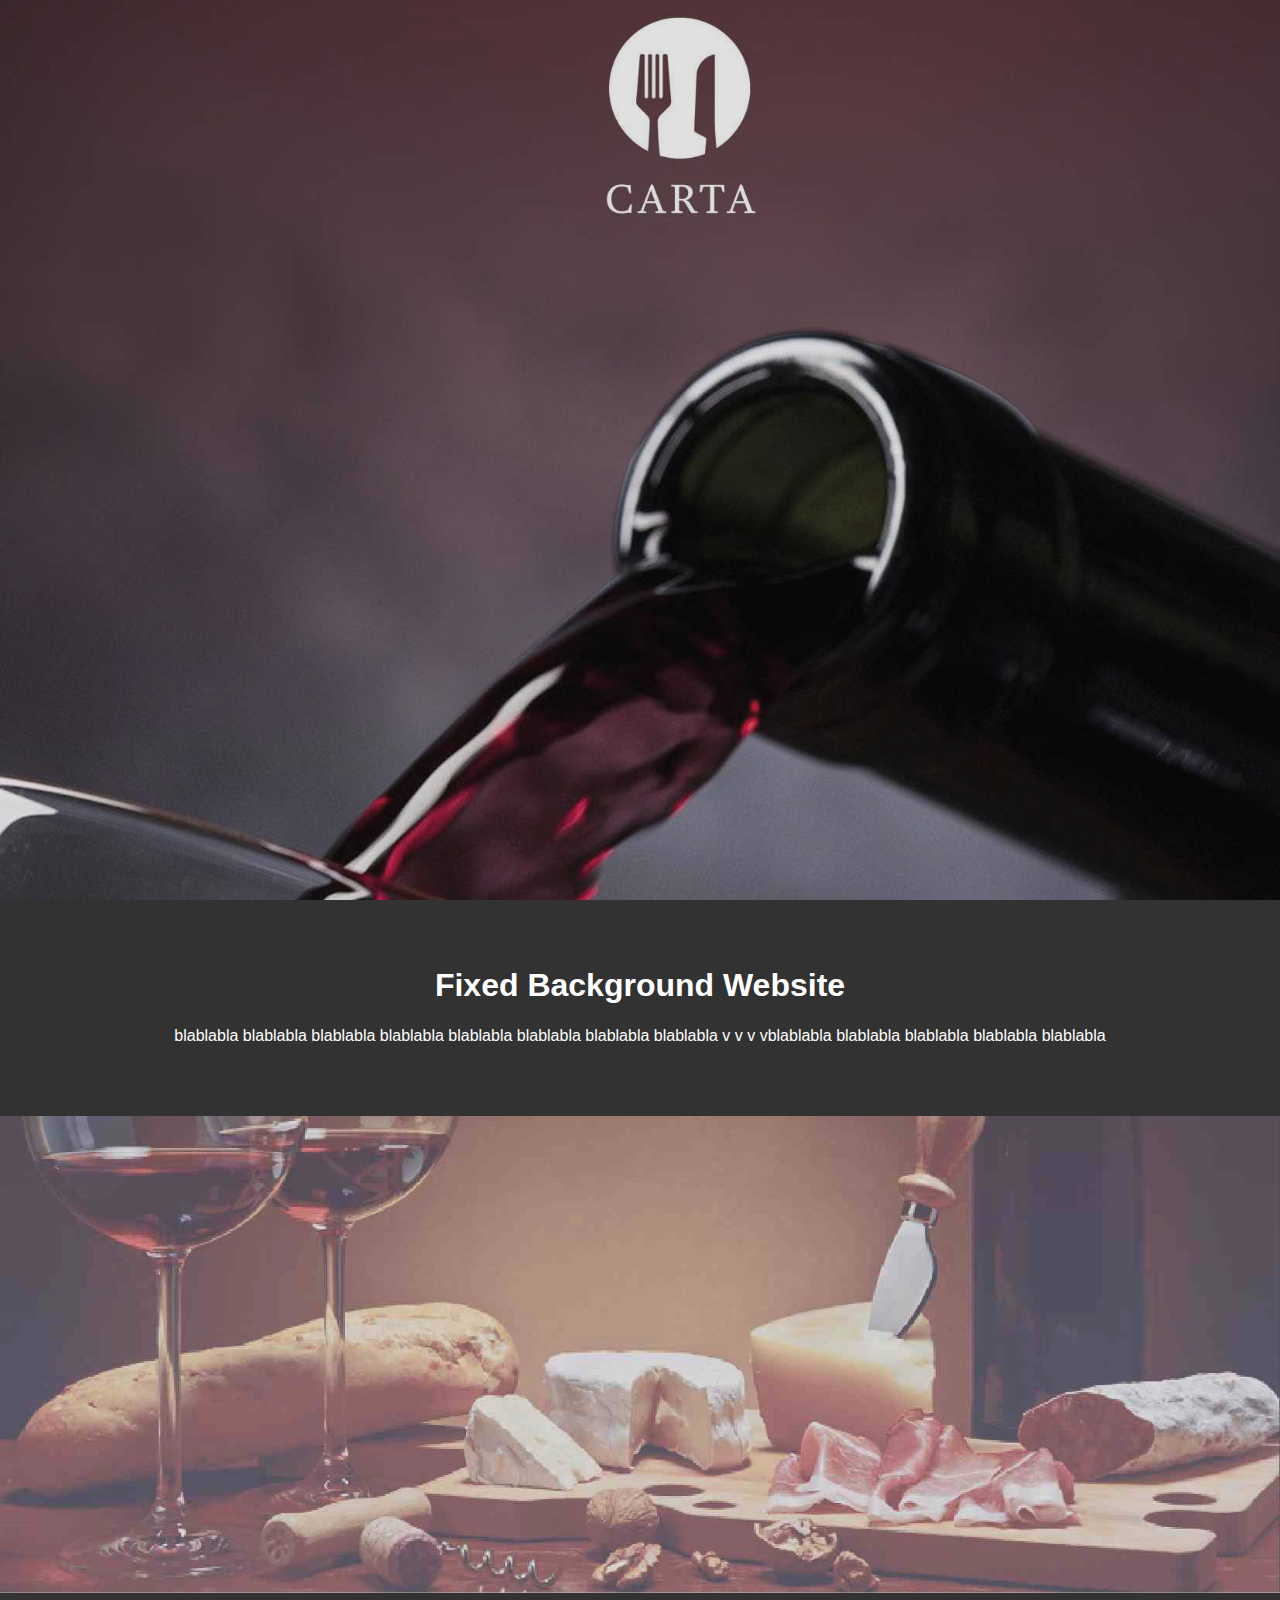
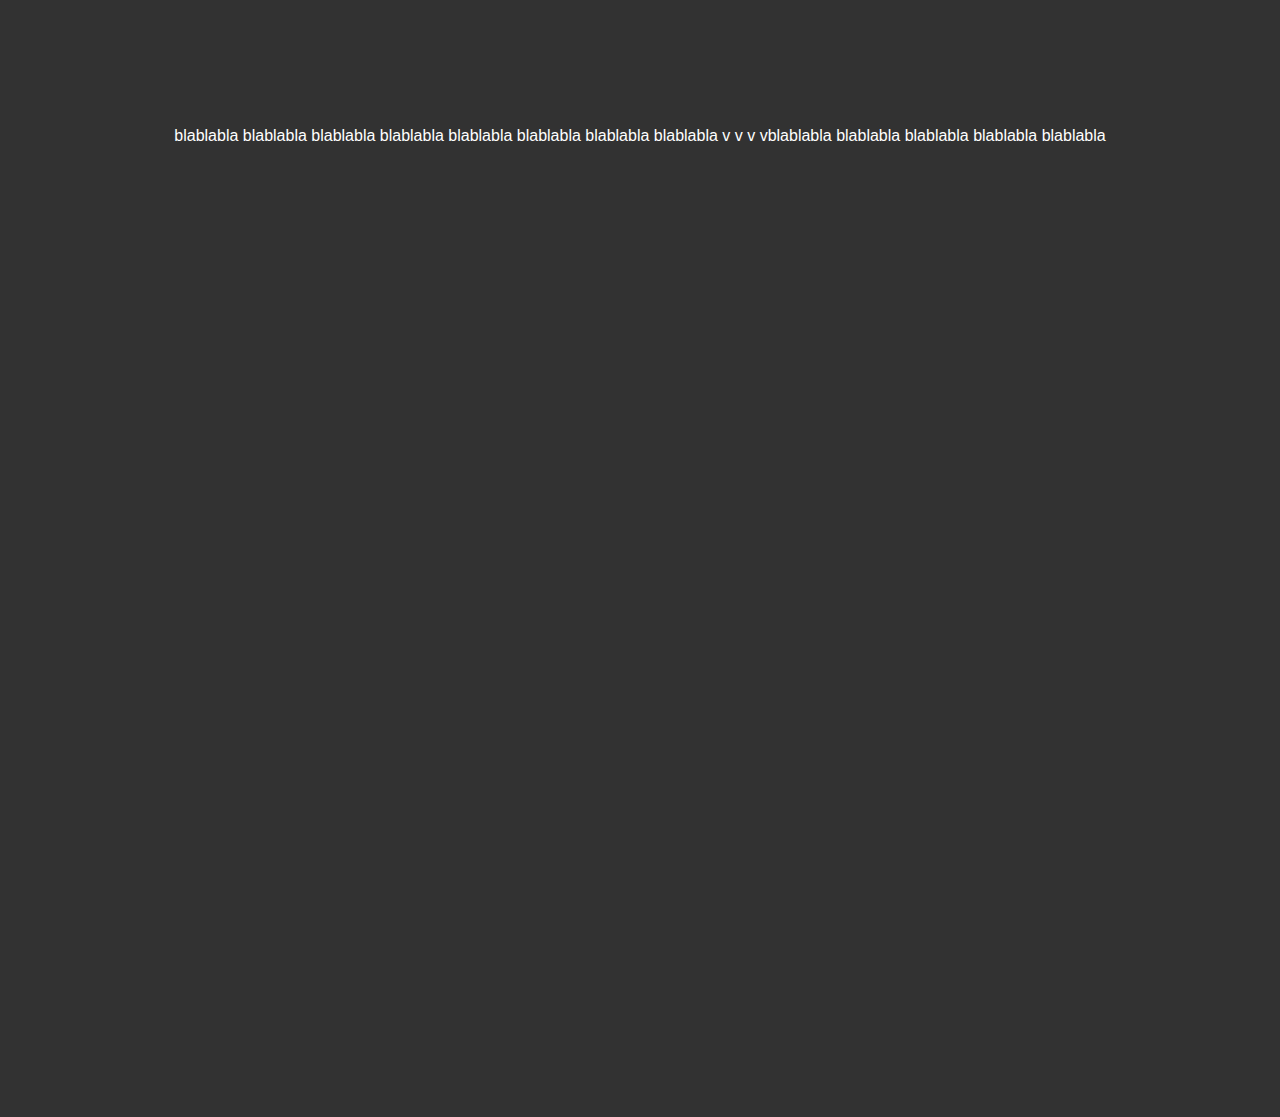
==== index.html @ 832622f6 "looking clean, need to add menu and wines" ====
<!DOCTYPE html>
<html>
<head>
<title>Bodega Vino y Jamon</title>
<link rel="stylesheet" href="style.css">
</head>

<div class="img1">
    <div class="heading">
       
    </div>
</div>

<section>
<h1>Fixed Background Website</h1>
<p>blablabla blablabla blablabla blablabla blablabla blablabla blablabla blablabla v v v vblablabla blablabla blablabla blablabla blablabla</p>
</section>

<div class="img2"></div>

<section>
<p>blablabla blablabla blablabla blablabla blablabla blablabla blablabla blablabla v v v vblablabla blablabla blablabla blablabla blablabla</p>
</section>

<div class="img3"></div>

</html>
---- style.css ----
@import url('https://fonts.googleapis.com/css?family=Open=Sans');

html, body {
    height: 100%;
    margin: 0;
    font-family: 'Open Sans', sans-serif;
    line-height: 180%;
    color: #fff;
    background-color: #323232;
    text-align: center;
}

.img1 {
    background: url(img/cover.jpg);
    min-height: 100%;
}
.img2 {
    background: url(img/mesadetrabajo.jpg);
    min-height: 60%;
}
.img3 {
    background: url(img/photooutput.jpg);
    min-height: 100%;
}
.img1, .img2, .img3 {
    position: relative;
    opacity: 0.85;
    background-position: center;
    background-size: cover;
    background-attachment: fixed;
    background-repeat: no-repeat;
}
section {
    padding: 50px 80px;
}
.heading {
    position: absolute;
    top: 50%;
    font-size: 650%;
    text-shadow: 0 0 15px #000;
    width: 100%;
    text-transform: uppercase;
    letter-spacing: 8px;
}

@media (max-width: 768px) {
  .heading {
      font-size: 250%;
  }
  h1 {
      font-size: 95%;
  }
  p{
      font-size: 90%;
  }
}
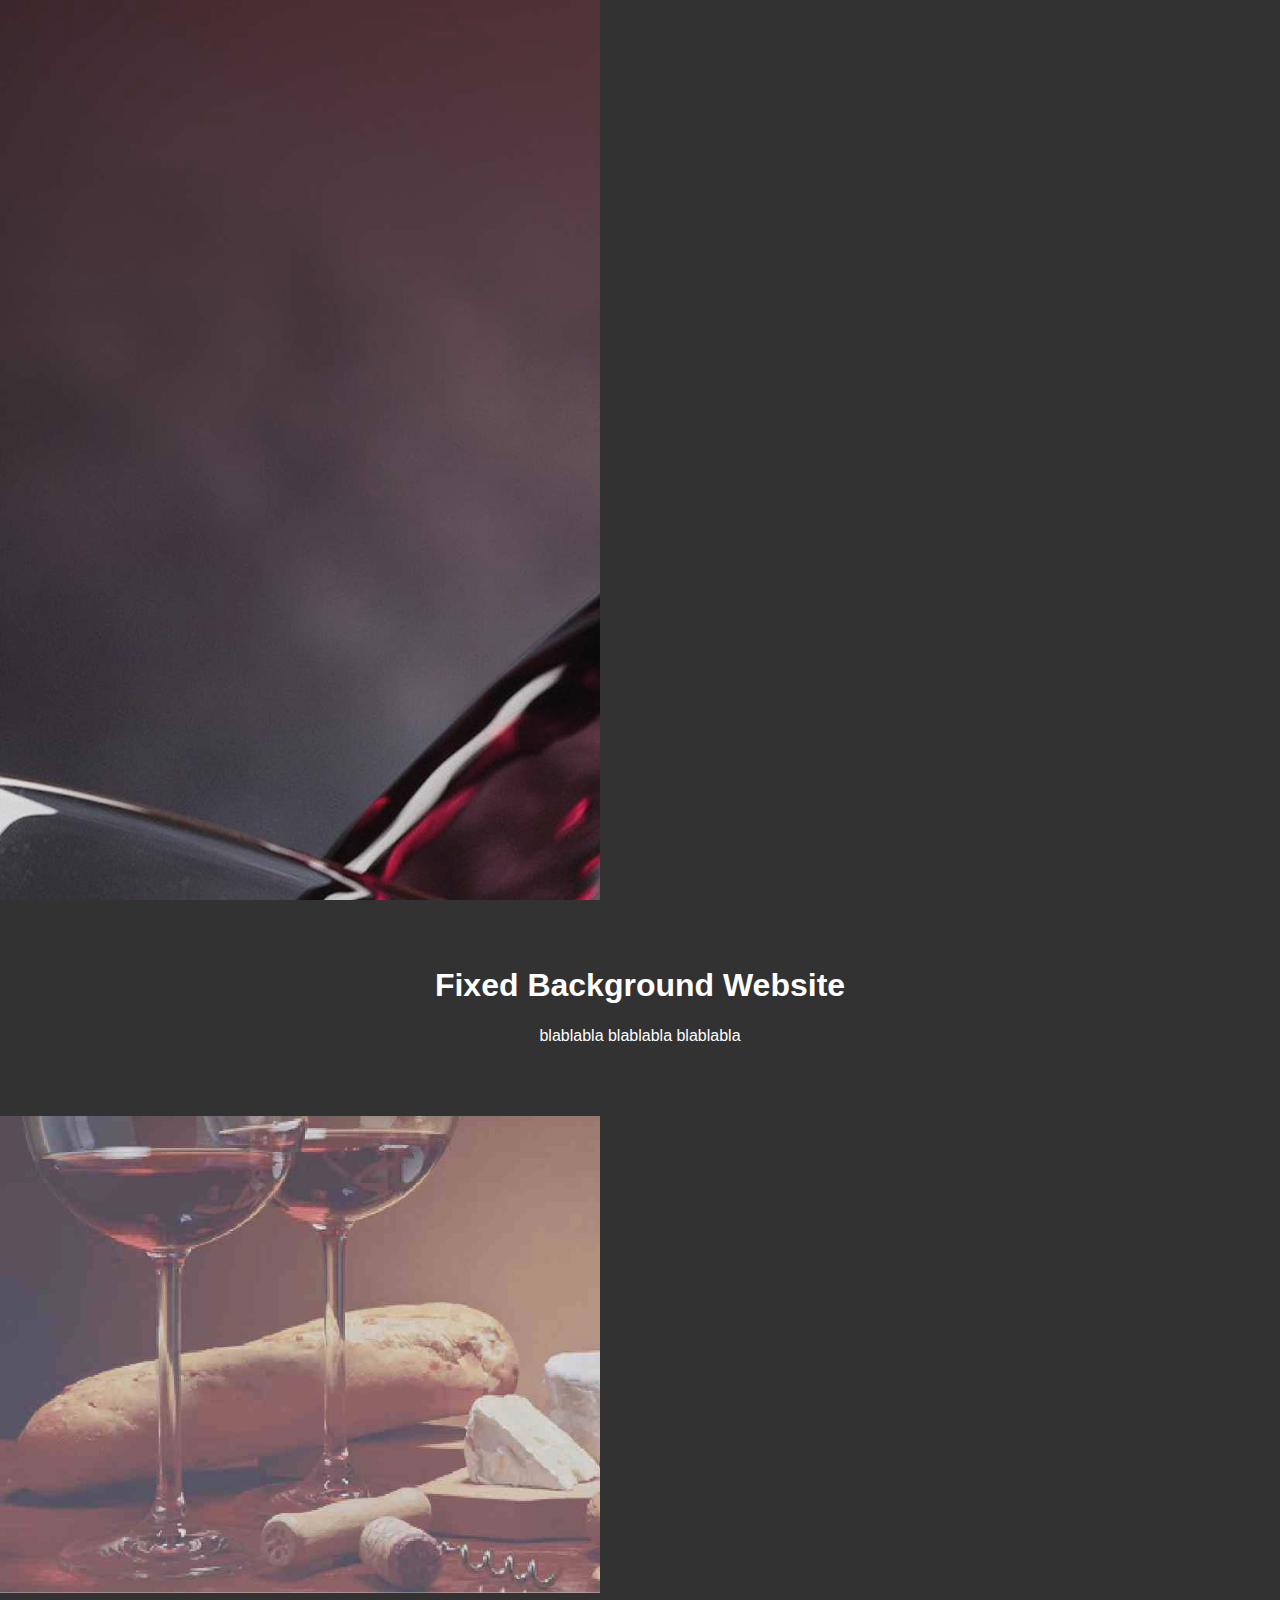
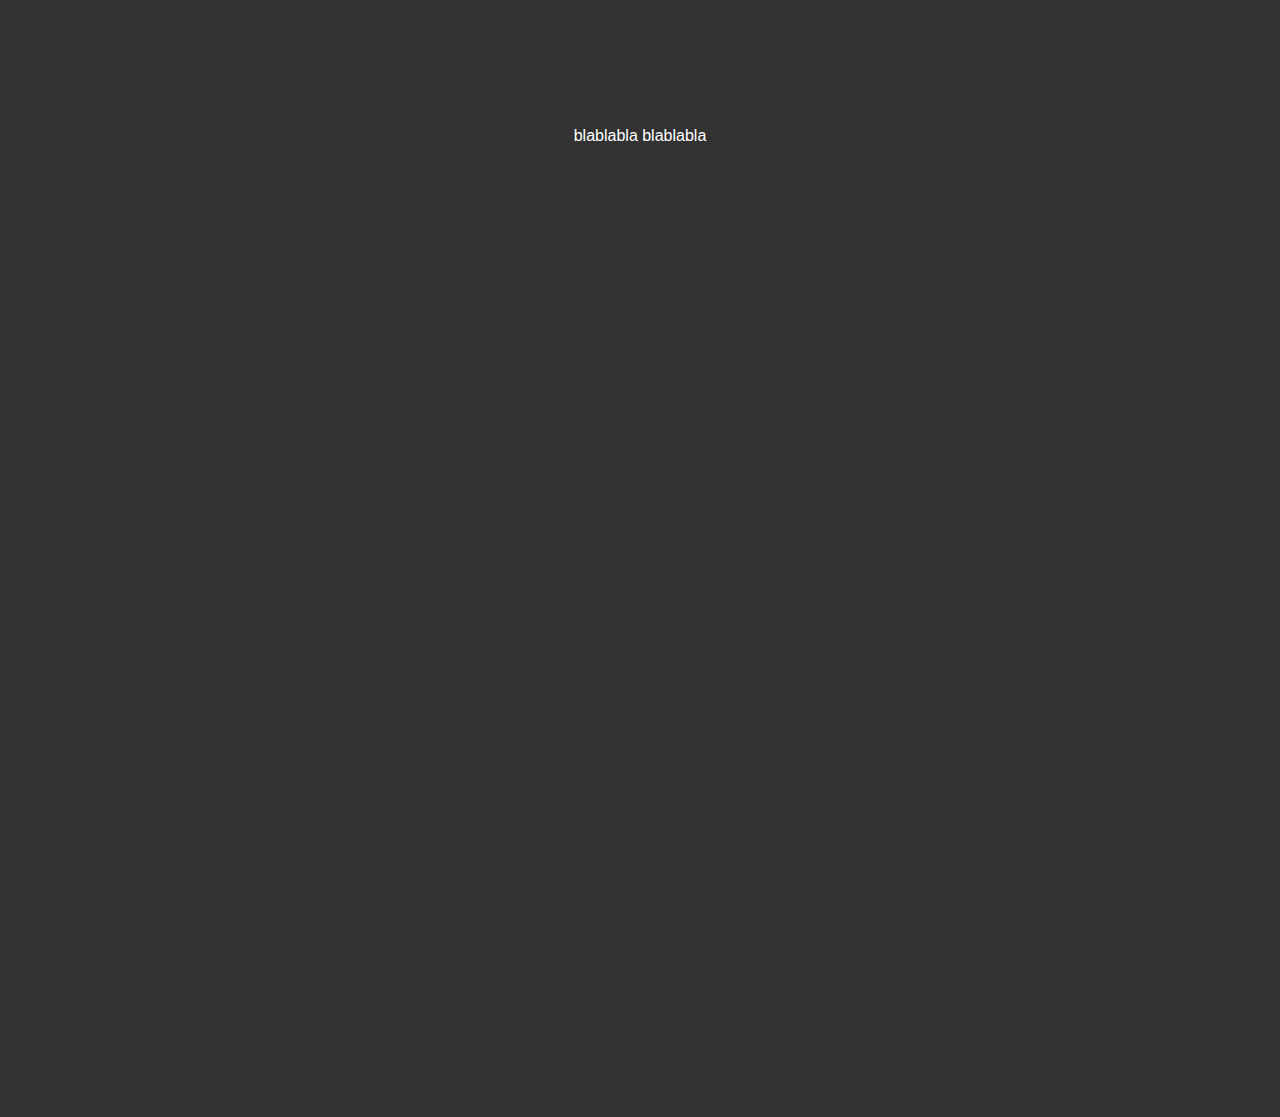
==== commit ee38b756: "update" ====
--- a/index.html
+++ b/index.html
@@ -13,13 +13,13 @@
 
 <section>
 <h1>Fixed Background Website</h1>
-<p>blablabla blablabla blablabla blablabla blablabla blablabla blablabla blablabla v v v vblablabla blablabla blablabla blablabla blablabla</p>
+<p>blablabla blablabla blablabla</p>
 </section>
 
 <div class="img2"></div>
 
 <section>
-<p>blablabla blablabla blablabla blablabla blablabla blablabla blablabla blablabla v v v vblablabla blablabla blablabla blablabla blablabla</p>
+<p>blablabla blablabla </p>
 </section>
 
 <div class="img3"></div>
--- a/style.css
+++ b/style.css
@@ -29,6 +29,8 @@
     background-size: cover;
     background-attachment: fixed;
     background-repeat: no-repeat;
+    width: 100%;
+    max-width: 600px;
 }
 section {
     padding: 50px 80px;
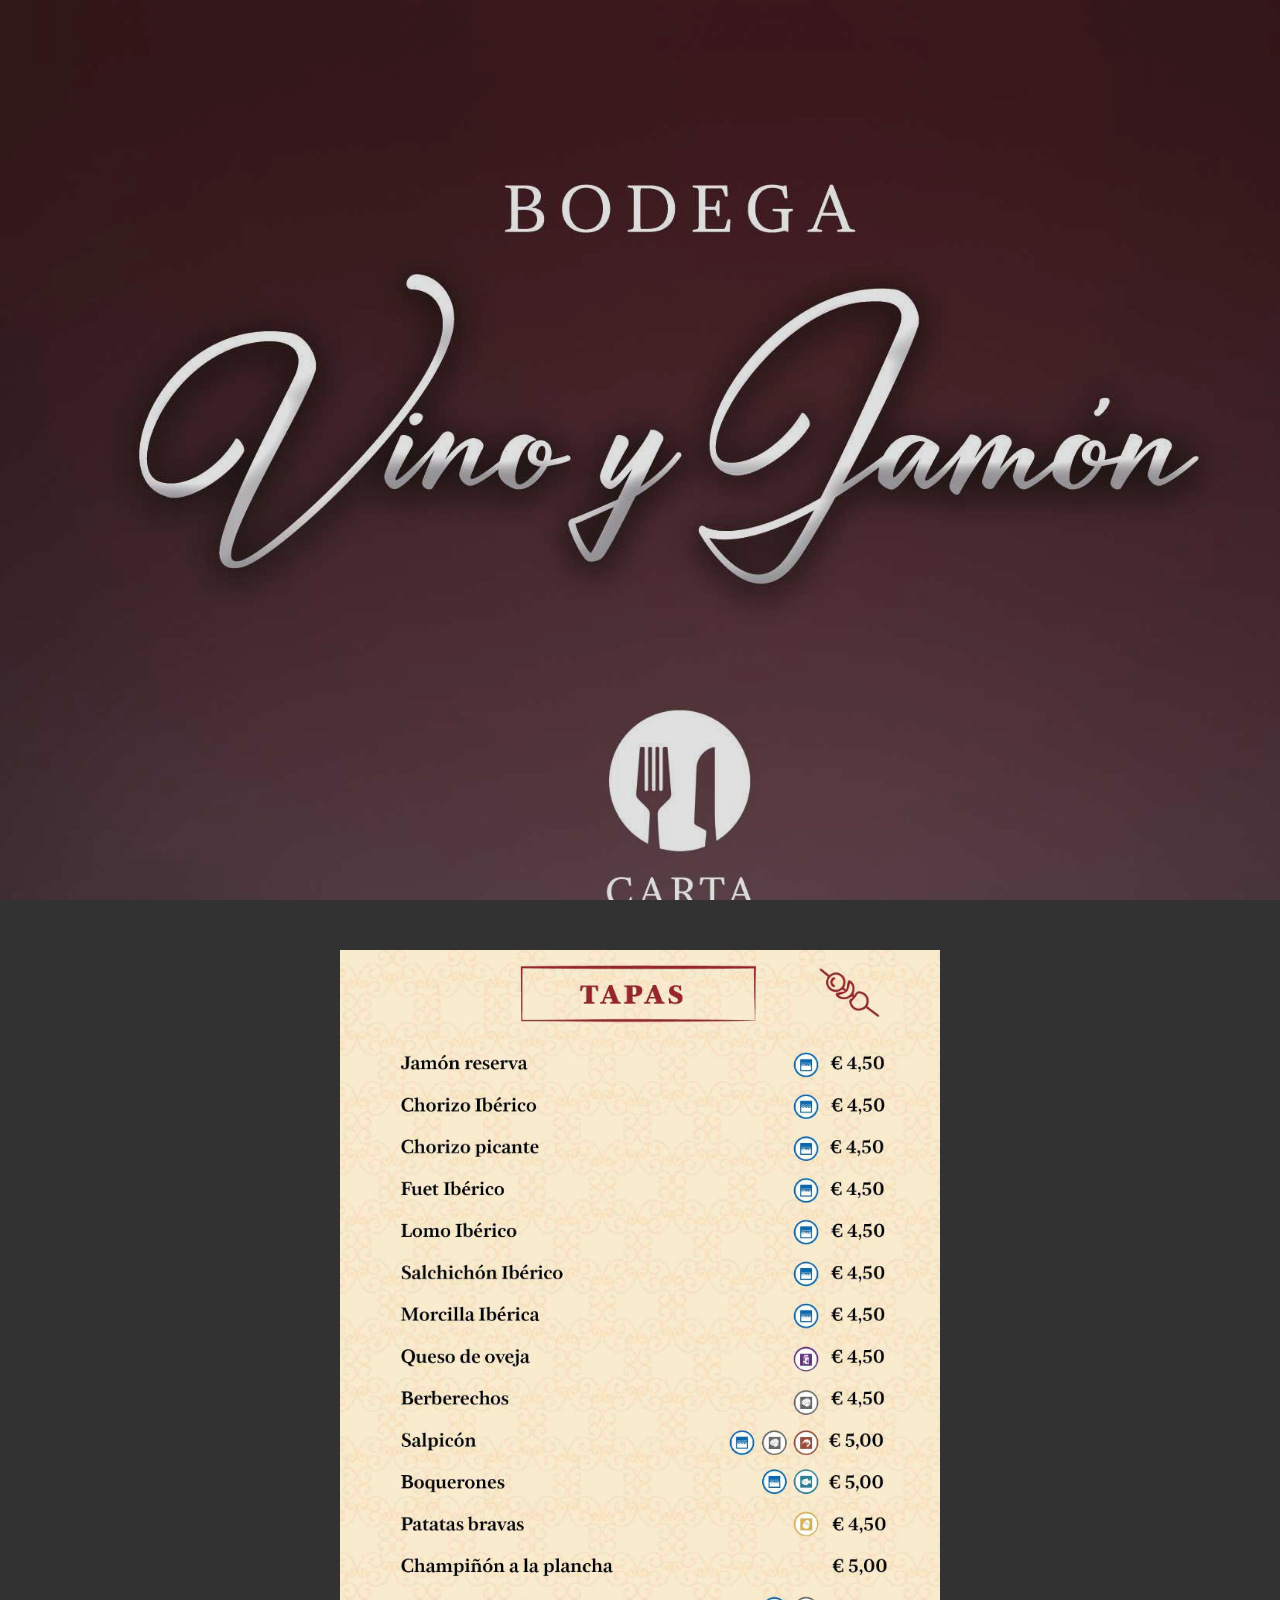
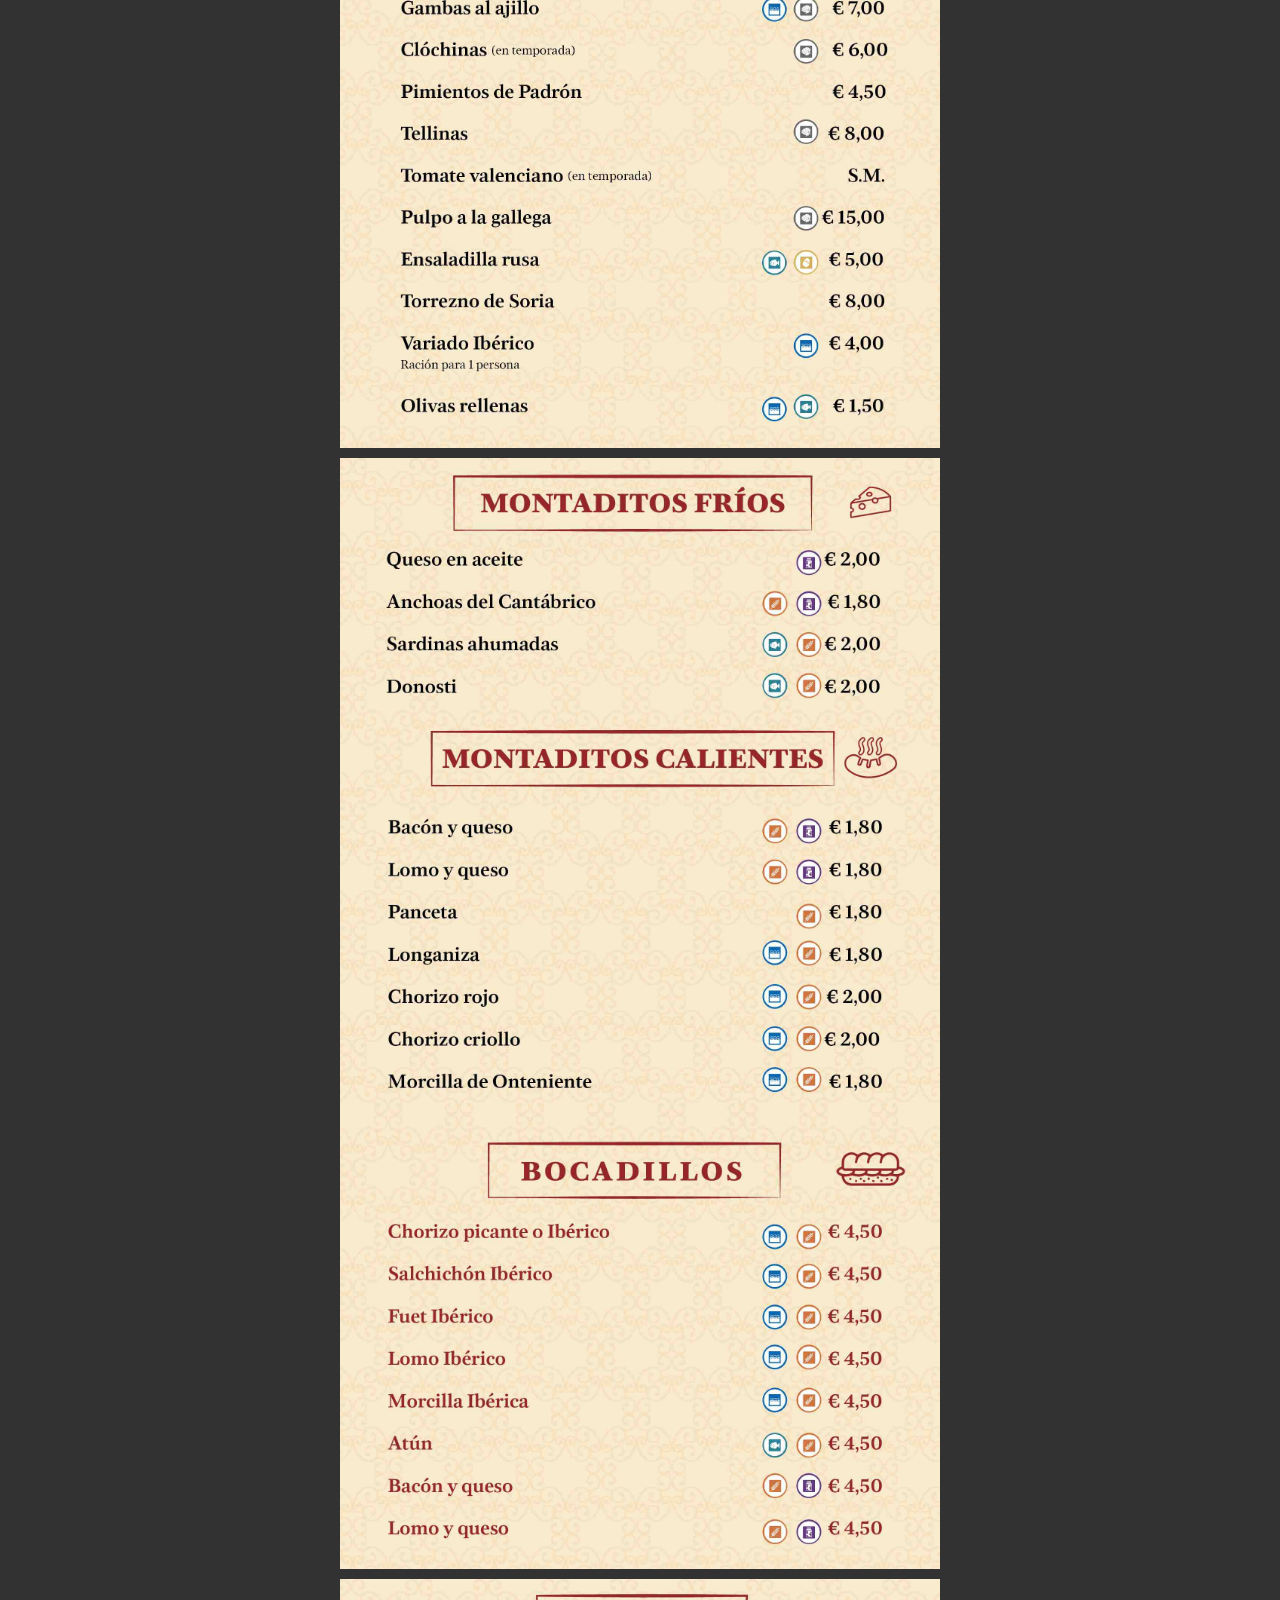
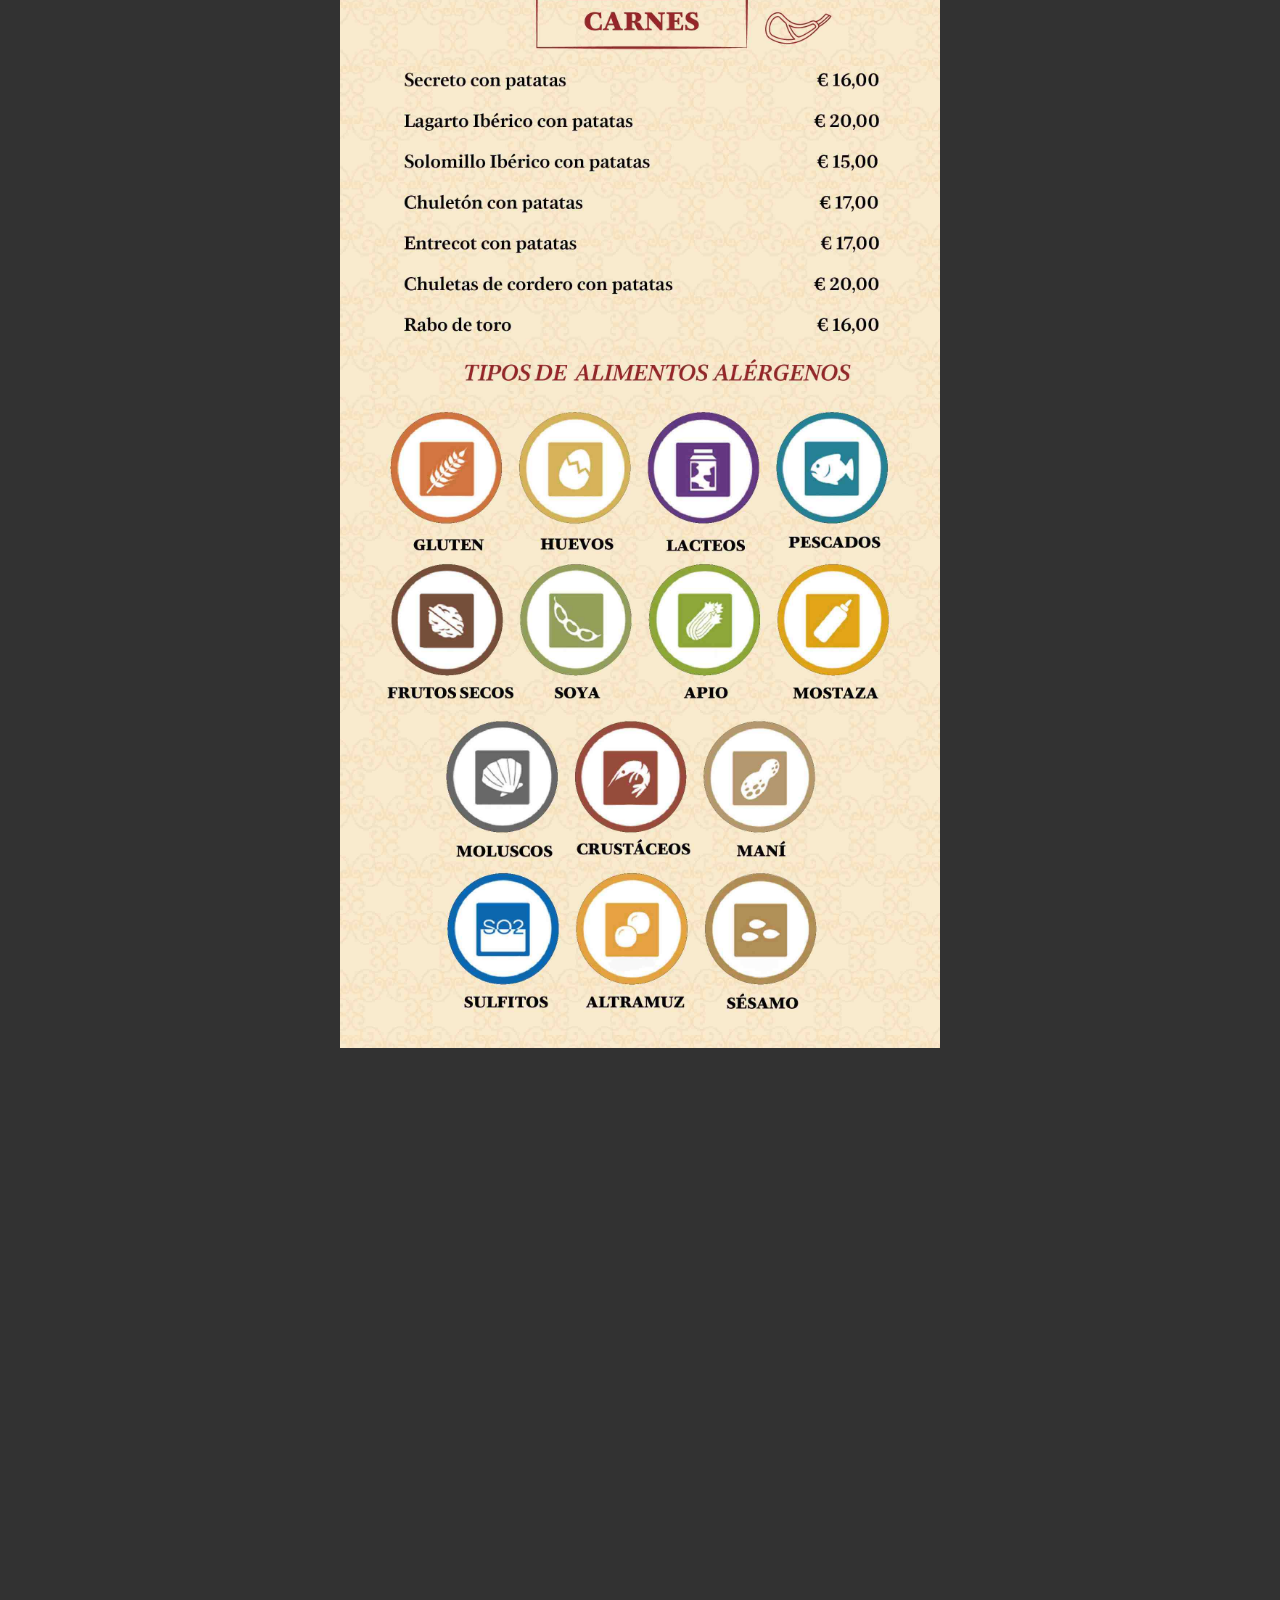
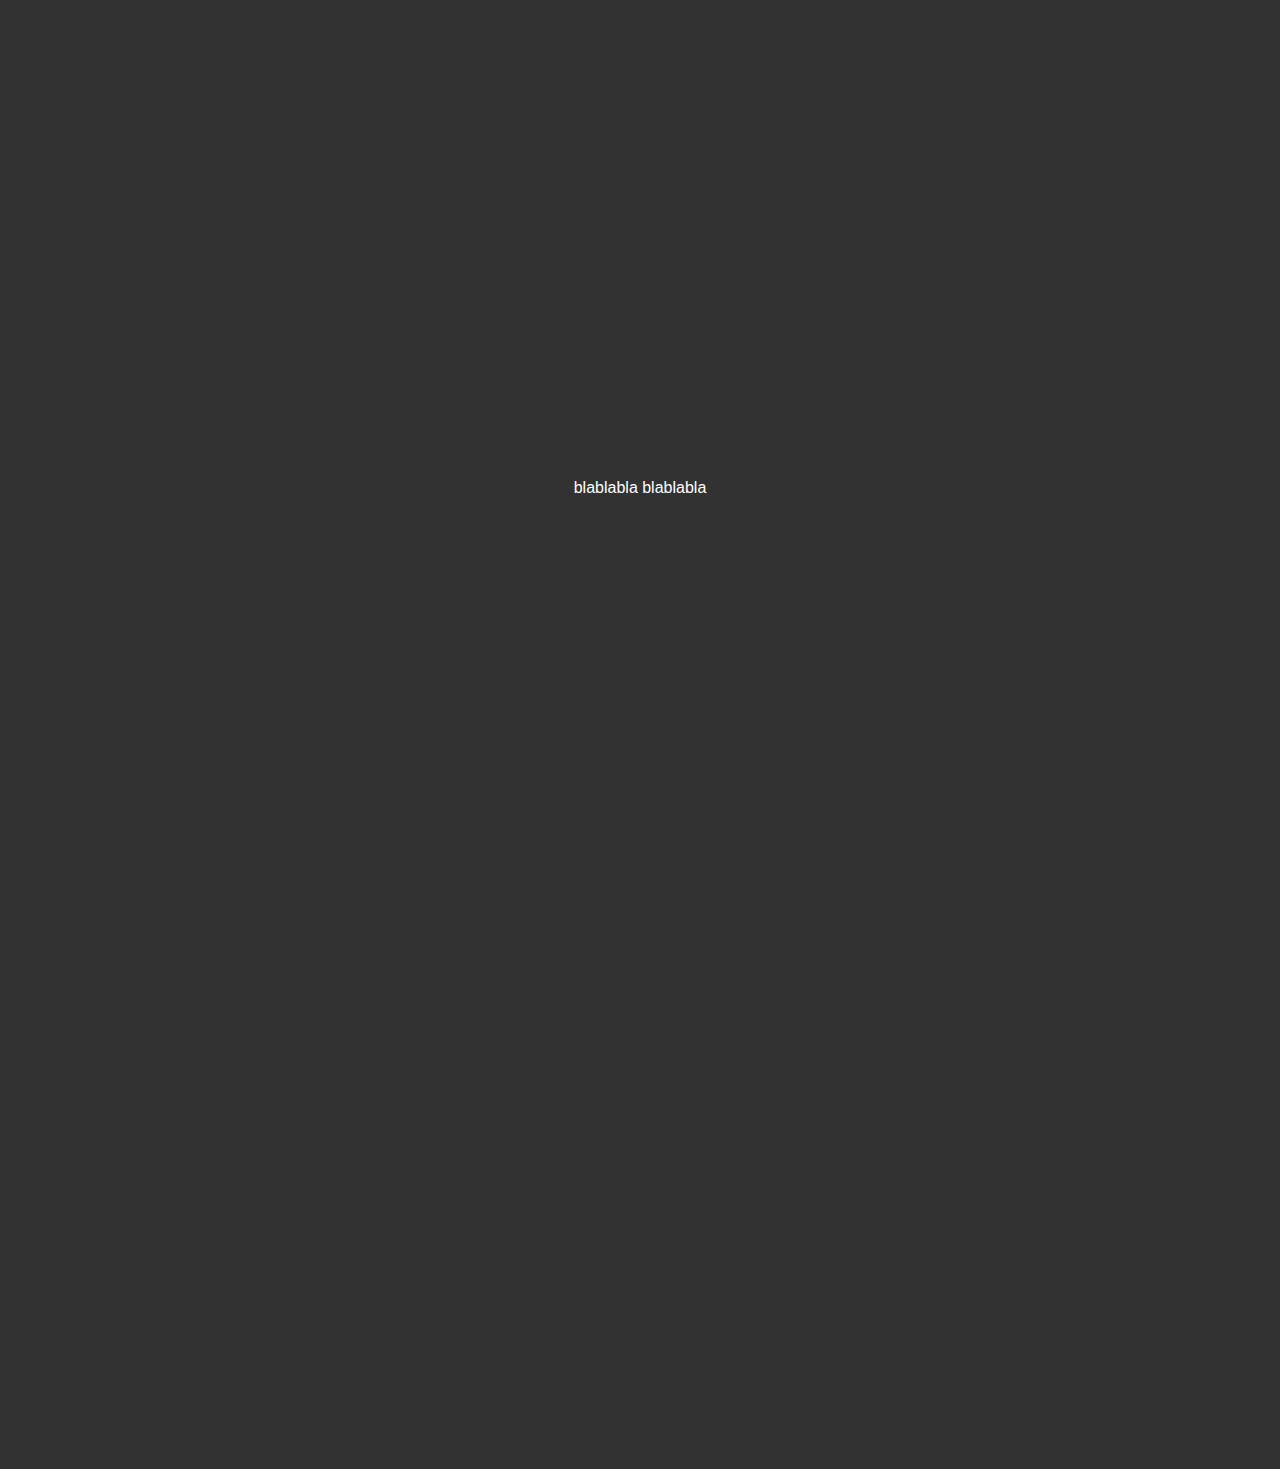
==== commit 8e8d81a5: "update now all fits, wine still missing" ====
--- a/index.html
+++ b/index.html
@@ -12,14 +12,16 @@
 </div>
 
 <section>
-<h1>Fixed Background Website</h1>
-<p>blablabla blablabla blablabla</p>
+<img src="/img/menutapas.jpg" width="600" height="'1000" alt="Menu">
+<img src="/img/montaditos.jpg" width="600" height="'1000" alt="Menu">
+<img src="/img/menu.jpg" width="600" height="'1000" alt="Menu">
+
 </section>
 
 <div class="img2"></div>
 
 <section>
-<p>blablabla blablabla </p>
+<p>blablabla blablabla</p>
 </section>
 
 <div class="img3"></div>
--- a/style.css
+++ b/style.css
@@ -13,16 +13,23 @@
 .img1 {
     background: url(img/cover.jpg);
     min-height: 100%;
+    position: relative;
+    opacity: 0.85;
+    background-position: ;
+    background-size: cover;
+    background-attachment: fixed;
+    background-repeat: no-repeat;
+    width: 100%;
 }
 .img2 {
     background: url(img/mesadetrabajo.jpg);
-    min-height: 60%;
+    min-height: 100%;
 }
 .img3 {
     background: url(img/photooutput.jpg);
     min-height: 100%;
 }
-.img1, .img2, .img3 {
+ .img2, .img3 {
     position: relative;
     opacity: 0.85;
     background-position: center;
@@ -30,7 +37,8 @@
     background-attachment: fixed;
     background-repeat: no-repeat;
     width: 100%;
-    max-width: 600px;
+    
+
 }
 section {
     padding: 50px 80px;
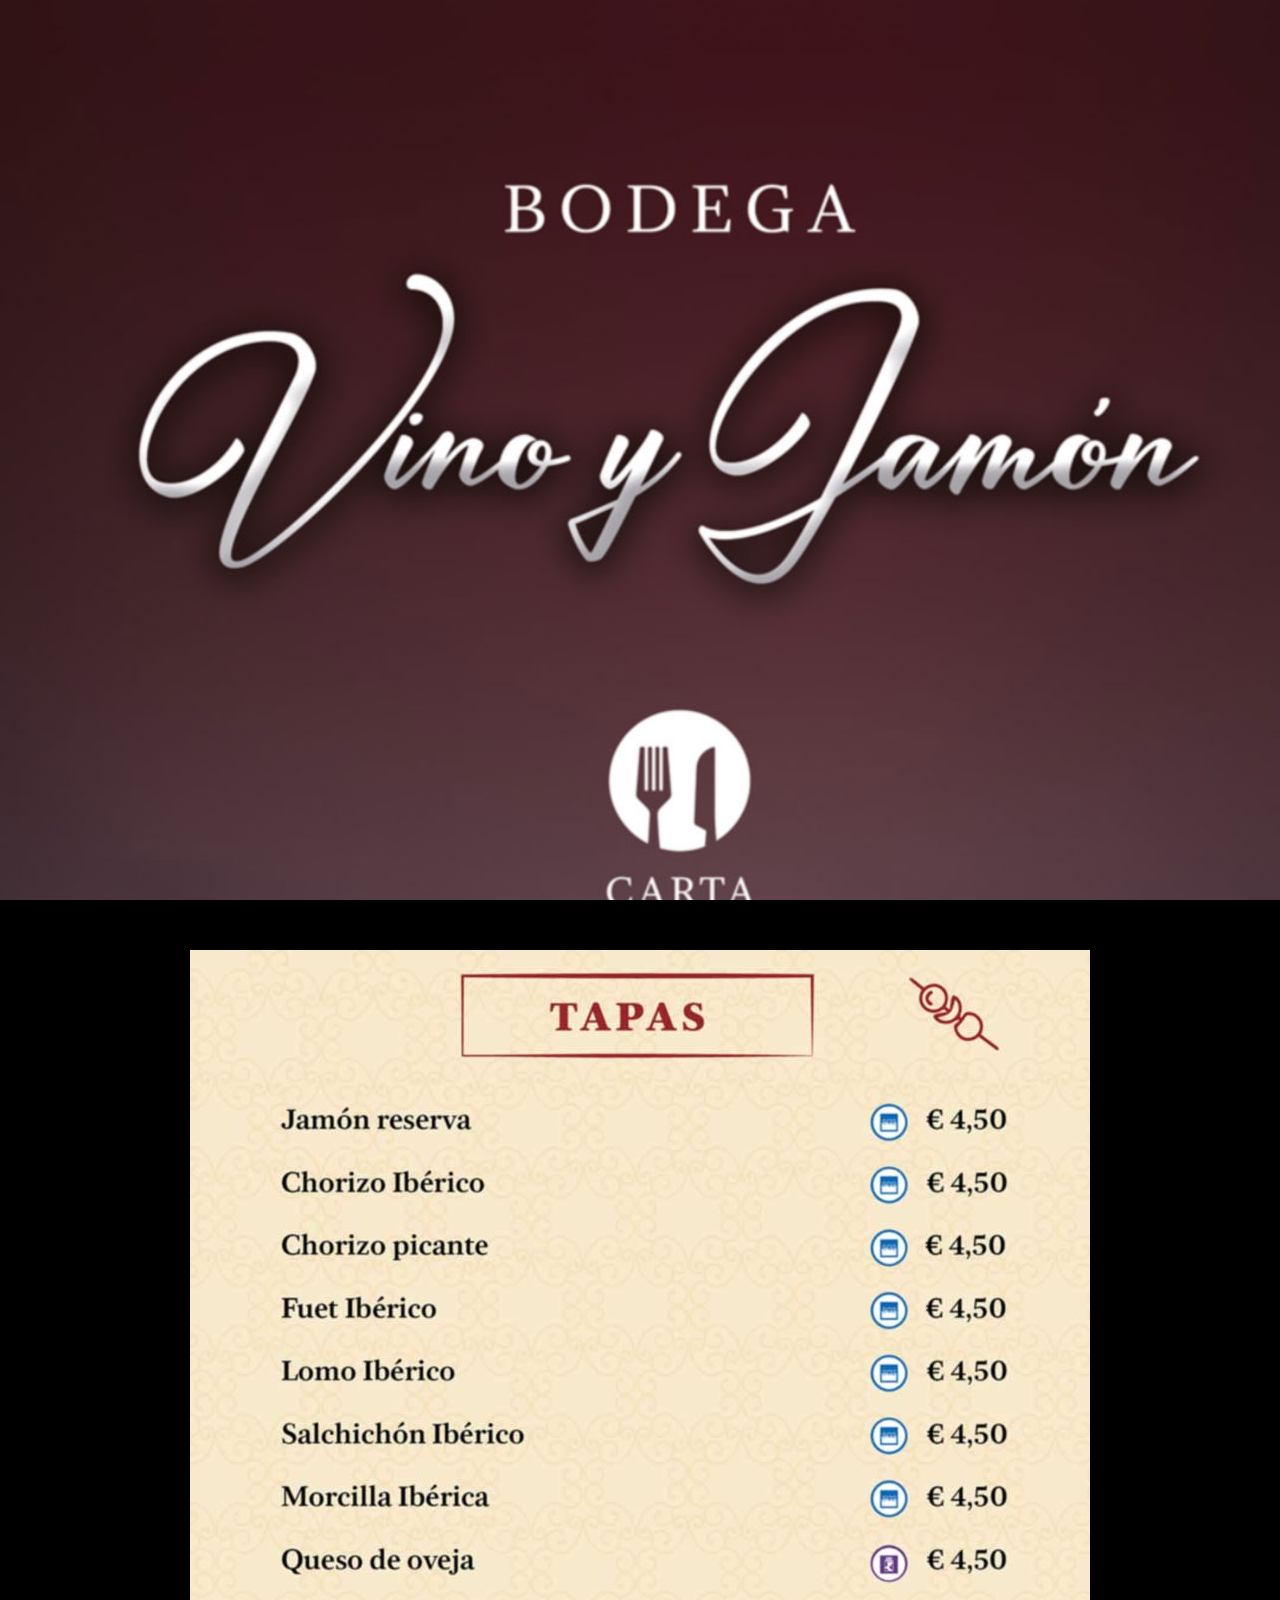
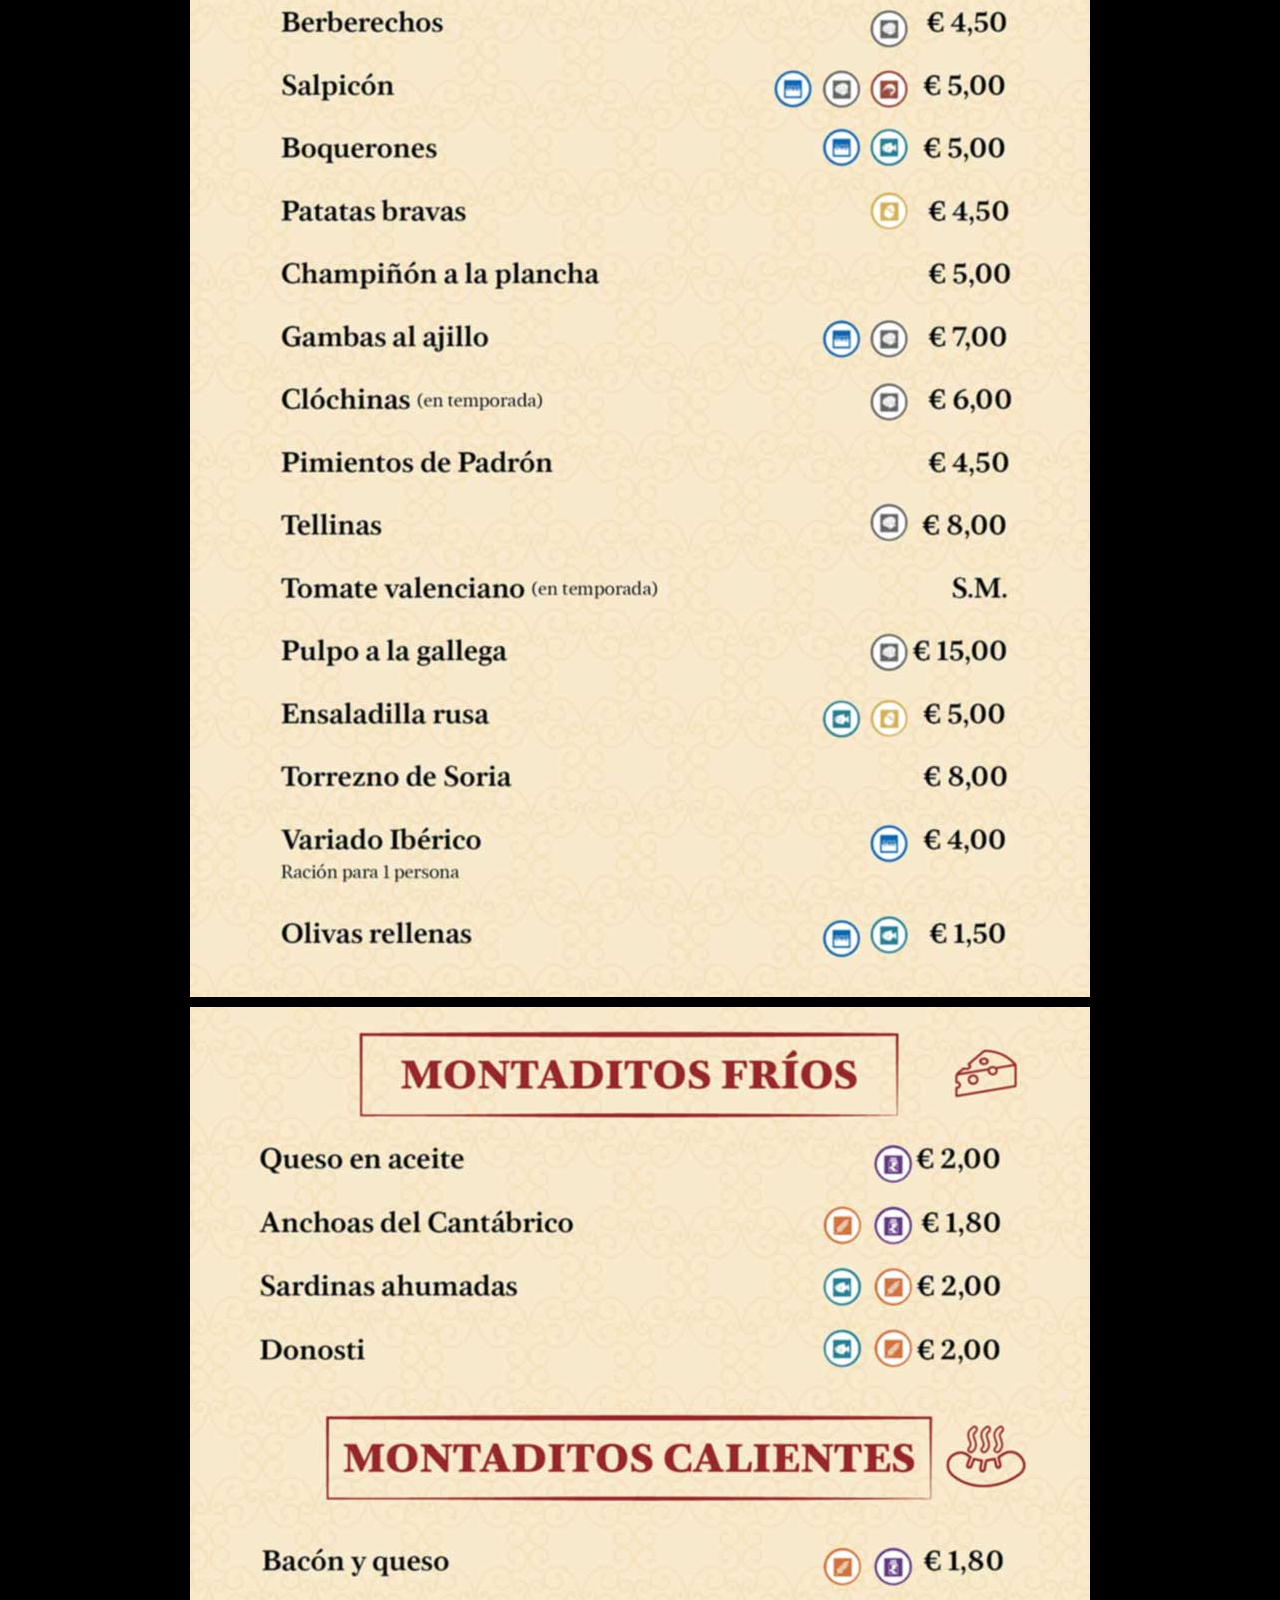
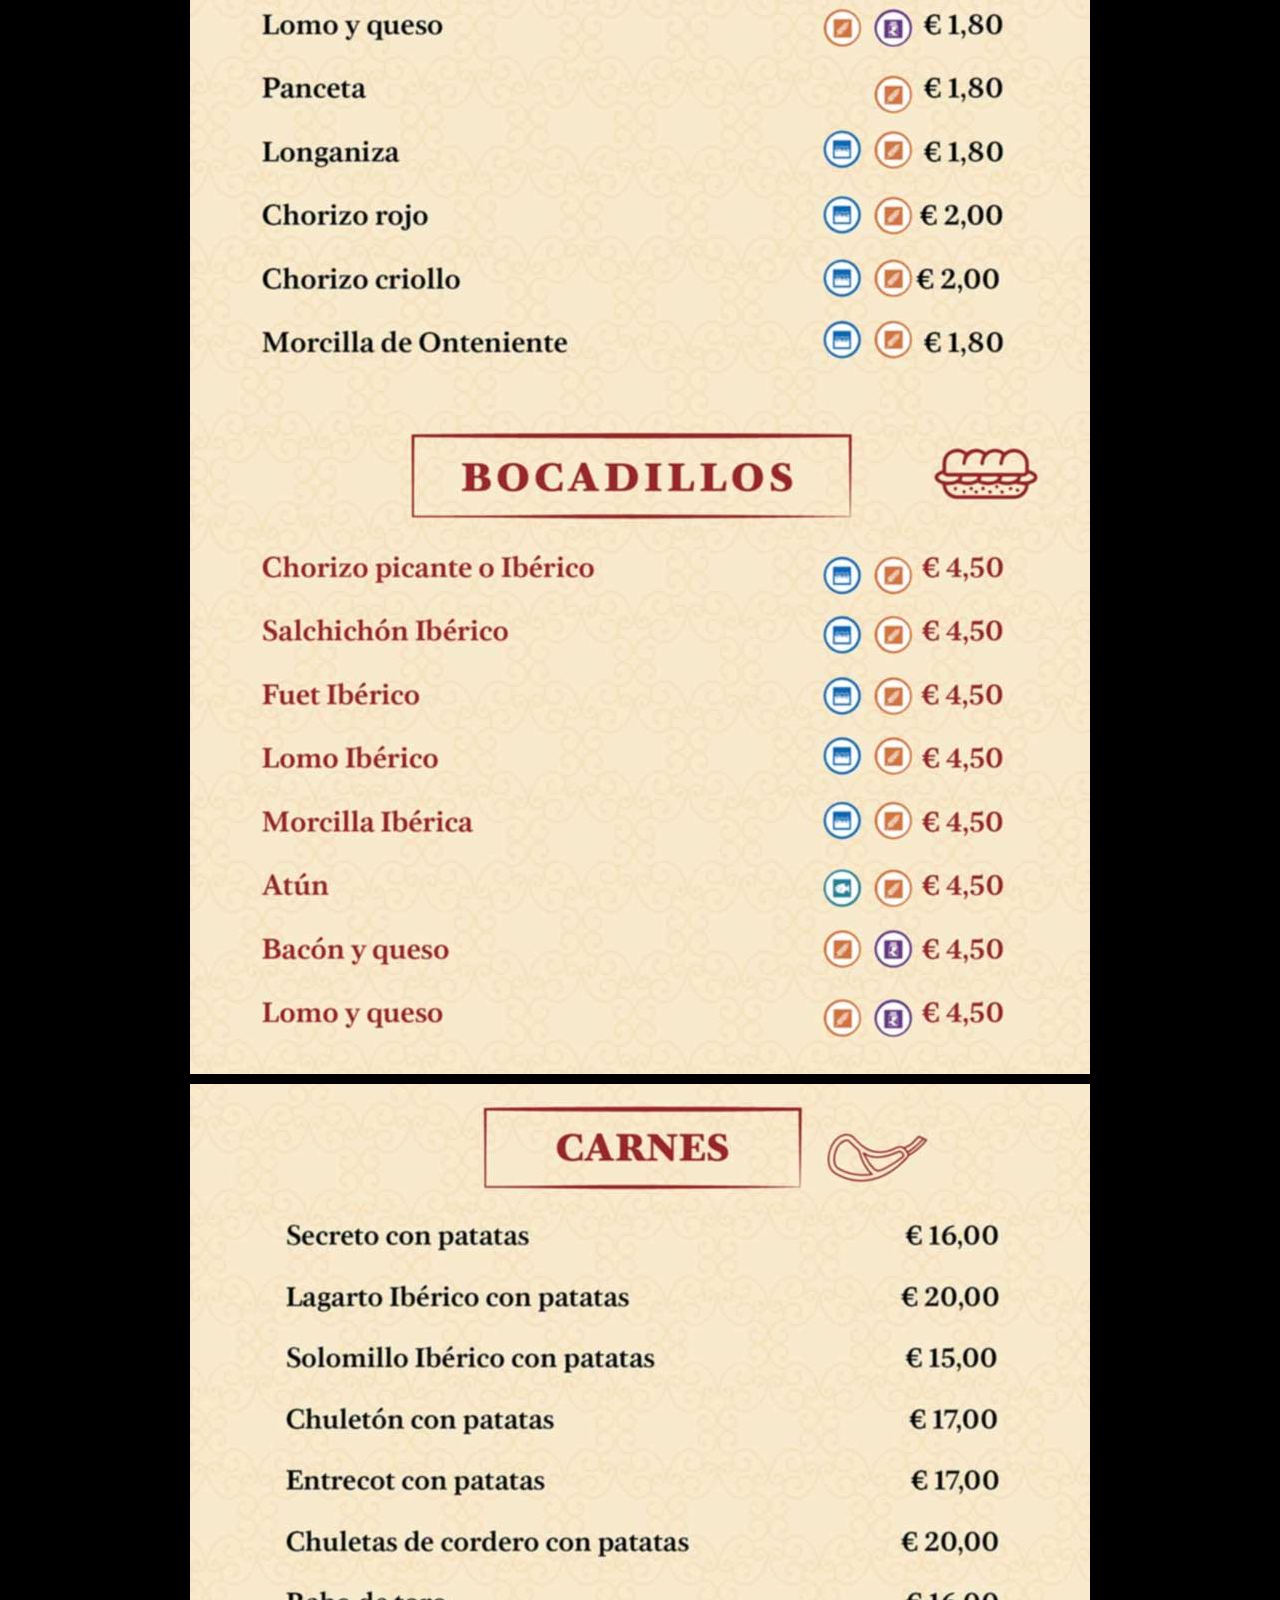
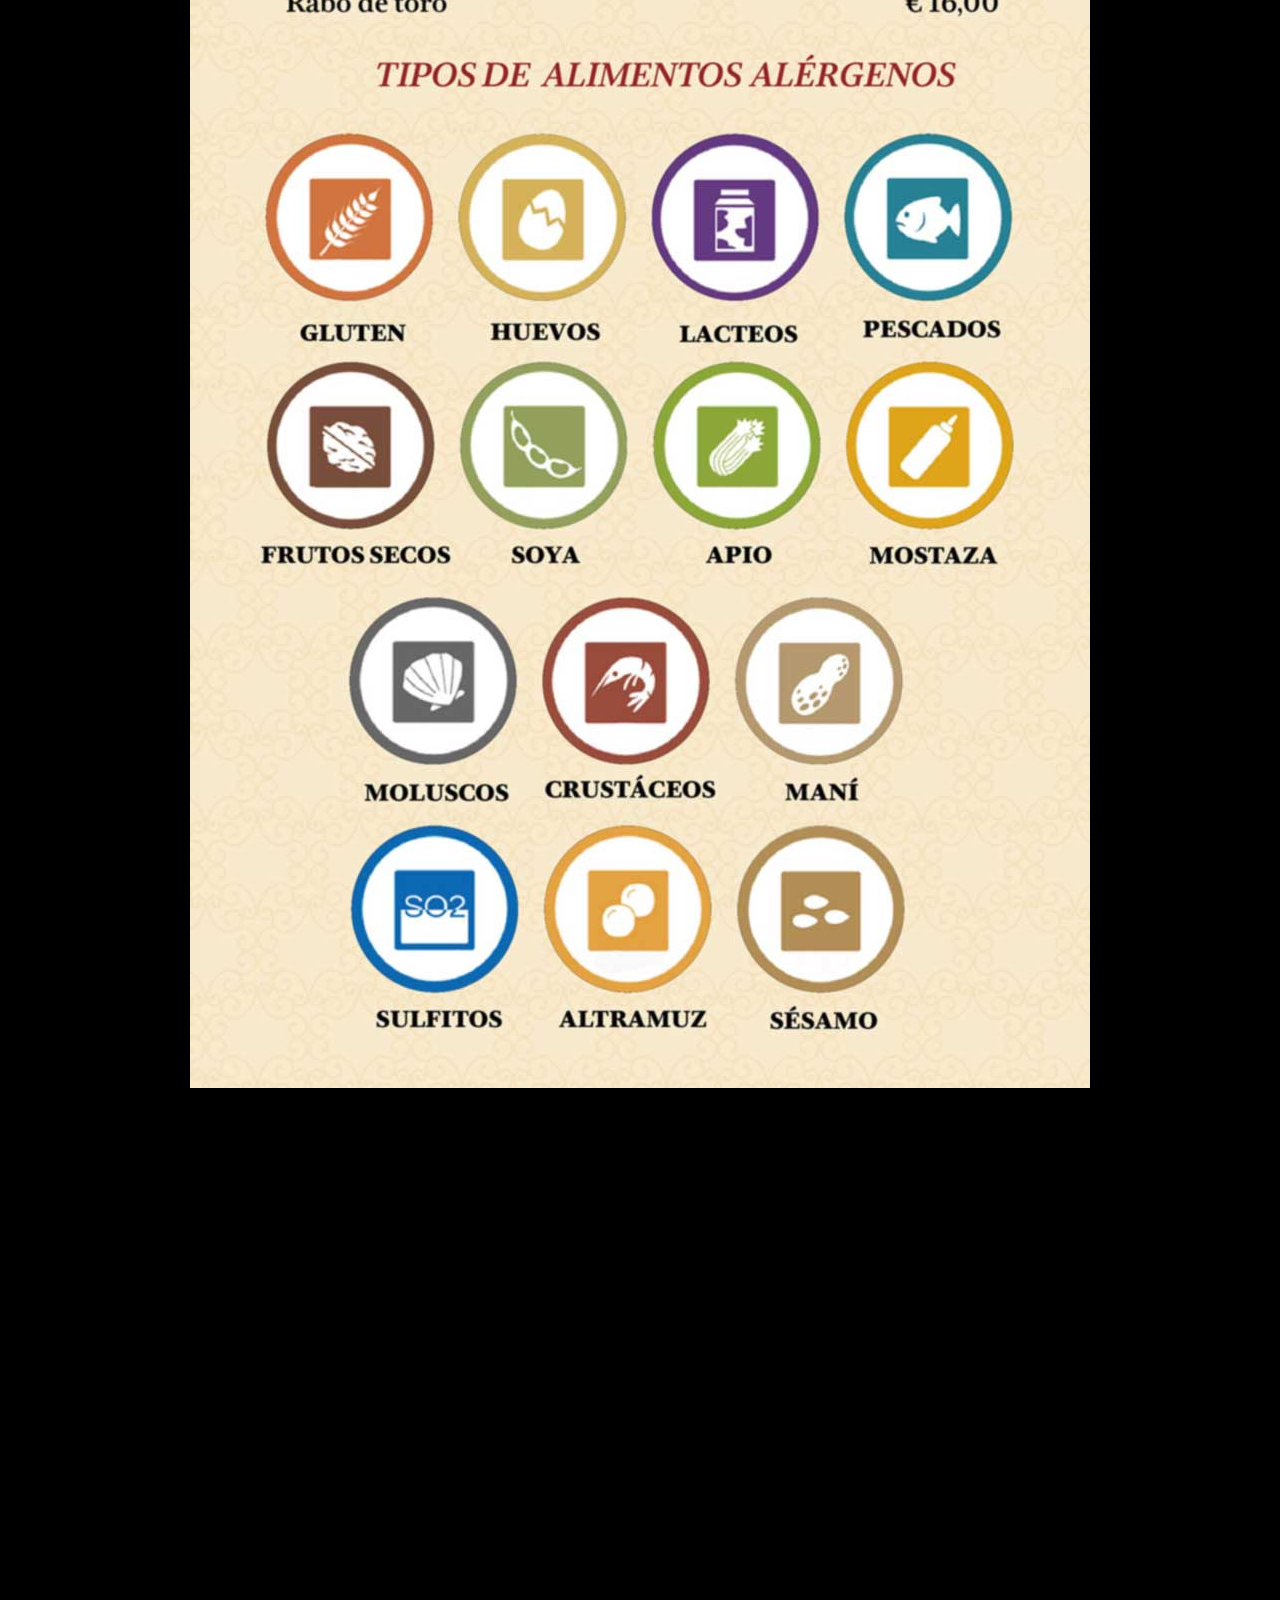
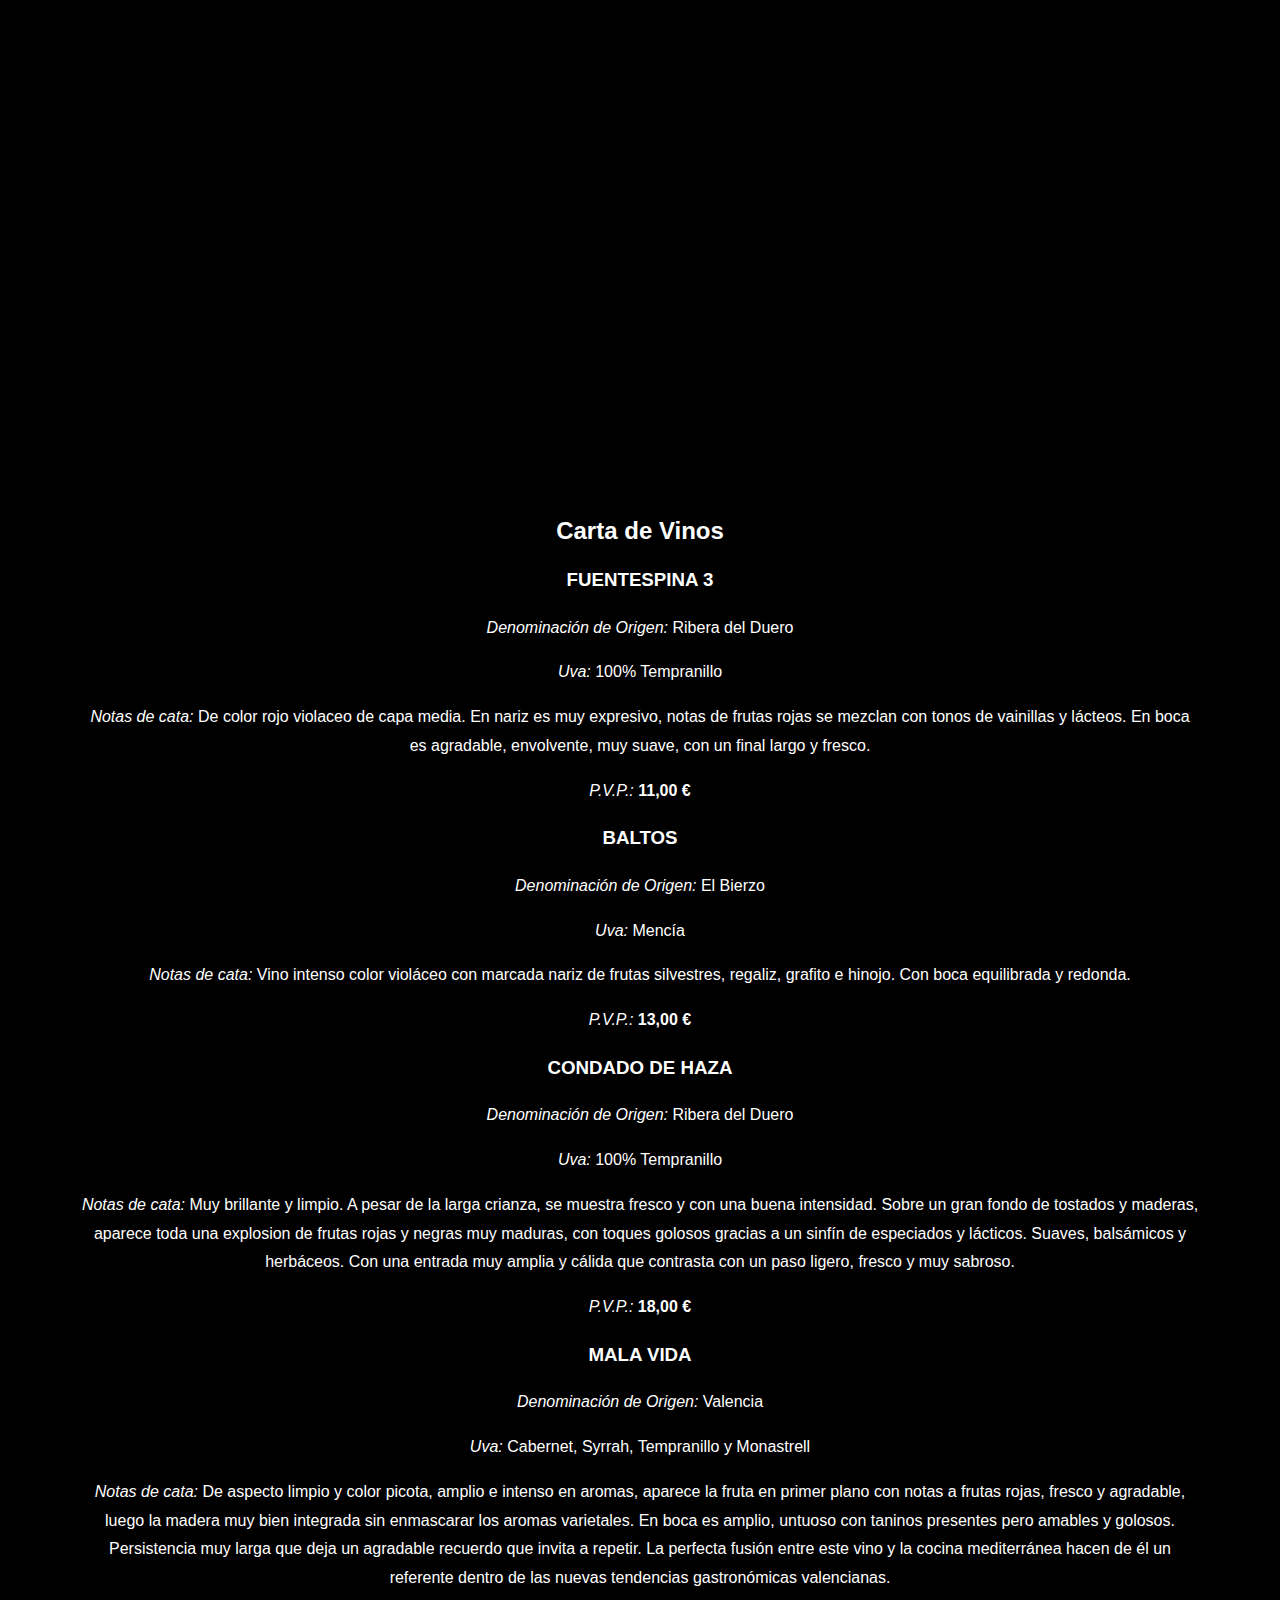
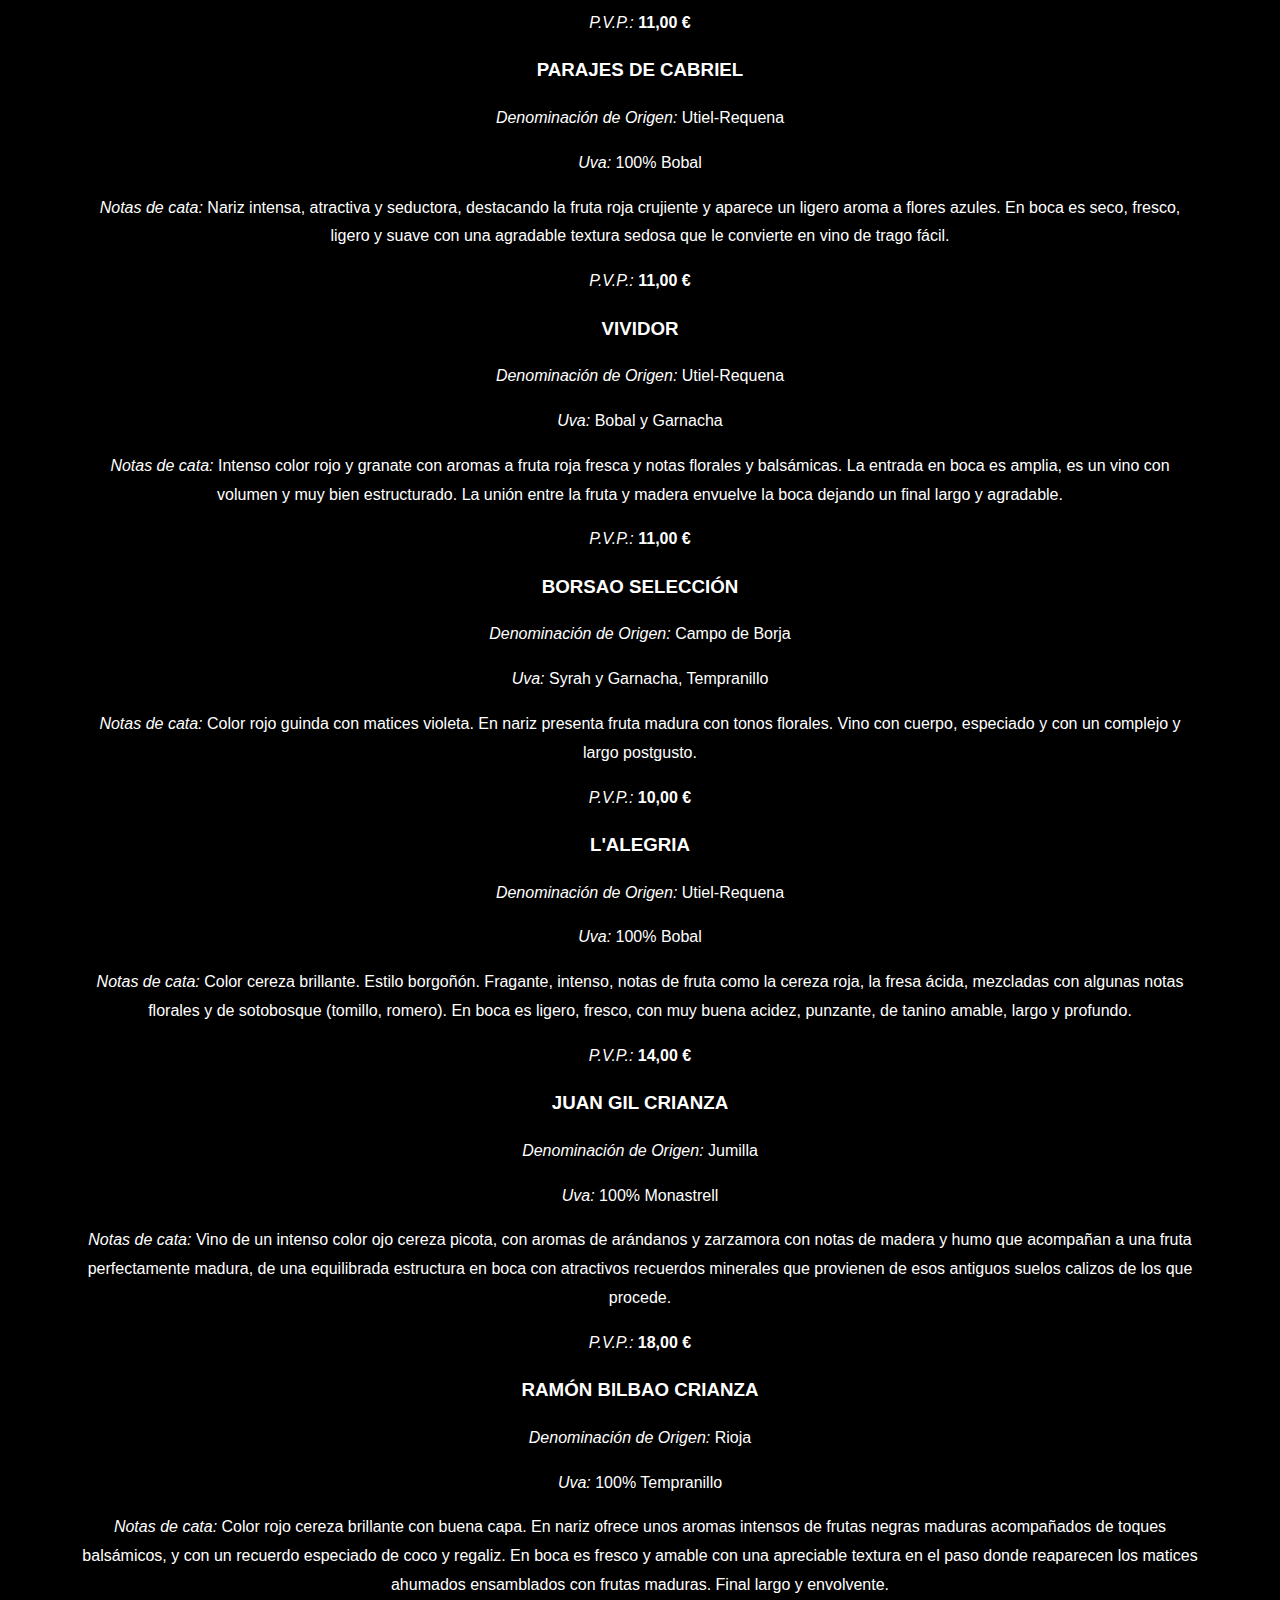
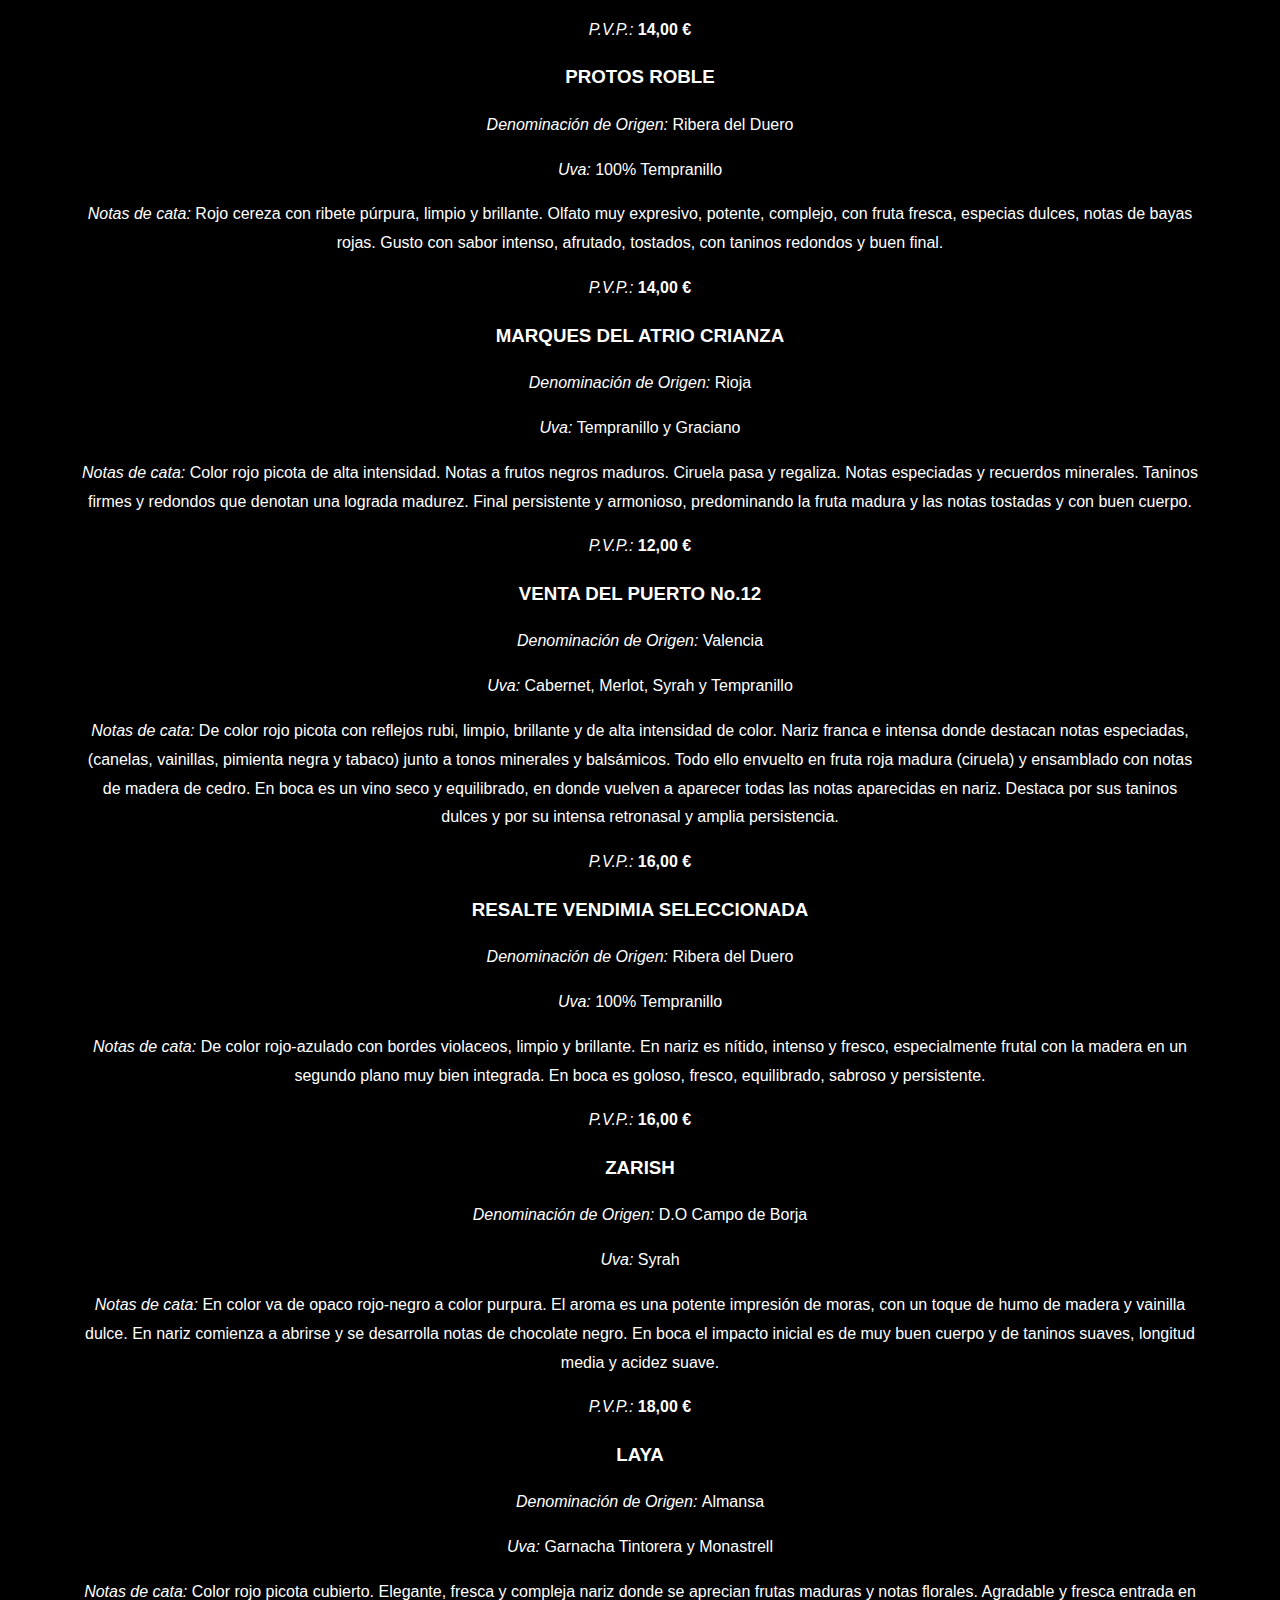
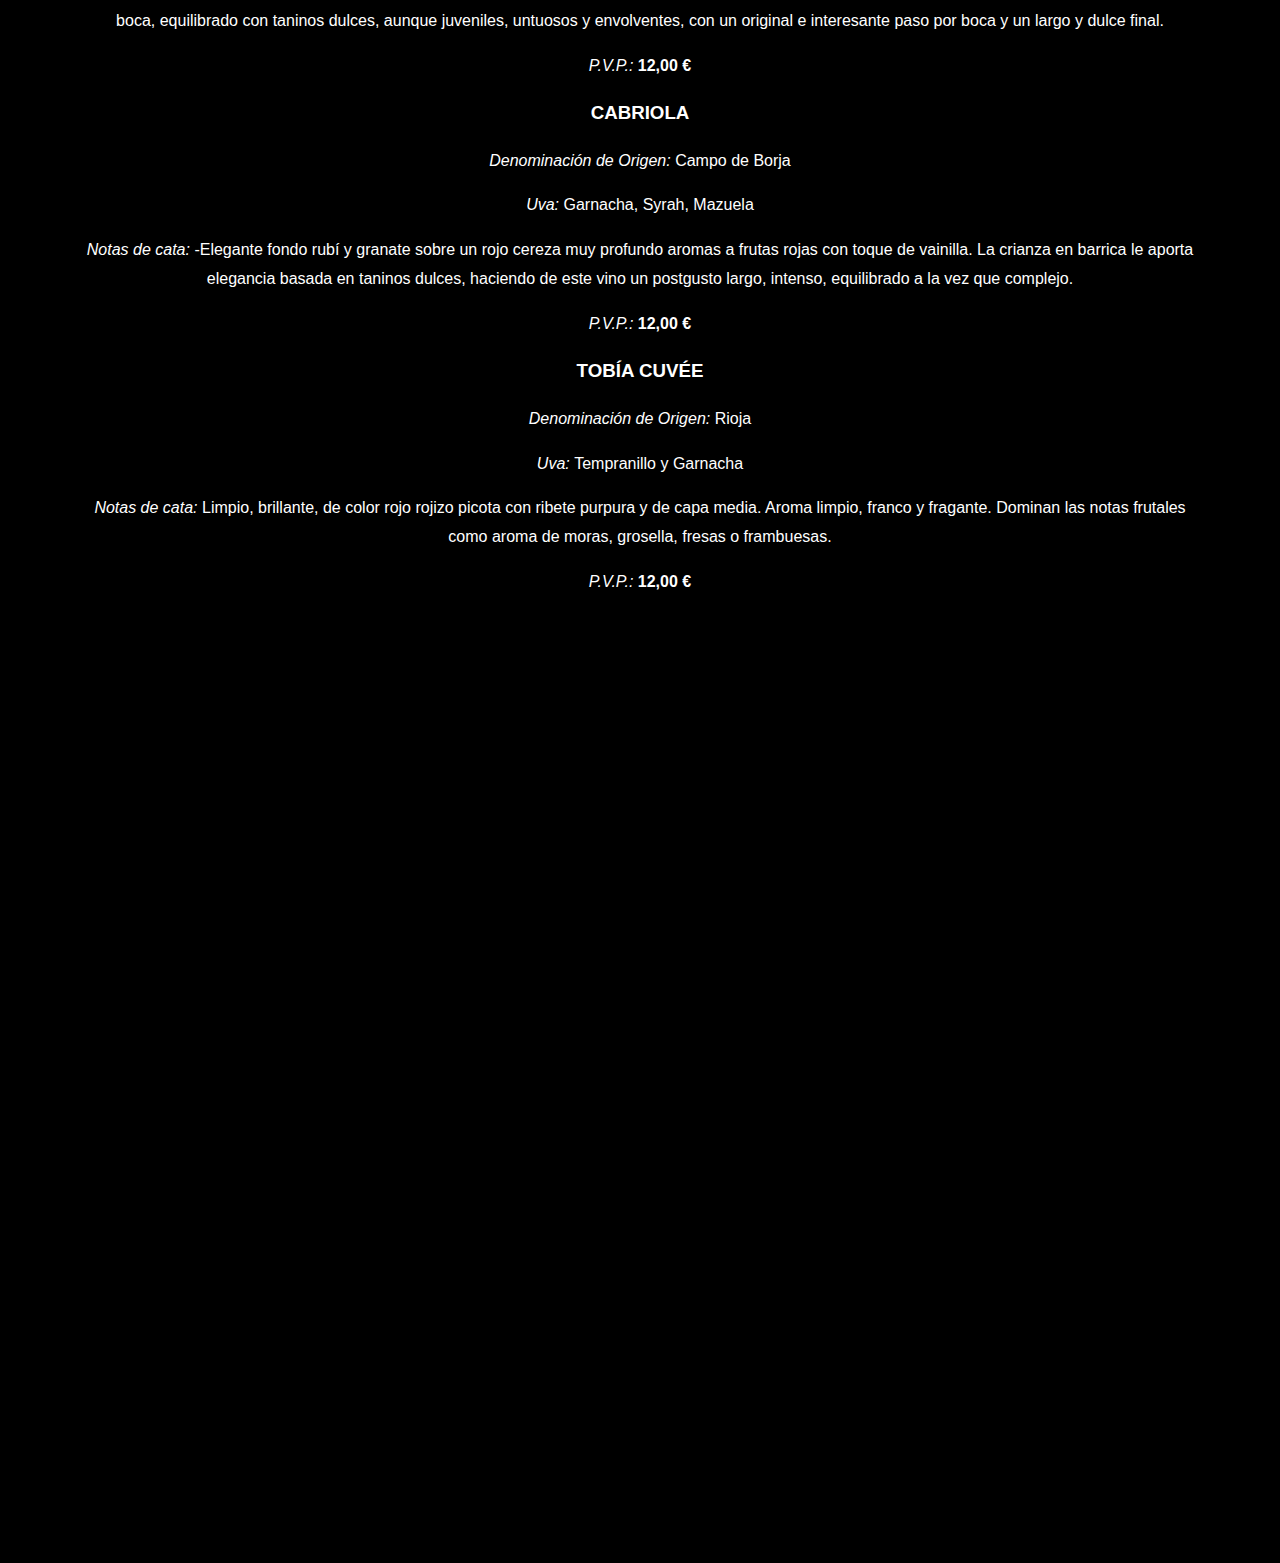
==== commit 9531e50a: "update almost looking decent" ====
--- a/index.html
+++ b/index.html
@@ -12,16 +12,141 @@
 </div>
 
 <section>
-<img src="/img/menutapas.jpg" width="600" height="'1000" alt="Menu">
-<img src="/img/montaditos.jpg" width="600" height="'1000" alt="Menu">
-<img src="/img/menu.jpg" width="600" height="'1000" alt="Menu">
+<img src="/img/menutapas.jpg" class="center">
+<div>
+<img src="/img/montaditos.jpg" class="center">
+<div>
+<img src="/img/menu.jpg" class="center">
 
 </section>
 
 <div class="img2"></div>
 
 <section>
-<p>blablabla blablabla</p>
+        <h2>Carta de Vinos</h2>
+        <h3><strong>FUENTESPINA 3</strong></h3> 
+        <p><em>Denominación de Origen: </em>Ribera del Duero</p>
+        <p><em>Uva: </em>100% Tempranillo</p>
+        <p><em>Notas de cata: </em>De color rojo violaceo de capa media. En nariz es muy expresivo, notas de frutas rojas se mezclan con tonos de vainillas y lácteos. En boca es agradable, envolvente, muy suave, con un final largo y fresco.
+        </p>
+        <p><em>P.V.P.:</em><strong> 11,00 €</strong></p>
+
+        <h3><strong>BALTOS</strong></h3> 
+        <p><em>Denominación de Origen: </em>El Bierzo</p>
+        <p><em>Uva: </em>Mencía</p>
+        <p><em>Notas de cata: </em>Vino intenso color violáceo con marcada nariz de frutas silvestres, regaliz, grafito e hinojo. Con boca equilibrada y redonda.</p>
+        <p><em>P.V.P.:</em><strong> 13,00 €</strong></p>
+
+        <h3><strong>CONDADO DE HAZA</strong></h3> 
+        <p><em>Denominación de Origen: </em>Ribera del Duero</p>
+        <p><em>Uva: </em>100% Tempranillo</p>
+        <p><em>Notas de cata: </em>Muy brillante y limpio. A pesar de la larga crianza, se muestra fresco y con una buena intensidad. Sobre un gran fondo de tostados y maderas, aparece toda una explosion de frutas rojas y negras muy maduras, con toques golosos gracias a un sinfín de especiados y lácticos. Suaves, balsámicos y herbáceos. Con una entrada muy amplia y cálida que contrasta con un paso ligero, fresco y muy sabroso.
+        </p>
+        <p><em>P.V.P.:</em><strong> 18,00 €</strong></p>
+
+        <h3><strong>MALA VIDA</strong></h3> 
+        <p><em>Denominación de Origen: </em>Valencia</p>
+        <p><em>Uva: </em>Cabernet, Syrrah, Tempranillo y Monastrell</p>
+        <p><em>Notas de cata: </em>De aspecto limpio y color picota, amplio e intenso en aromas, aparece la fruta en primer plano con notas a frutas rojas, fresco y agradable, luego la madera muy bien integrada sin enmascarar los aromas varietales. En boca es amplio, untuoso con taninos presentes pero amables y golosos. Persistencia muy larga que deja un agradable recuerdo que invita a repetir. La perfecta fusión entre este vino y la cocina mediterránea hacen de él un referente dentro de las nuevas tendencias gastronómicas valencianas.</p>
+        <p><em>P.V.P.:</em><strong> 11,00 €</strong></p>
+
+        <h3><strong>PARAJES DE CABRIEL</strong></h3> 
+        <p><em>Denominación de Origen: </em>Utiel-Requena</p>
+        <p><em>Uva: </em>100% Bobal</p>
+        <p><em>Notas de cata: </em>Nariz intensa, atractiva y seductora, destacando la fruta roja crujiente y aparece un ligero aroma a flores azules. En boca es seco, fresco, ligero y suave con una agradable textura sedosa que le convierte en vino de trago fácil.
+        </p>
+        <p><em>P.V.P.:</em><strong> 11,00 €</strong></p>
+
+        <h3><strong>VIVIDOR</strong></h3> 
+        <p><em>Denominación de Origen: </em>Utiel-Requena</p>
+        <p><em>Uva:</em> Bobal y Garnacha</p>
+        <p><em>Notas de cata: </em> Intenso color rojo y granate con aromas a fruta roja fresca y notas florales y balsámicas. La entrada en boca es amplia, es un vino con volumen y muy bien estructurado. La unión entre la fruta y madera envuelve la boca dejando un final largo y agradable.
+        </p>
+        <p><em>P.V.P.:</em><strong> 11,00 €</strong></p>
+
+        <h3><strong>BORSAO SELECCIÓN</strong></h3> 
+        <p><em>Denominación de Origen: </em>Campo de Borja</p>
+        <p><em>Uva: </em>Syrah y Garnacha, Tempranillo</p>
+        <p><em>Notas de cata: </em>Color rojo guinda con matices violeta. En nariz presenta fruta madura con tonos florales. Vino con cuerpo, especiado y con un complejo y largo postgusto.
+        </p>
+        <p><em>P.V.P.:</em><strong> 10,00 €</strong></p>
+
+        <h3><strong>L'ALEGRIA</strong></h3> 
+        <p><em>Denominación de Origen: </em>Utiel-Requena</p>
+        <p><em>Uva: </em>100% Bobal</p>
+        <p><em>Notas de cata: </em>Color cereza brillante. Estilo borgoñón. Fragante, intenso, notas de fruta como la cereza roja, la fresa ácida, mezcladas con algunas notas florales y de sotobosque (tomillo, romero). En boca es ligero, fresco, con muy buena acidez, punzante, de tanino amable, largo y profundo.
+        </p>
+        <p><em>P.V.P.:</em><strong> 14,00 €</strong></p>
+
+        <h3><strong>JUAN GIL CRIANZA</strong></h3> 
+        <p><em>Denominación de Origen: </em>Jumilla</p>
+        <p><em>Uva: </em>100% Monastrell</p>
+        <p><em>Notas de cata: </em>Vino de un intenso color ojo cereza picota, con aromas de arándanos y zarzamora con notas de madera y humo que acompañan a una fruta perfectamente madura, de una equilibrada estructura en boca con atractivos recuerdos minerales que provienen de esos antiguos suelos calizos de los que procede.
+        </p>
+        <p><em>P.V.P.:</em><strong> 18,00 €</strong></p>
+
+        <h3><strong>RAMÓN BILBAO CRIANZA</strong></h3> 
+        <p><em>Denominación de Origen: </em>Rioja</p>
+        <p><em>Uva: </em>100% Tempranillo</p>
+        <p><em>Notas de cata: </em>Color rojo cereza brillante con buena capa. En nariz ofrece unos aromas intensos de frutas negras maduras acompañados de toques balsámicos, y con un recuerdo especiado de coco y regaliz. En boca es fresco y amable con una apreciable textura en el paso donde reaparecen los matices ahumados ensamblados con frutas maduras. Final largo y envolvente.
+        </p>
+        <p><em>P.V.P.:</em><strong> 14,00 €</strong></p>
+
+        <h3><strong>PROTOS ROBLE</strong></h3> 
+        <p><em>Denominación de Origen: </em>Ribera del Duero</p>
+        <p><em>Uva: </em>100% Tempranillo</p>
+        <p><em>Notas de cata: </em>Rojo cereza con ribete púrpura, limpio y brillante. Olfato muy expresivo, potente, complejo, con fruta fresca, especias dulces, notas de bayas rojas. Gusto con sabor intenso, afrutado, tostados, con taninos redondos y buen final.</p>
+        <p><em>P.V.P.:</em><strong> 14,00 €</strong></p>
+
+        <h3><strong>MARQUES DEL ATRIO CRIANZA</strong></h3> 
+        <p><em>Denominación de Origen: </em>Rioja</p>
+        <p><em>Uva: </em>Tempranillo y Graciano</p>
+        <p><em>Notas de cata: </em>Color rojo picota de alta intensidad. Notas a frutos negros maduros. Ciruela pasa y regaliza. Notas especiadas y recuerdos minerales. Taninos firmes y redondos que denotan una lograda madurez. Final persistente y armonioso, predominando la fruta madura y las notas tostadas y con buen cuerpo.</p>
+        <p><em>P.V.P.:</em><strong> 12,00 €</strong></p>
+
+        <h3><strong>VENTA DEL PUERTO No.12</strong></h3> 
+        <p><em>Denominación de Origen: </em>Valencia</p>
+        <p><em>Uva: </em>Cabernet, Merlot, Syrah y Tempranillo</p>
+        <p><em>Notas de cata: </em>De color rojo picota con reflejos rubi, limpio, brillante y de alta intensidad de color. Nariz franca e intensa donde destacan notas especiadas, (canelas, vainillas, pimienta negra y tabaco) junto a tonos minerales y balsámicos. Todo ello envuelto en fruta roja madura (ciruela) y ensamblado con notas de madera de cedro. En boca es un vino seco y equilibrado, en donde vuelven a aparecer todas las notas aparecidas en nariz. Destaca por sus taninos dulces y por su intensa retronasal y amplia persistencia.
+        </p>
+        <p><em>P.V.P.:</em><strong> 16,00 €</strong></p>
+
+        <h3><strong>RESALTE VENDIMIA SELECCIONADA</strong></h3> 
+        <p><em>Denominación de Origen: </em>Ribera del Duero</p>
+        <p><em>Uva: </em>100% Tempranillo
+        </p>
+        <p><em>Notas de cata: </em>De color rojo-azulado con bordes violaceos, limpio y brillante. En nariz es nítido, intenso y fresco, especialmente frutal con la madera en un segundo plano muy bien integrada. En boca es goloso, fresco, equilibrado, sabroso y persistente.</p>
+        <p><em>P.V.P.:</em><strong> 16,00 €</strong></p>
+
+        <h3><strong>ZARISH</strong></h3> 
+        <p><em>Denominación de Origen: </em>D.O Campo de Borja</p>
+        <p><em>Uva: </em>Syrah</p>
+        <p><em>Notas de cata: </em>En color va de opaco rojo-negro a color purpura. El aroma es una potente impresión de moras, con un toque de humo de madera y vainilla dulce. En nariz comienza a abrirse y se desarrolla notas de chocolate negro. En boca el impacto inicial es de muy buen cuerpo y de taninos suaves, longitud media y acidez suave.</p>
+        <p><em>P.V.P.:</em><strong> 18,00 €</strong></p>
+
+        <h3><strong>LAYA</strong></h3> 
+        <p><em>Denominación de Origen: </em>Almansa</p>
+        <p><em>Uva: </em>Garnacha Tintorera y Monastrell</p>
+        <p><em>Notas de cata: </em>Color rojo picota cubierto. Elegante, fresca y compleja nariz donde se aprecian frutas maduras y notas florales. Agradable y fresca entrada en boca, equilibrado con taninos dulces, aunque juveniles, untuosos y envolventes, con un original e interesante paso por boca y un largo y dulce final.
+        </p>
+        <p><em>P.V.P.:</em><strong> 12,00 €</strong></p>
+
+        <h3><strong>CABRIOLA</strong></h3> 
+        <p><em>Denominación de Origen: </em>Campo de Borja</p>
+        <p><em>Uva: </em>Garnacha, Syrah, Mazuela</p>
+        <p><em>Notas de cata: </em>-Elegante fondo rubí y granate sobre un rojo cereza muy profundo aromas a frutas rojas con toque de vainilla. La crianza en barrica le aporta elegancia basada en taninos dulces, haciendo de este vino un postgusto largo, intenso, equilibrado a la vez que complejo.
+        </p>
+        <p><em>P.V.P.:</em><strong> 12,00 €</strong></p>
+
+        <h3><strong>TOBÍA CUVÉE</strong></h3> 
+        <p><em>Denominación de Origen: </em>Rioja</p>
+        <p><em>Uva: </em>Tempranillo y Garnacha</p>
+        <p><em>Notas de cata: </em>Limpio, brillante, de color rojo rojizo picota con ribete purpura y de capa media. Aroma limpio, franco y fragante. Dominan las notas frutales como aroma de moras, grosella, fresas o frambuesas.
+        </p>
+        <p><em>P.V.P.:</em><strong> 12,00 €</strong></p>
+
+       
+       
 </section>
 
 <div class="img3"></div>
--- a/style.css
+++ b/style.css
@@ -6,16 +6,14 @@
     font-family: 'Open Sans', sans-serif;
     line-height: 180%;
     color: #fff;
-    background-color: #323232;
+    background-color: #000000;
     text-align: center;
 }
 
 .img1 {
     background: url(img/cover.jpg);
     min-height: 100%;
-    position: relative;
-    opacity: 0.85;
-    background-position: ;
+    position: relative;   
     background-size: cover;
     background-attachment: fixed;
     background-repeat: no-repeat;
@@ -31,7 +29,6 @@
 }
  .img2, .img3 {
     position: relative;
-    opacity: 0.85;
     background-position: center;
     background-size: cover;
     background-attachment: fixed;
@@ -42,6 +39,7 @@
 }
 section {
     padding: 50px 80px;
+    
 }
 .heading {
     position: absolute;
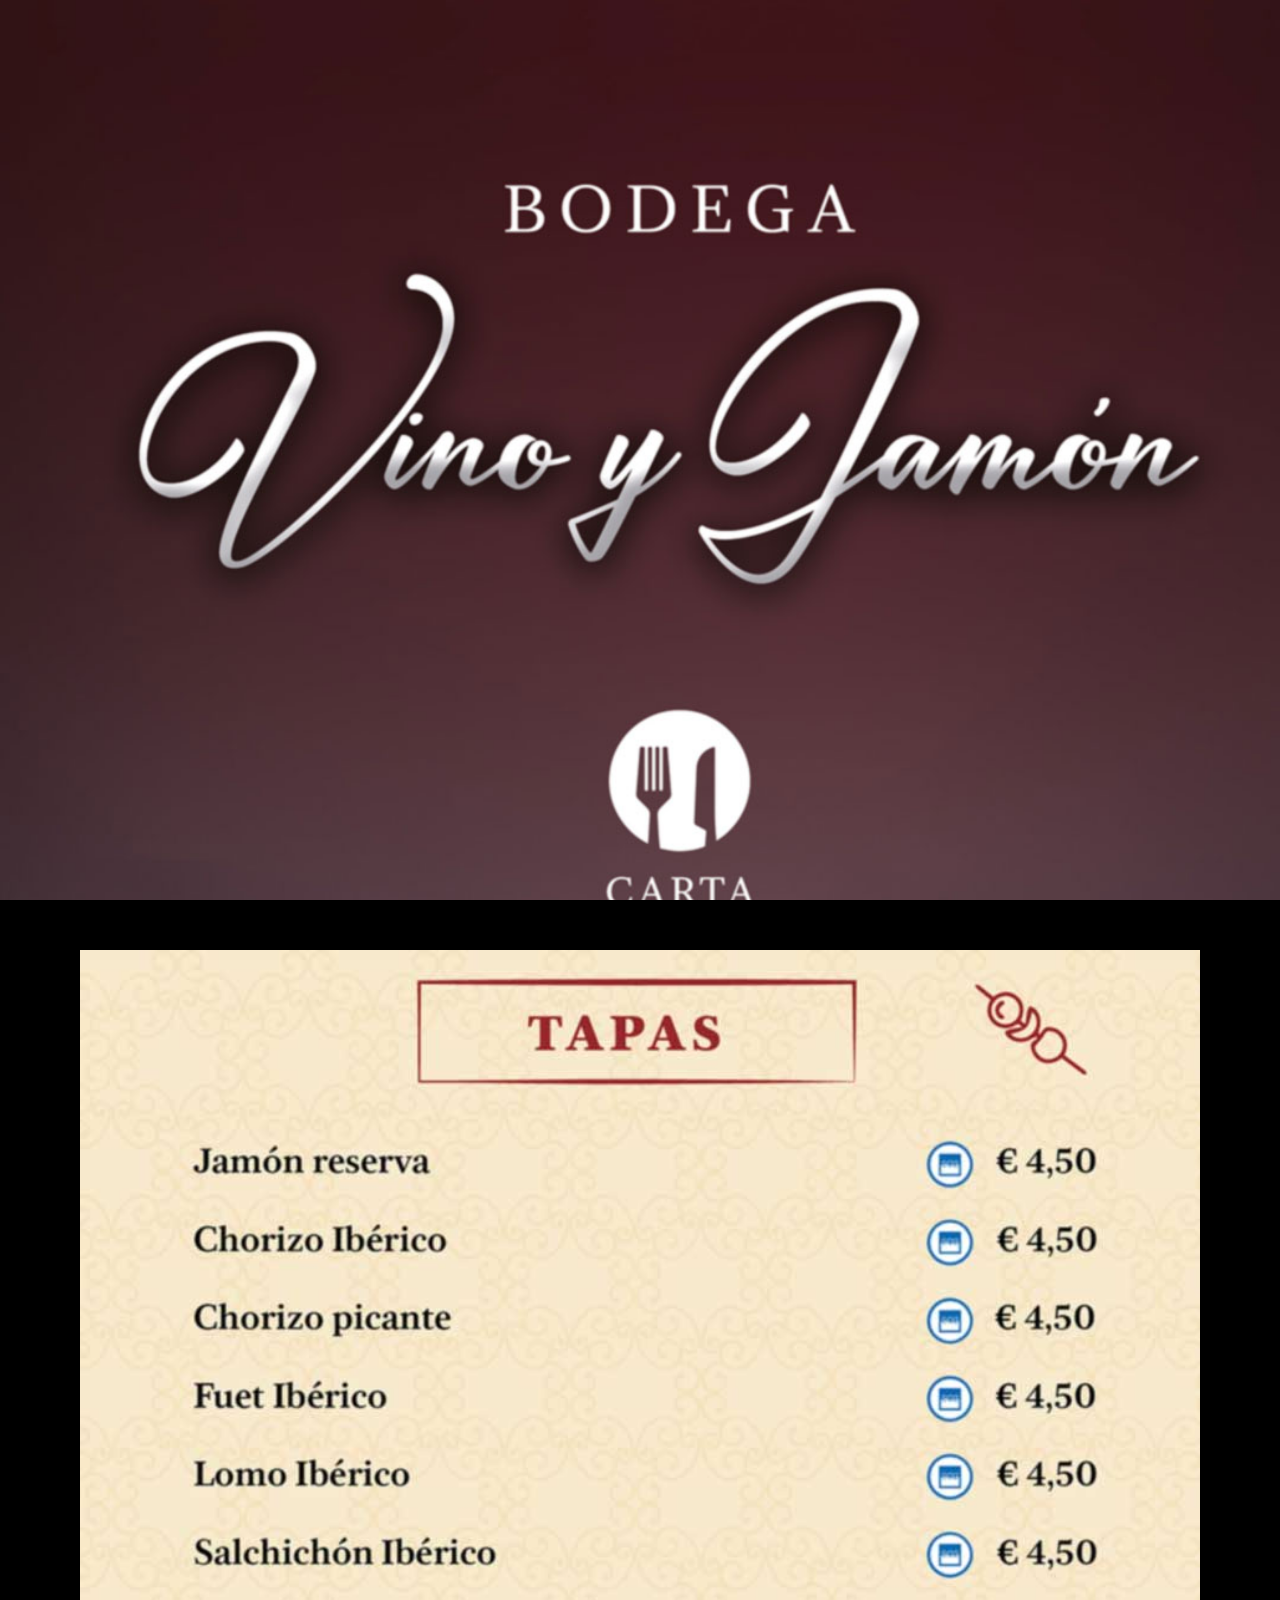
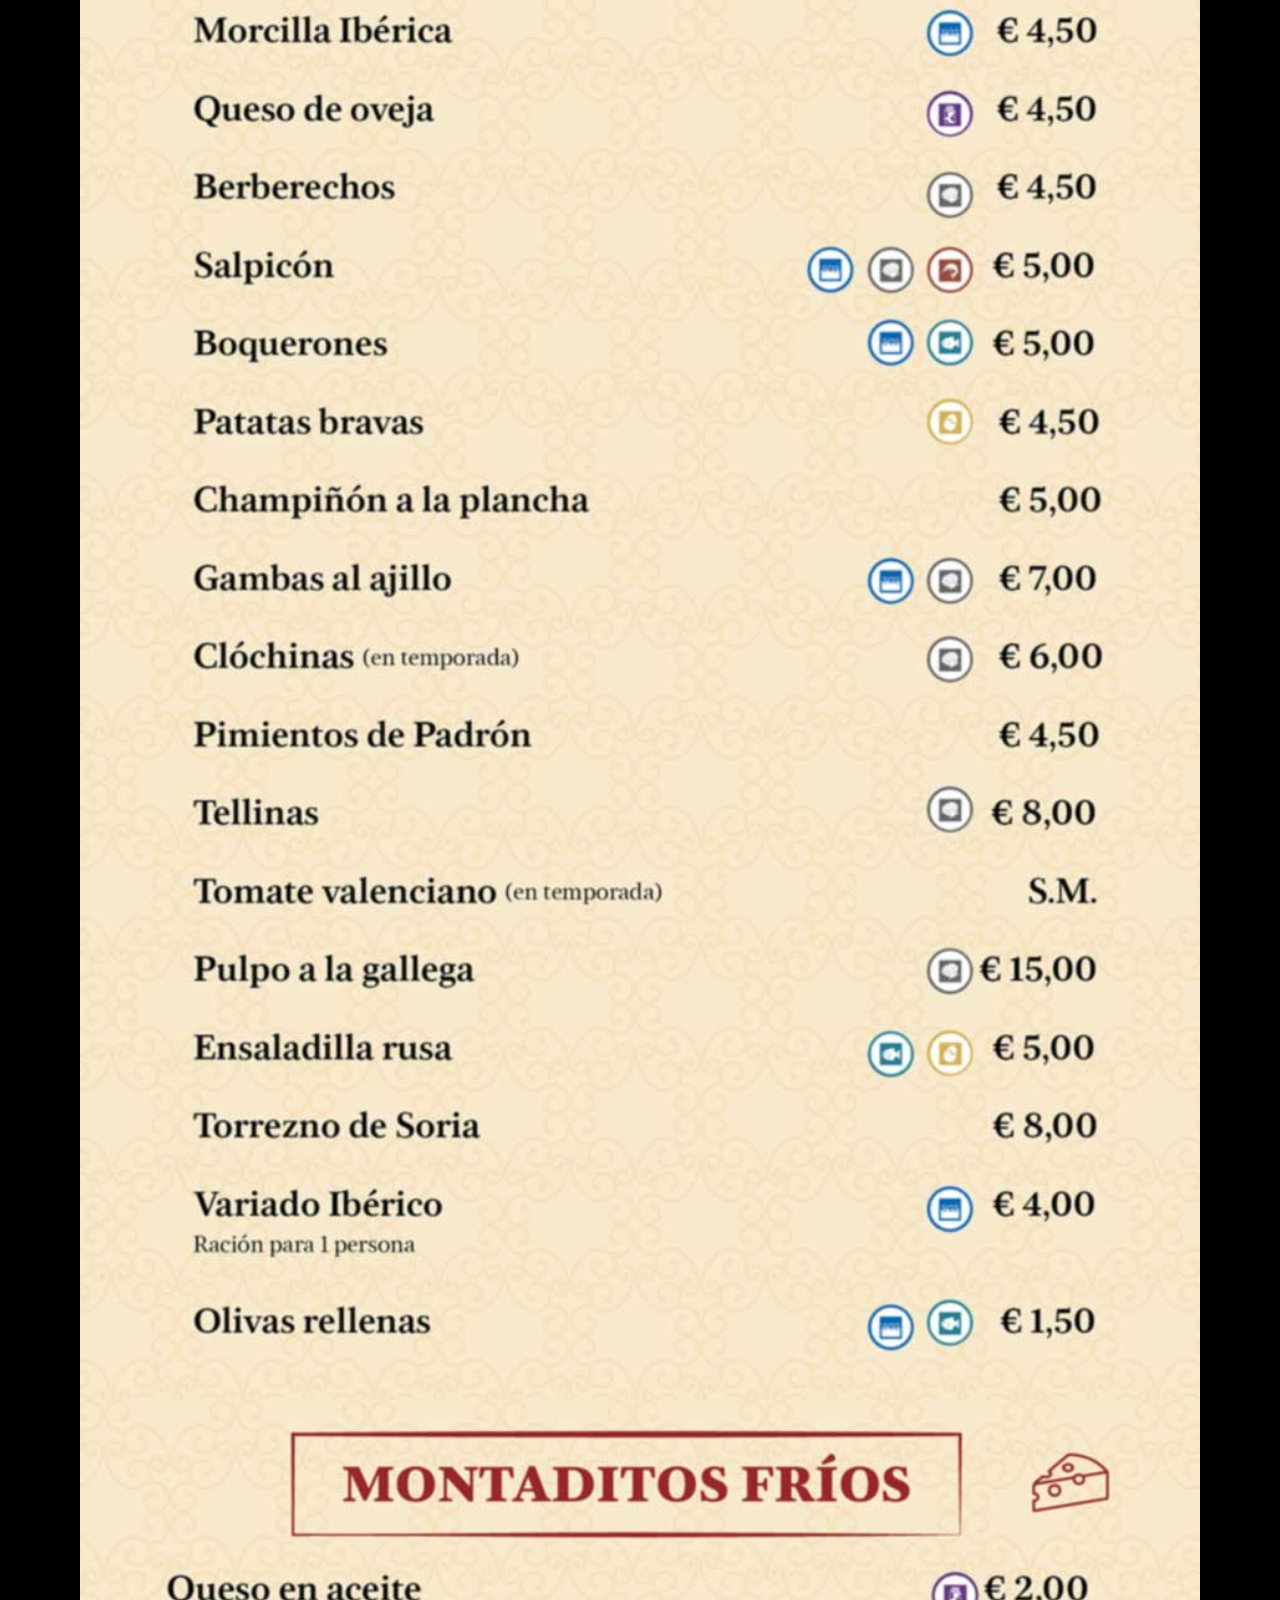
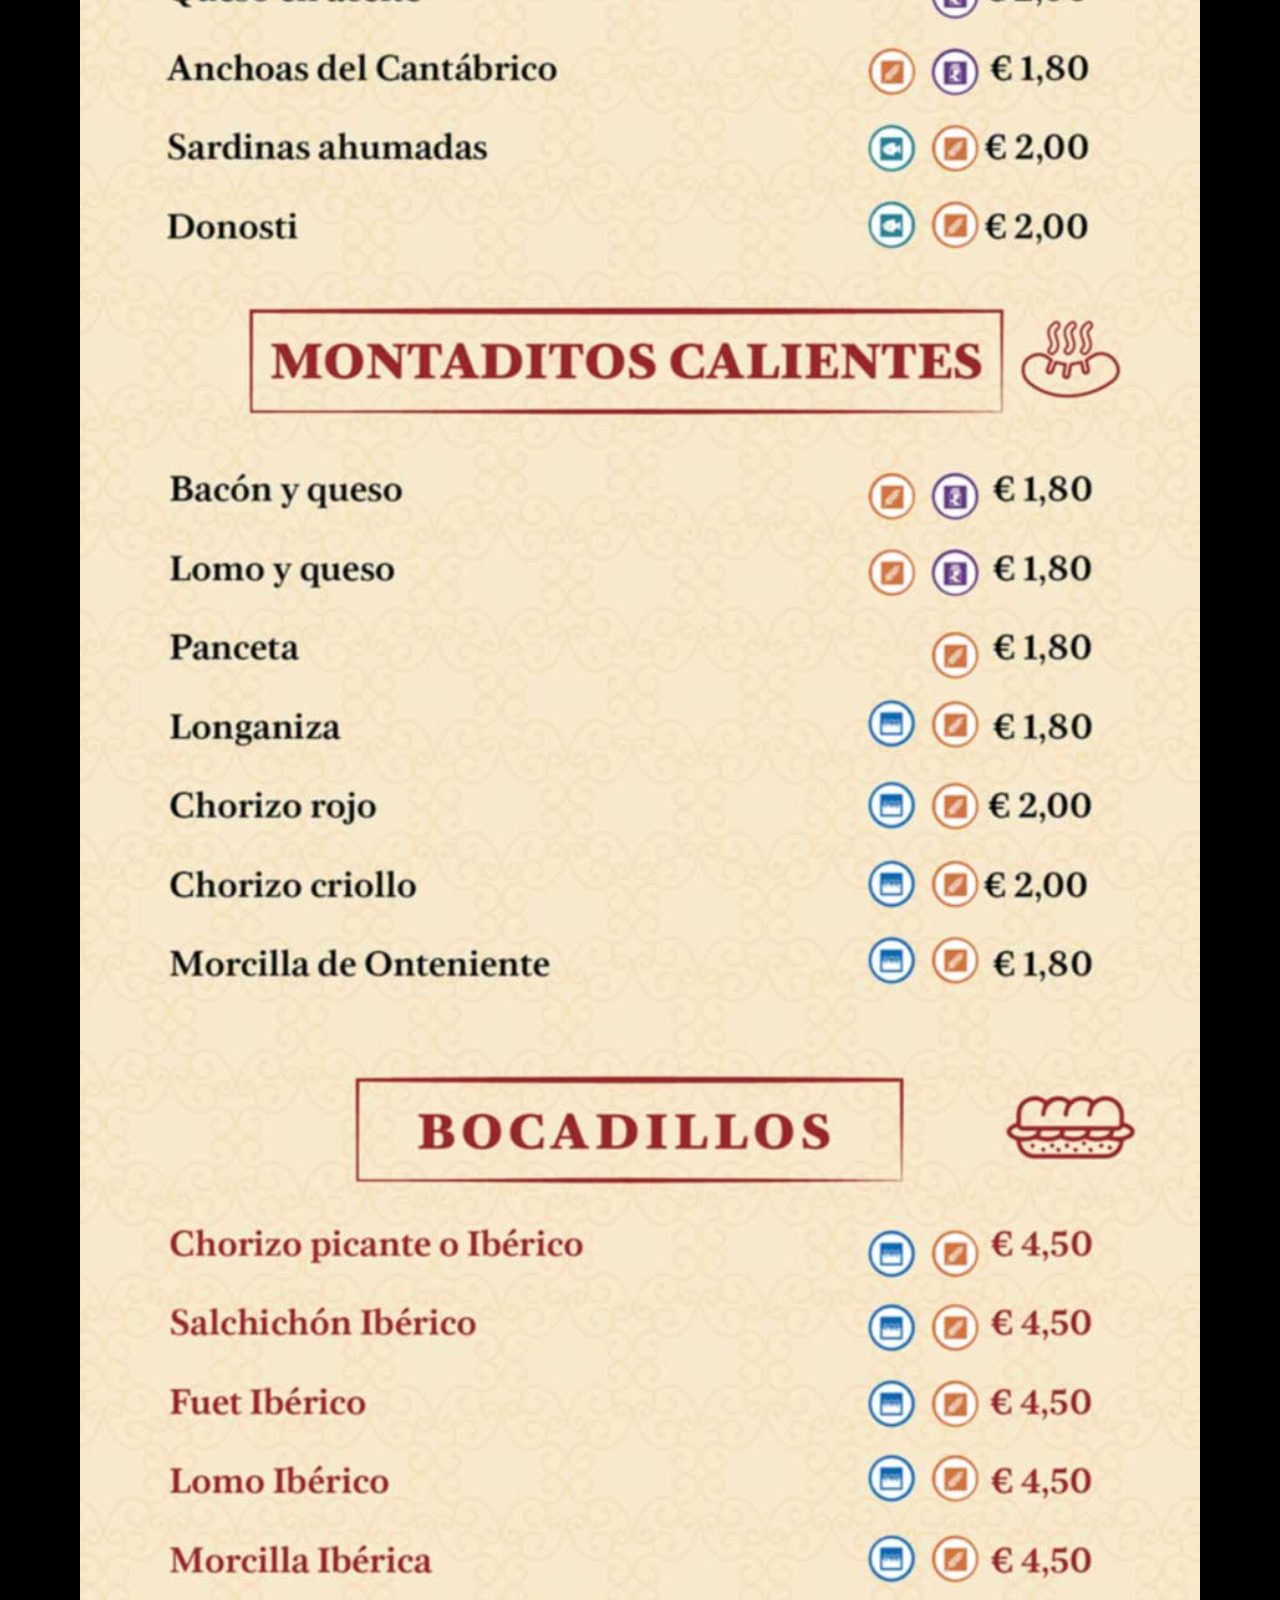
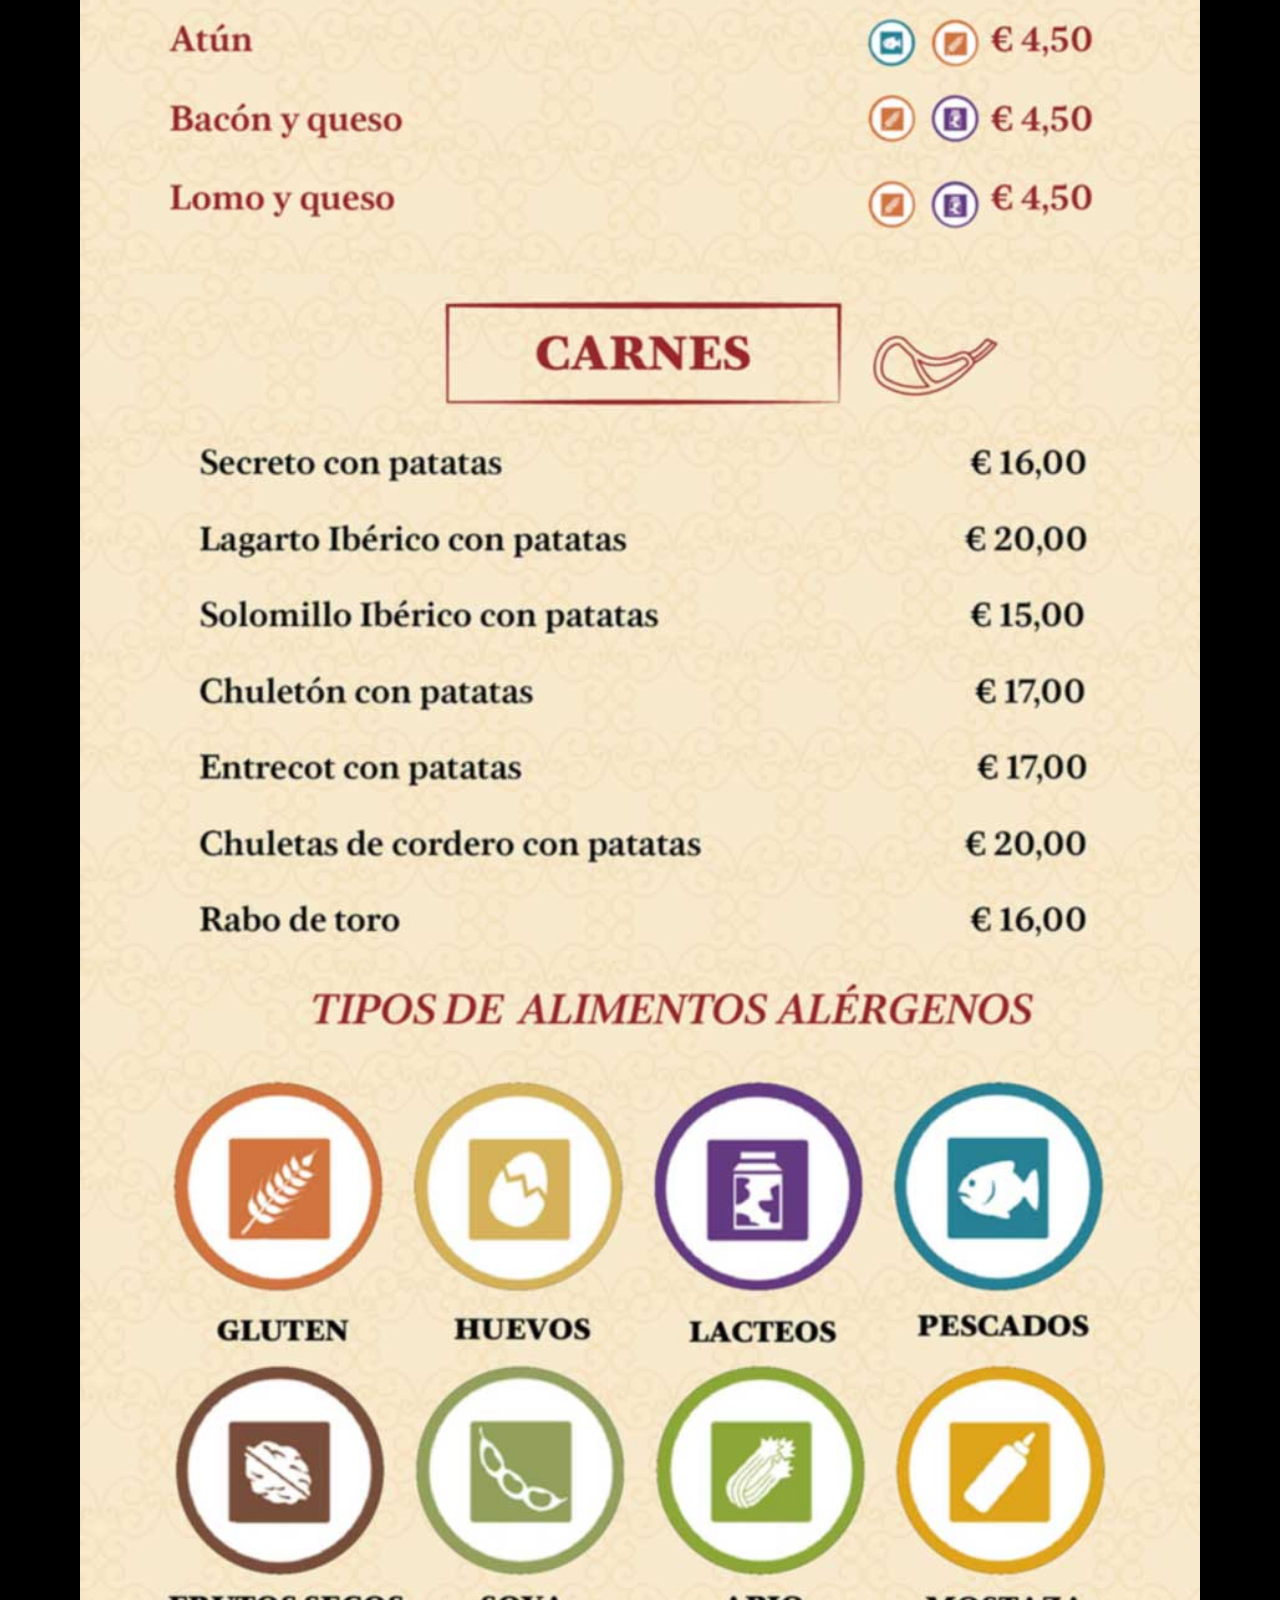
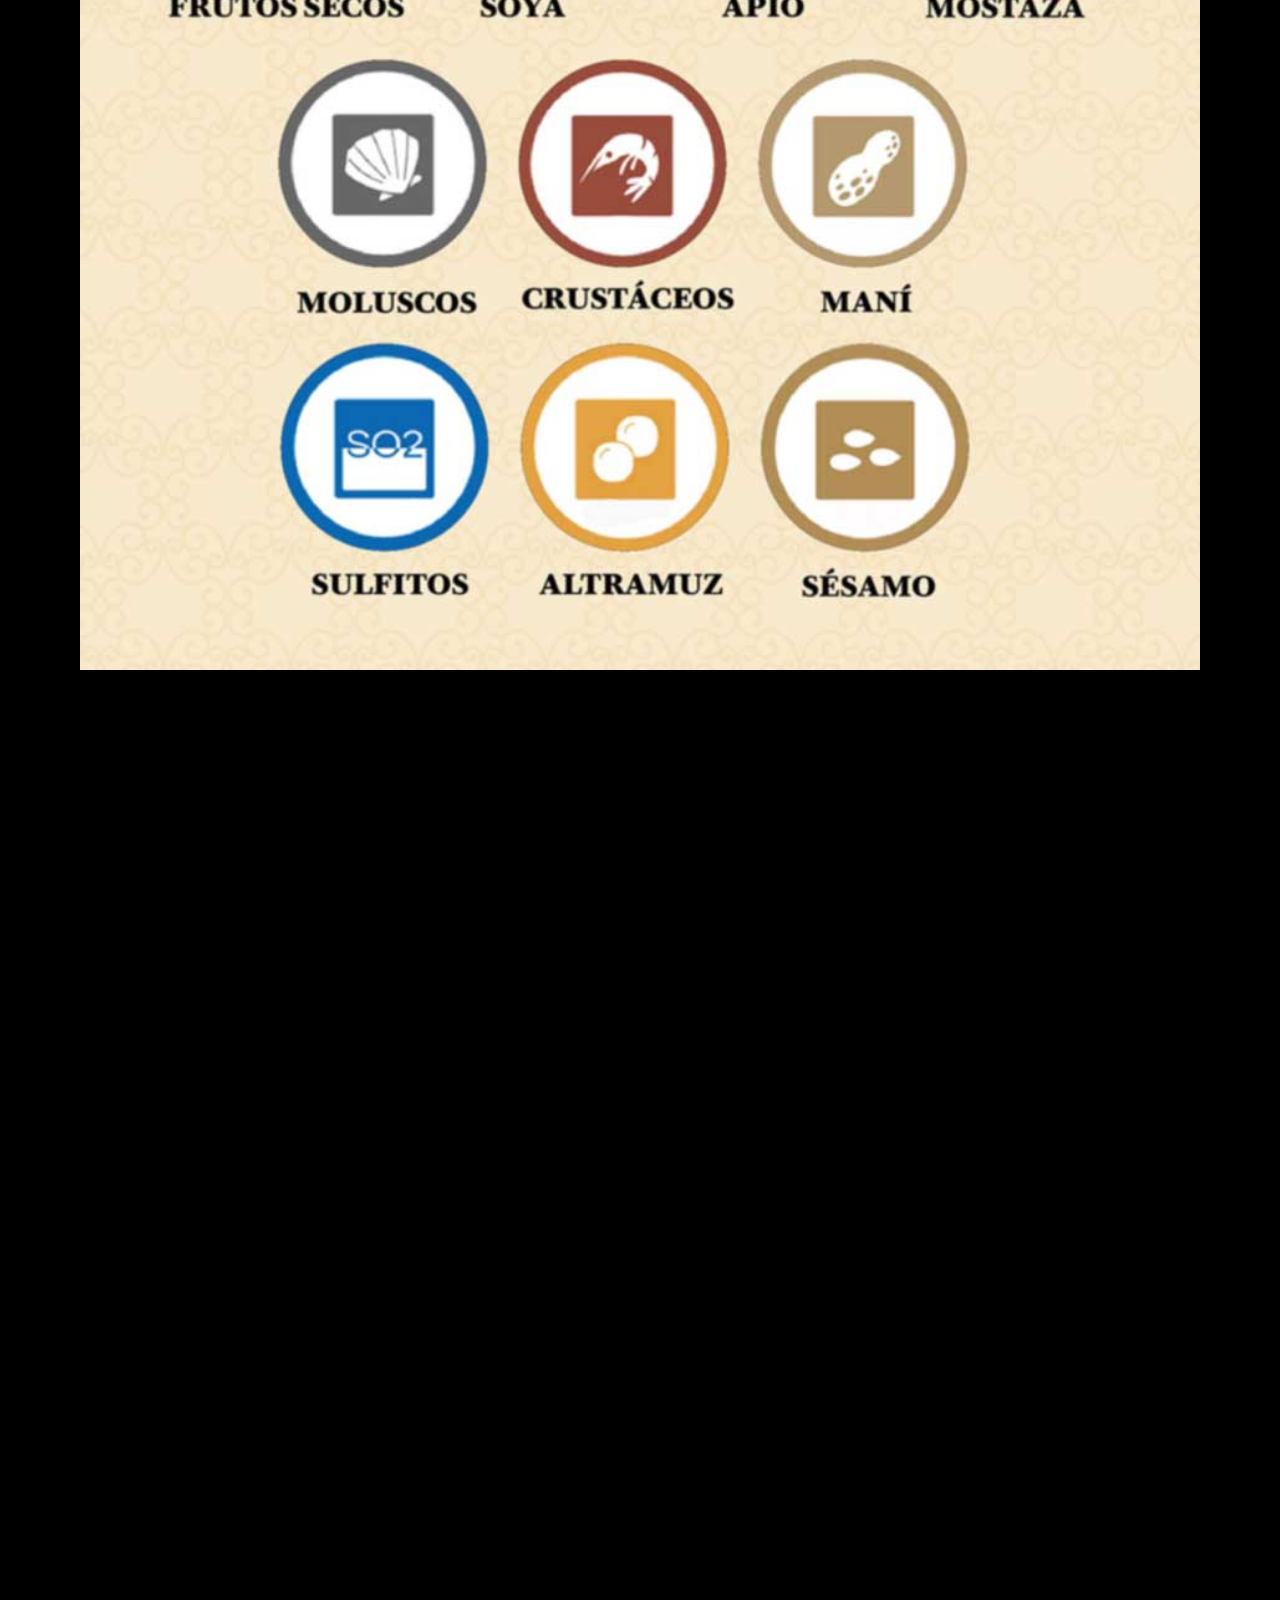
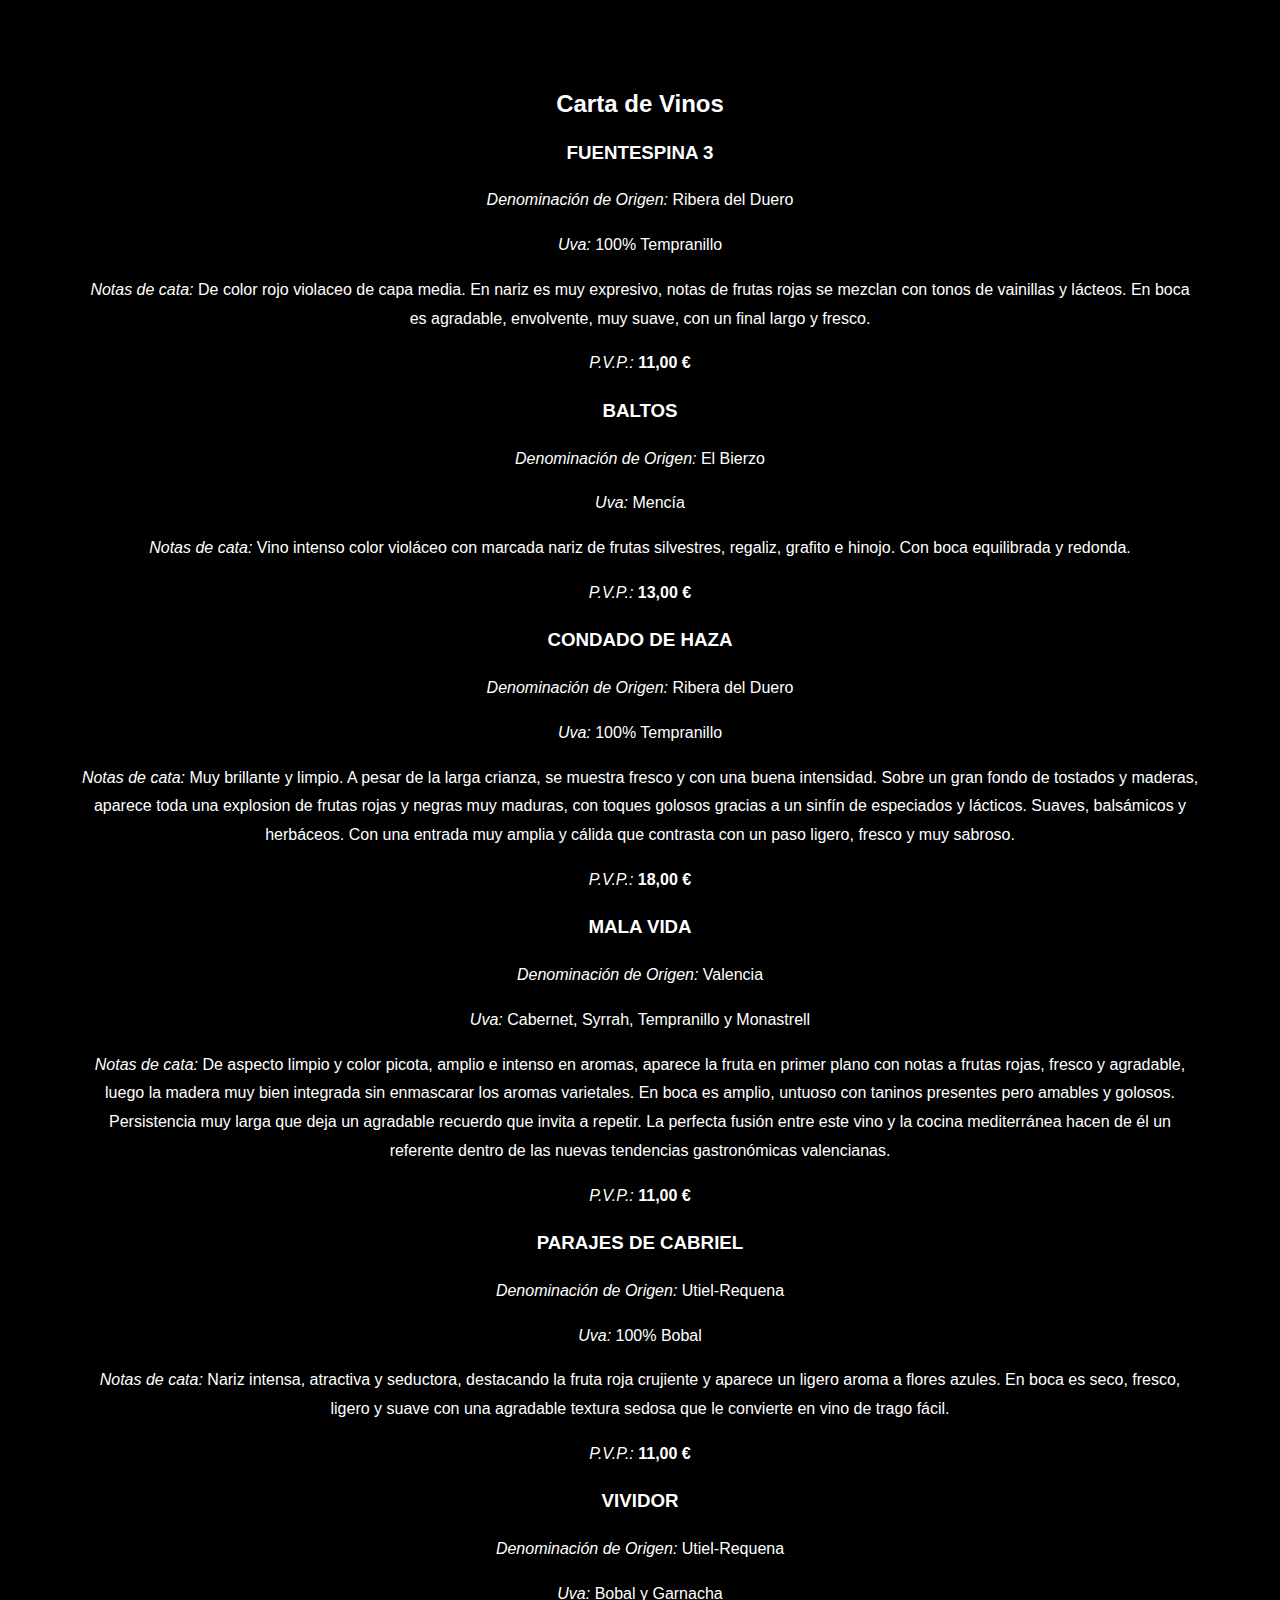
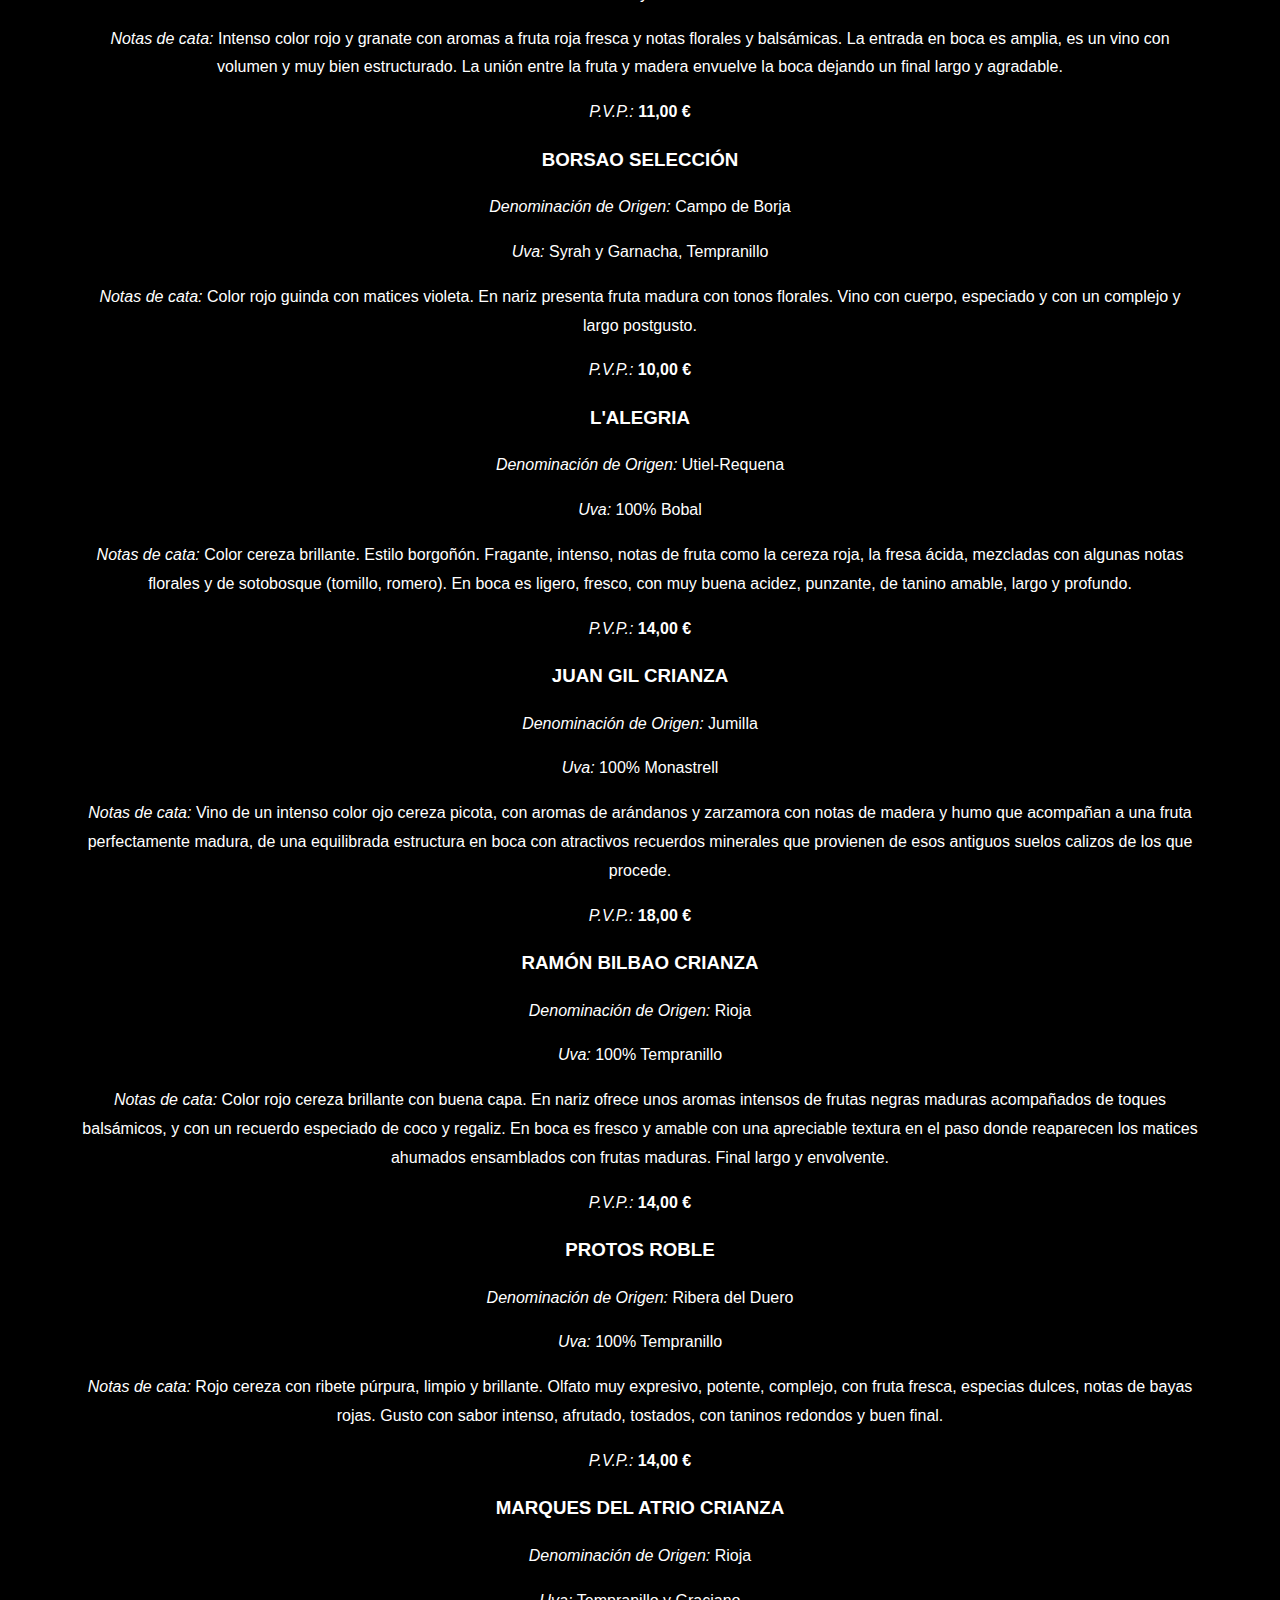
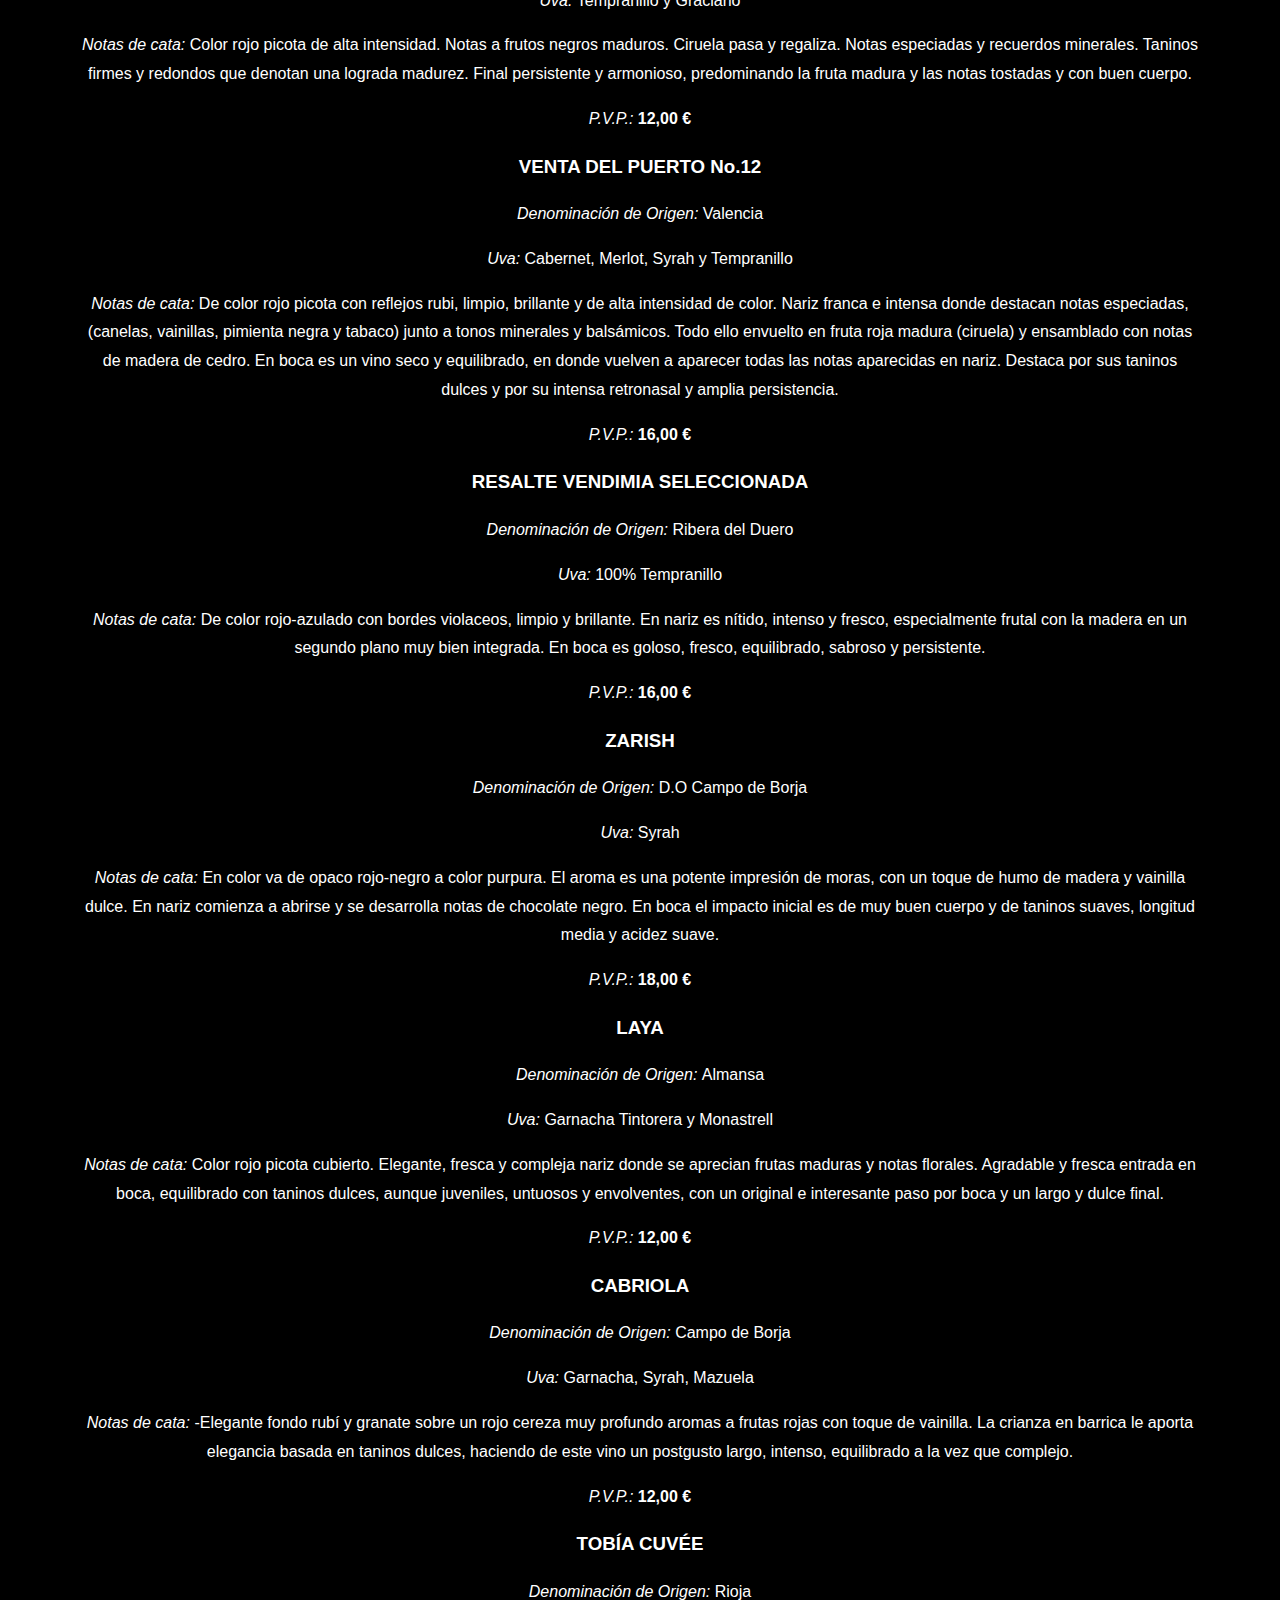
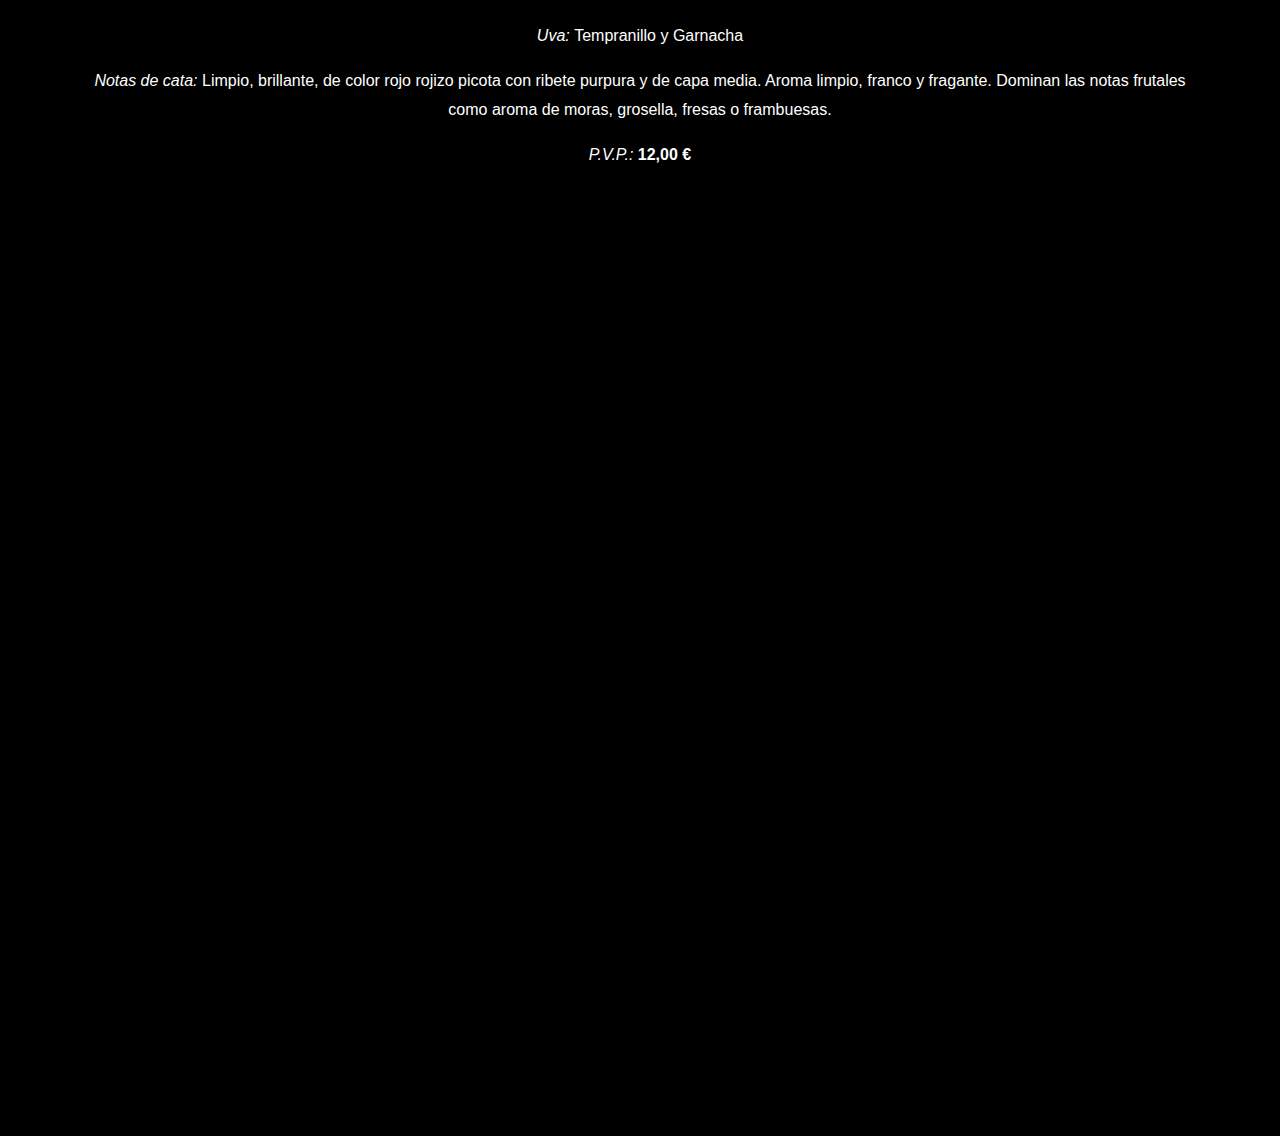
==== commit 73e36bba: "update img src" ====
--- a/index.html
+++ b/index.html
@@ -12,11 +12,11 @@
 </div>
 
 <section>
-<img src="/img/menutapas.jpg" class="center">
+<img src="../img/menutapas.jpg" class="center">
 <div>
-<img src="/img/montaditos.jpg" class="center">
+<img src="../img/montaditos.jpg" class="center">
 <div>
-<img src="/img/menu.jpg" class="center">
+<img src="../img/menu.jpg" class="center">
 
 </section>
 
--- a/style.css
+++ b/style.css
@@ -61,4 +61,11 @@
   p{
       font-size: 90%;
   }
-}+}
+
+.center {
+    display: block;
+    margin-left: auto;
+    margin-right: auto;
+    width: 100%;
+  }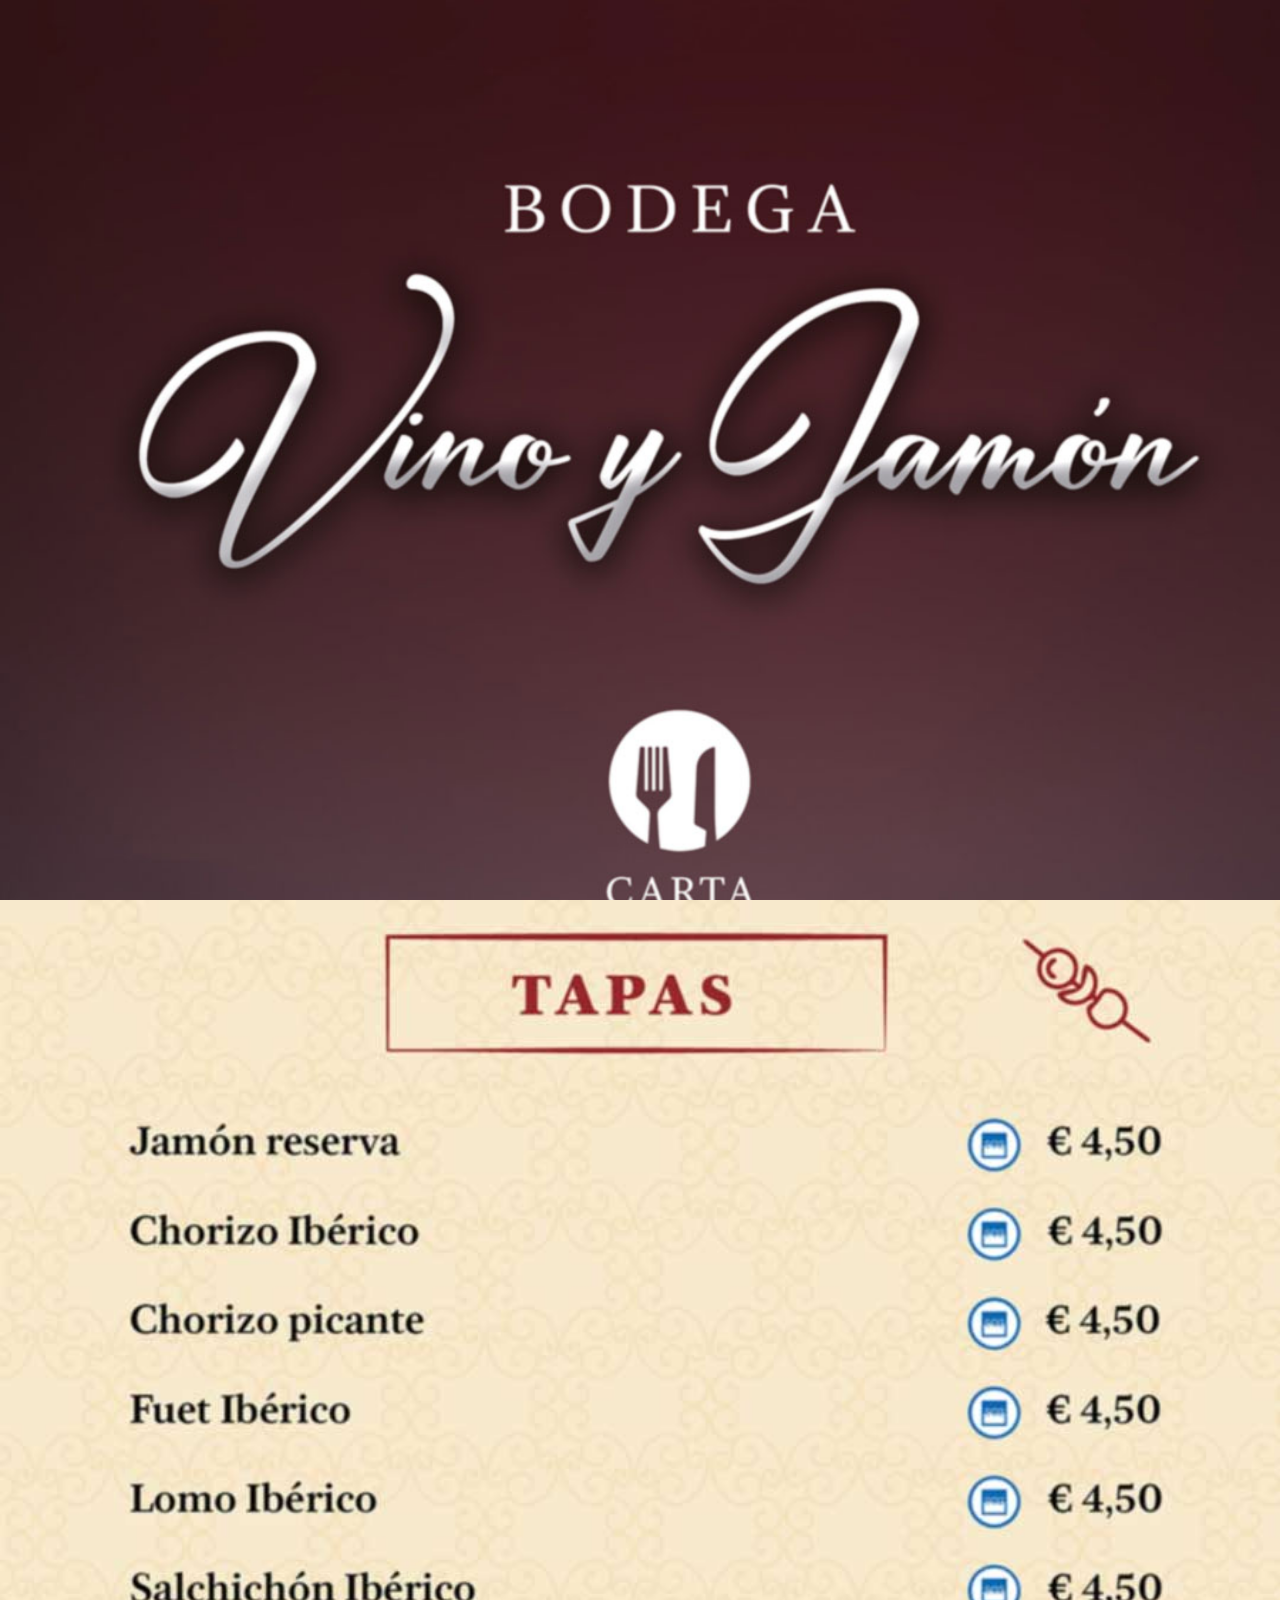
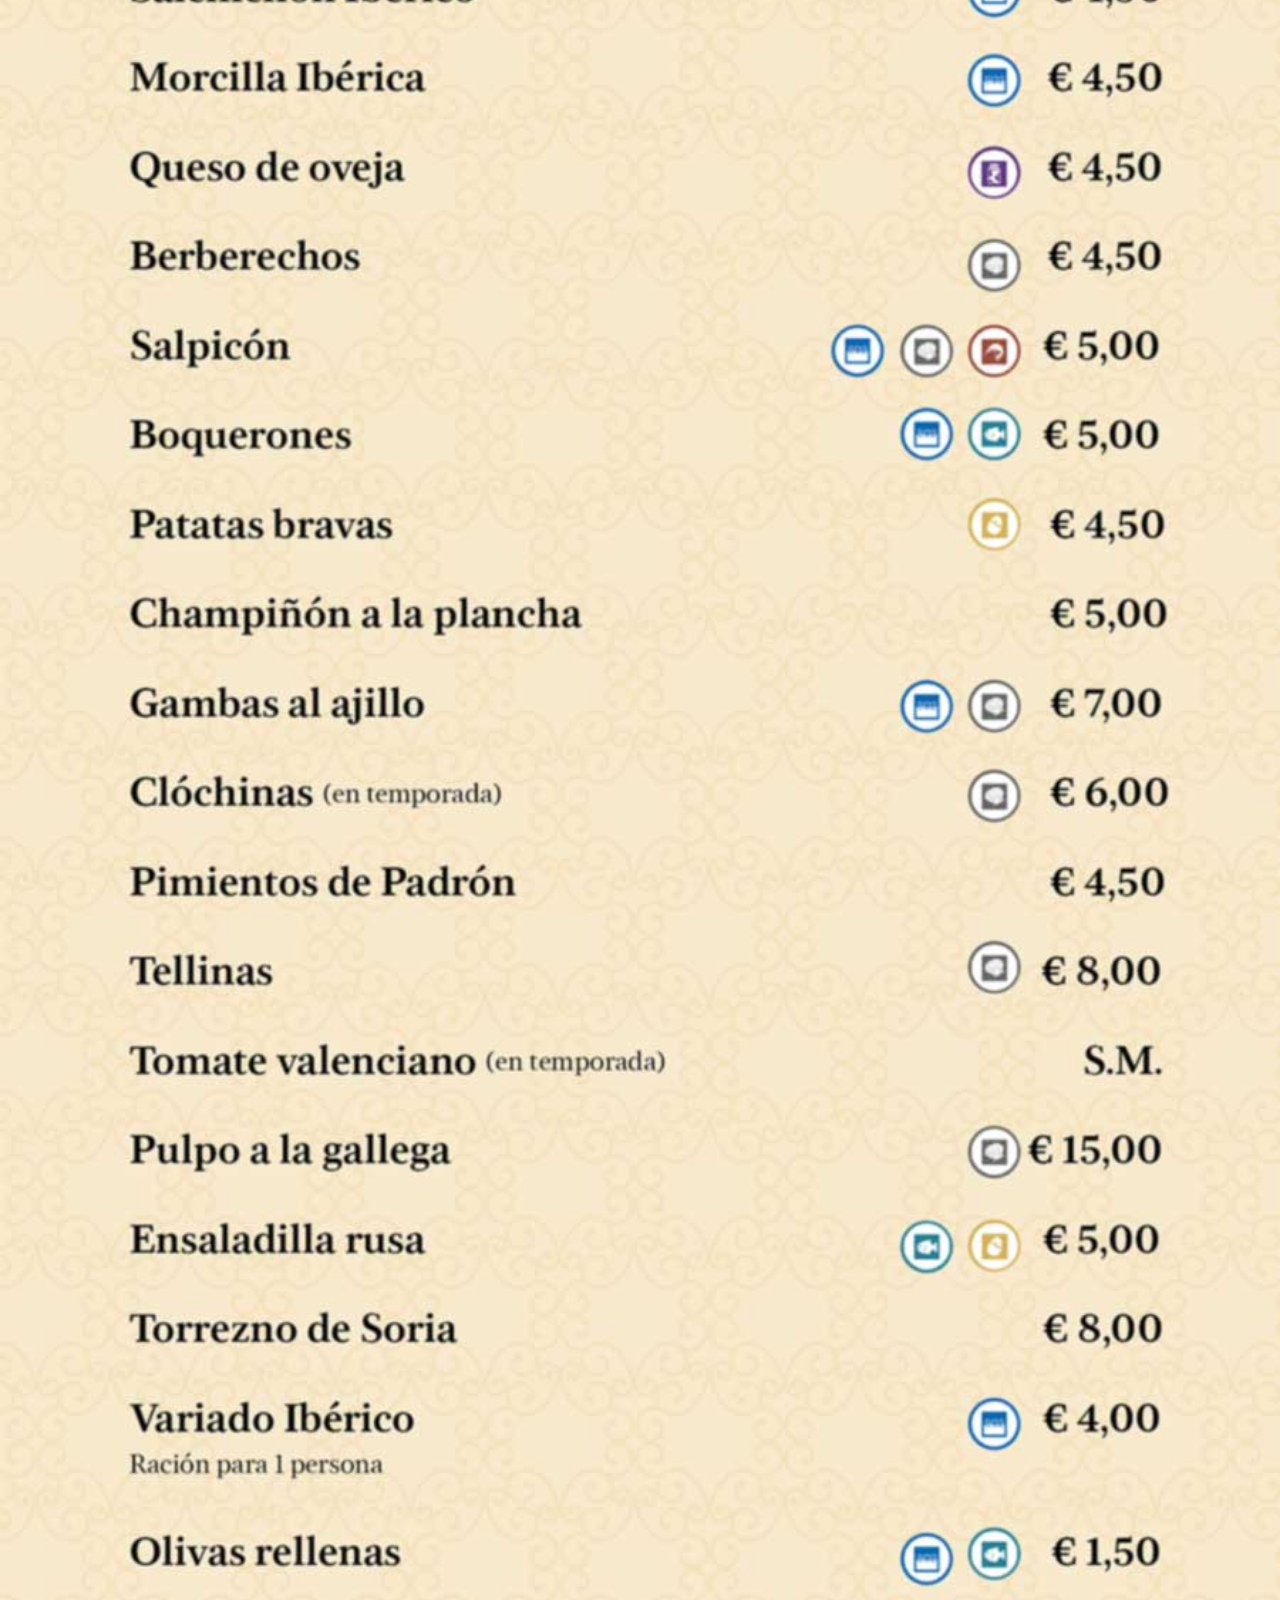
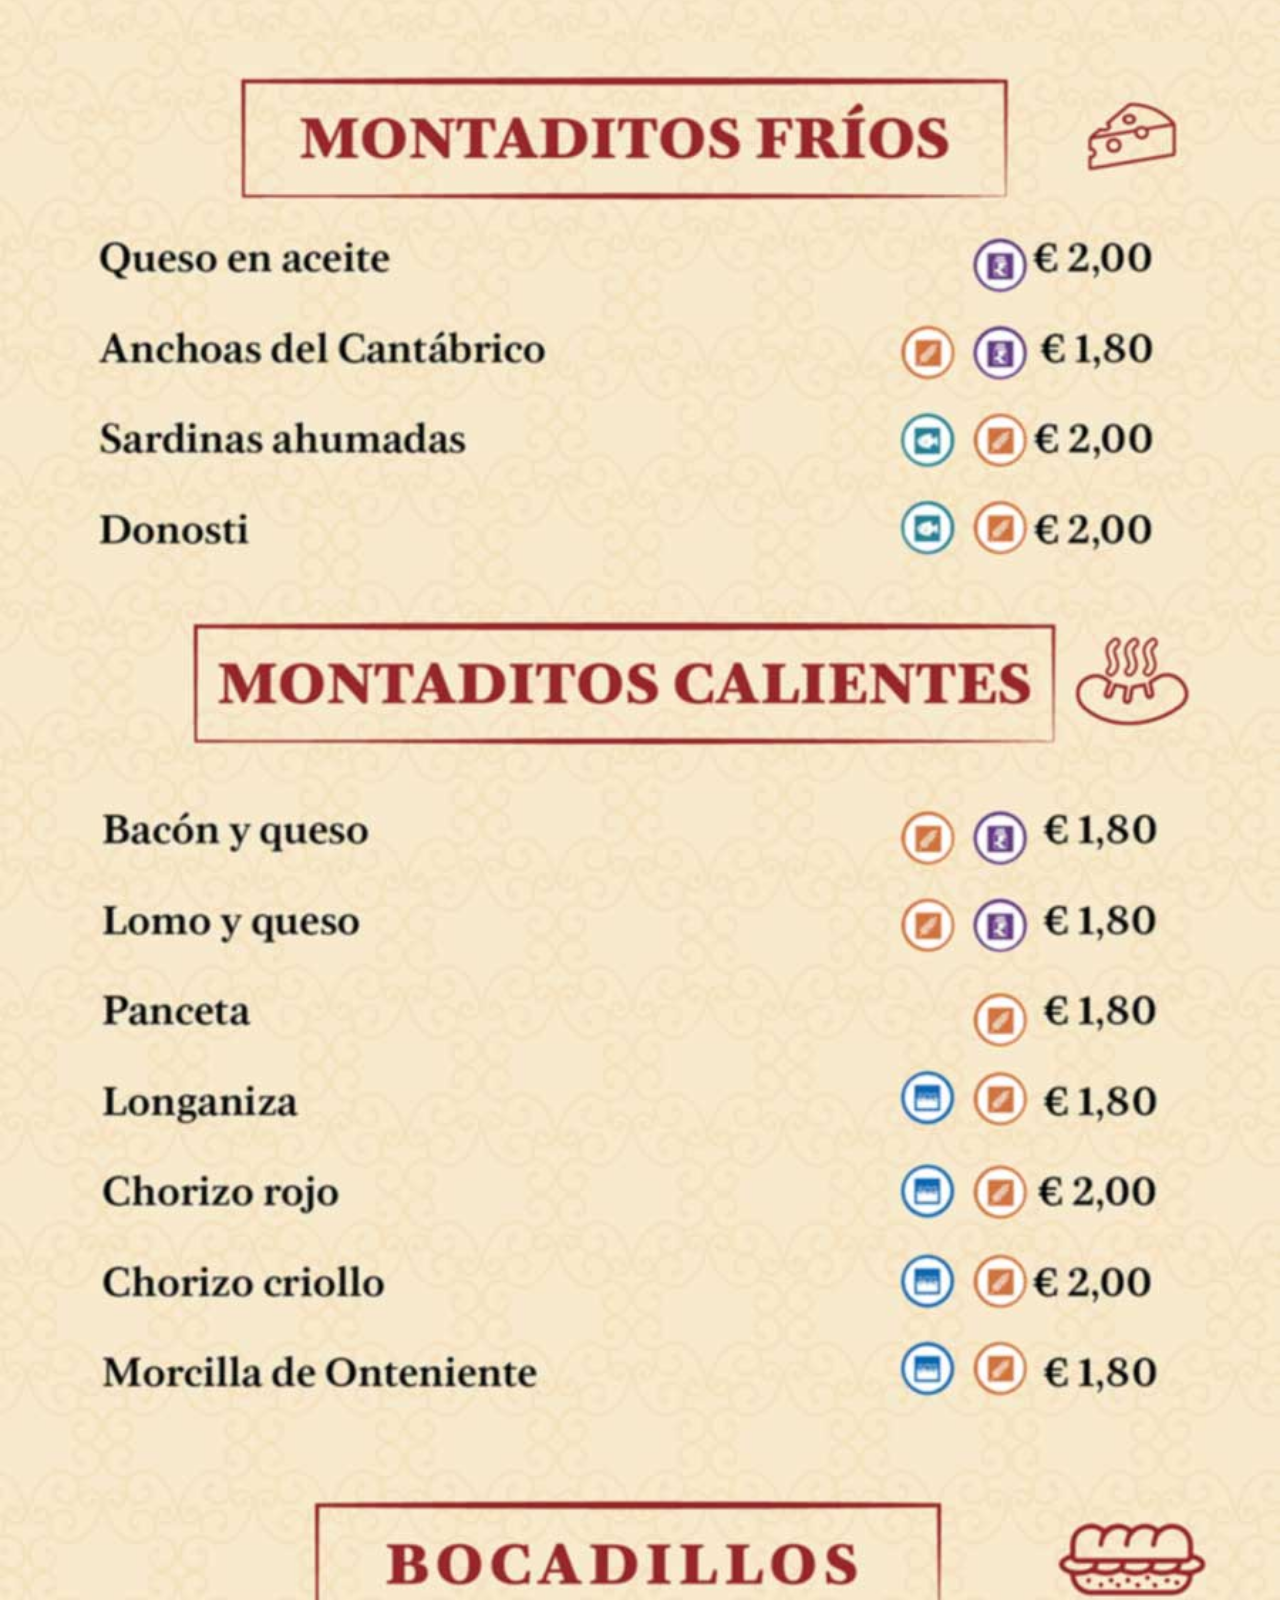
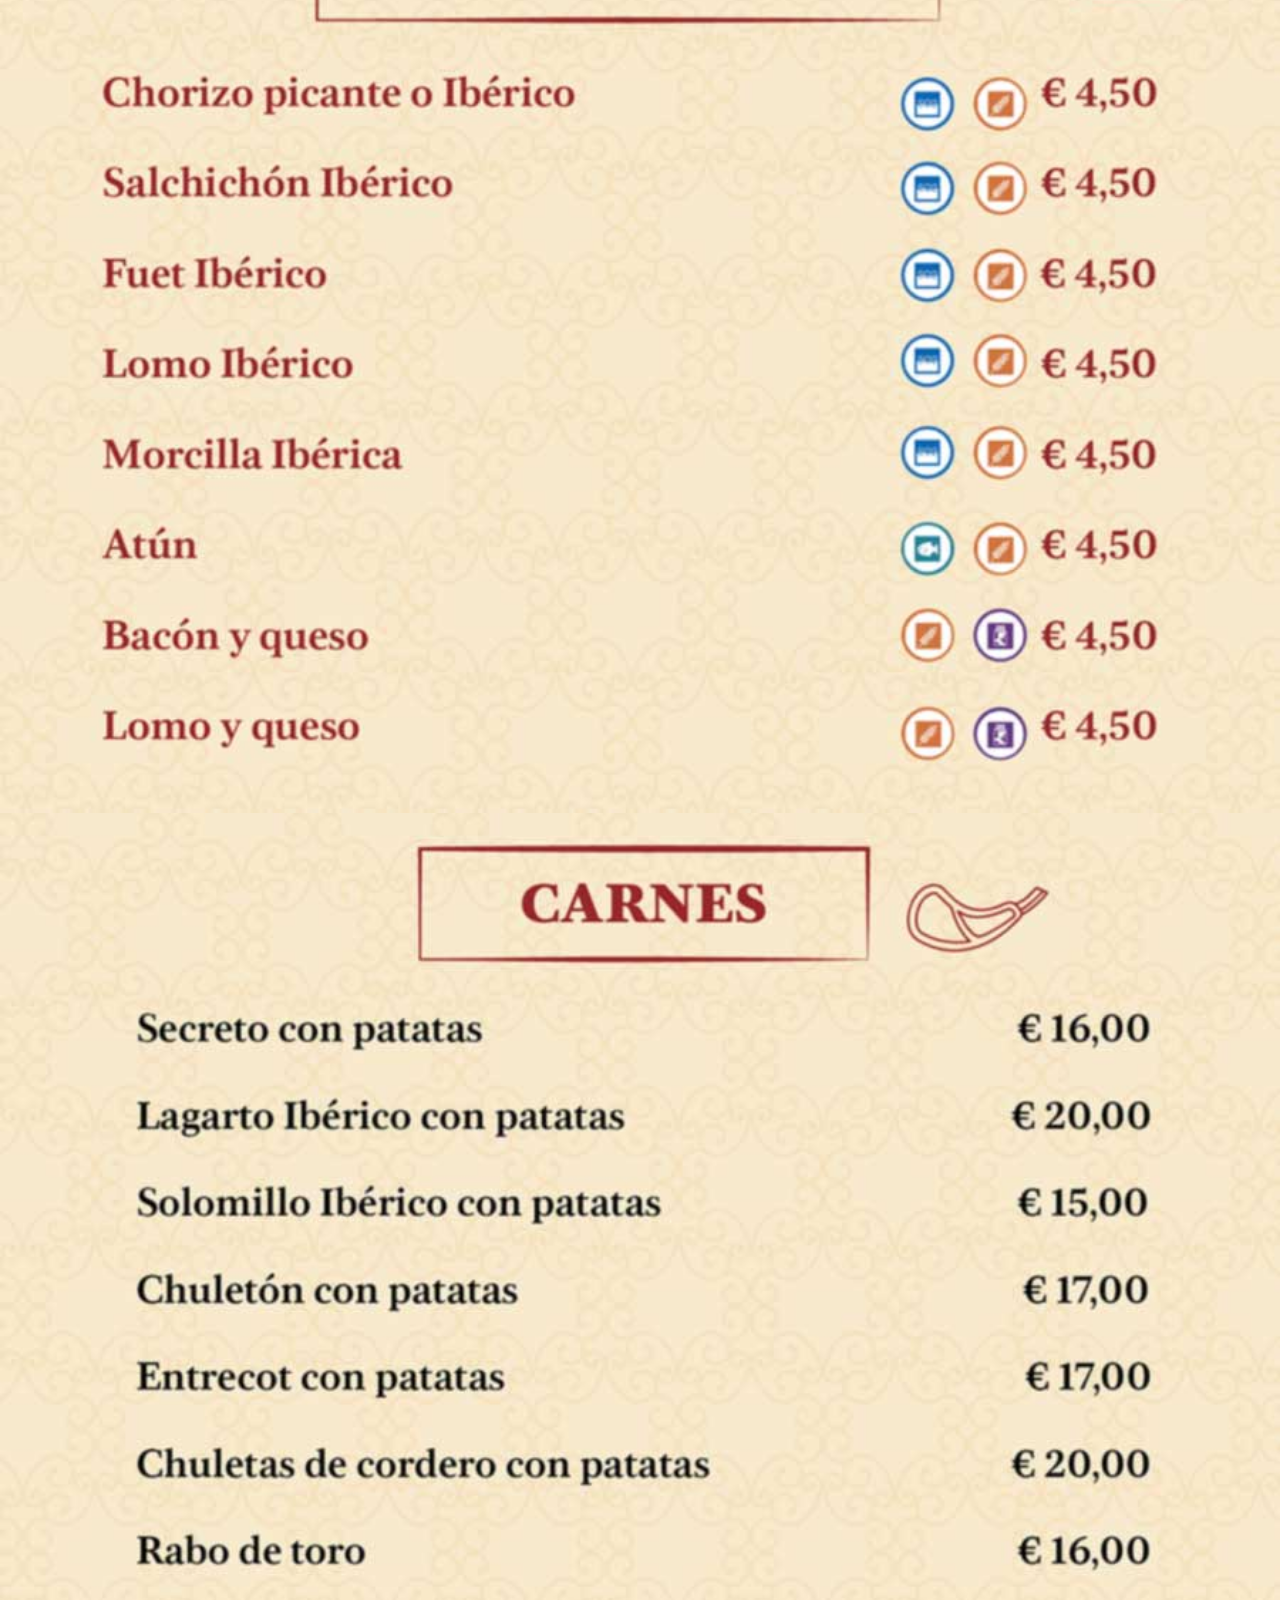
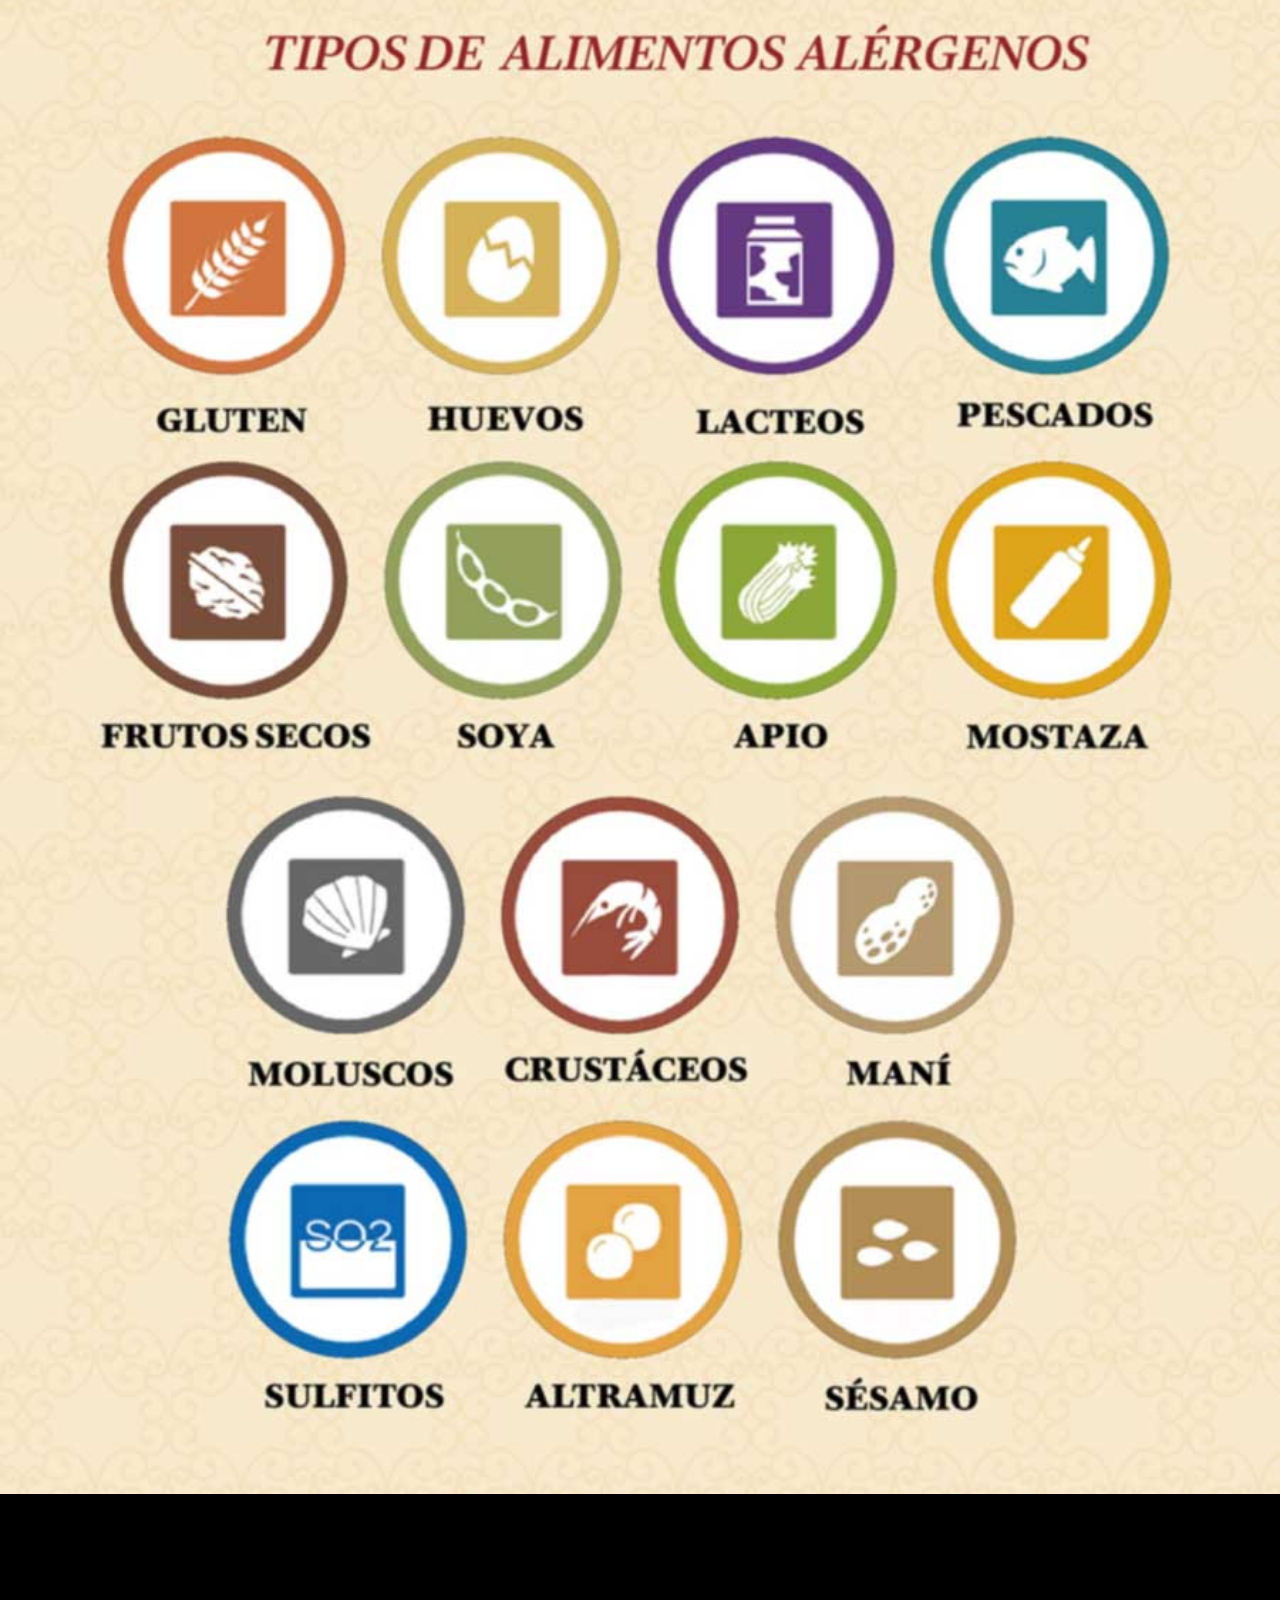
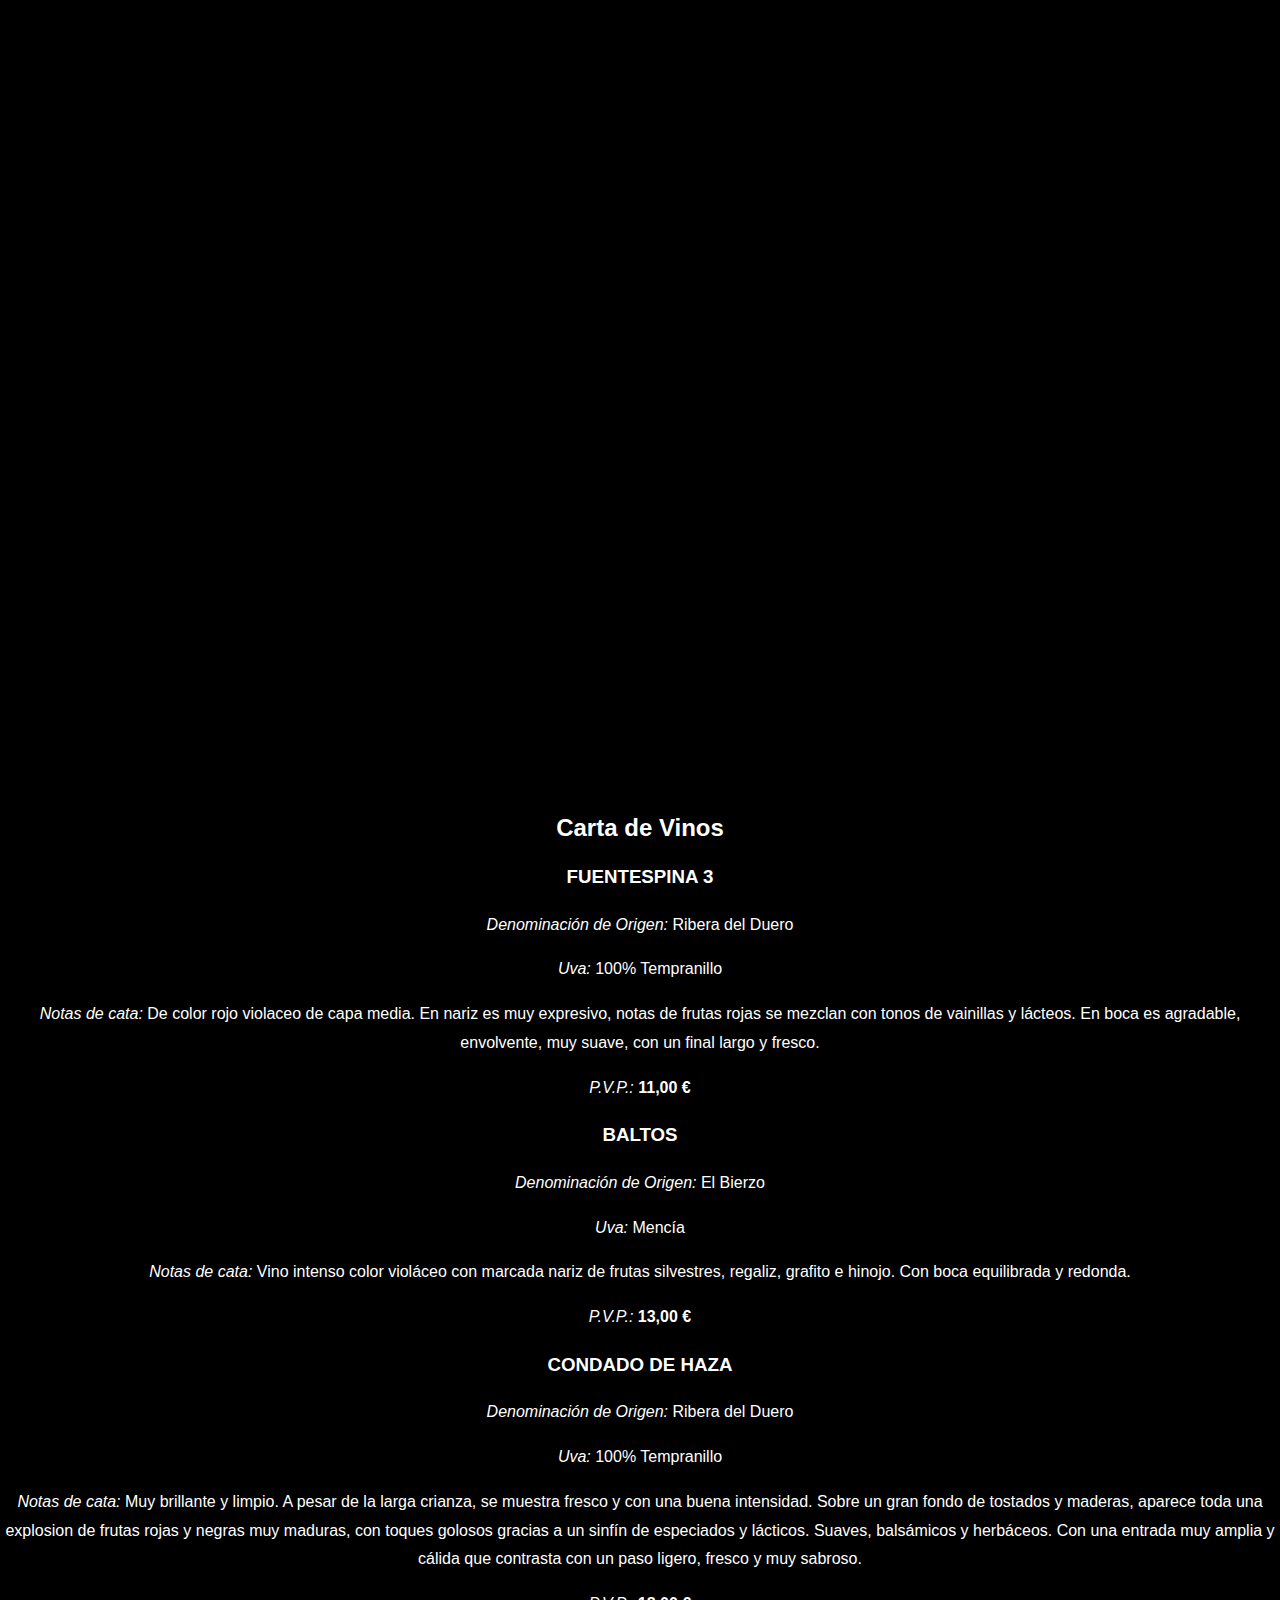
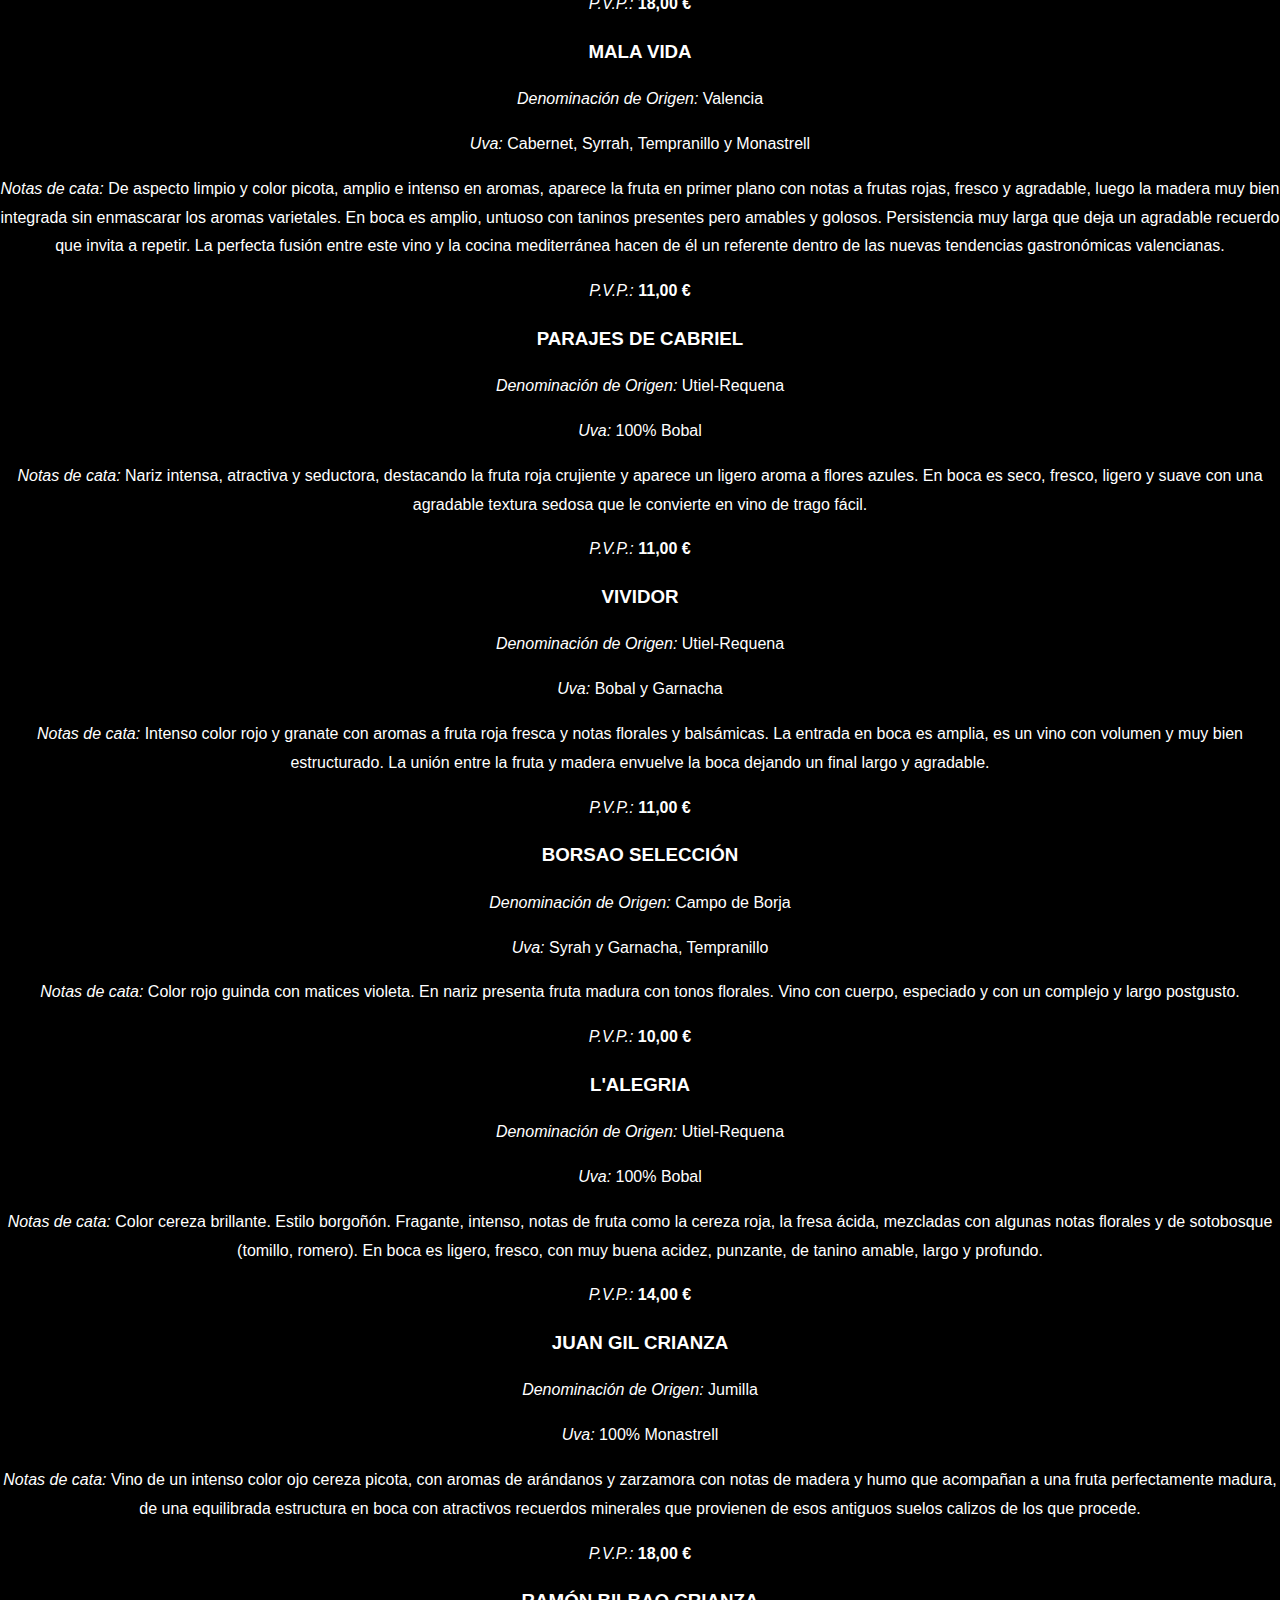
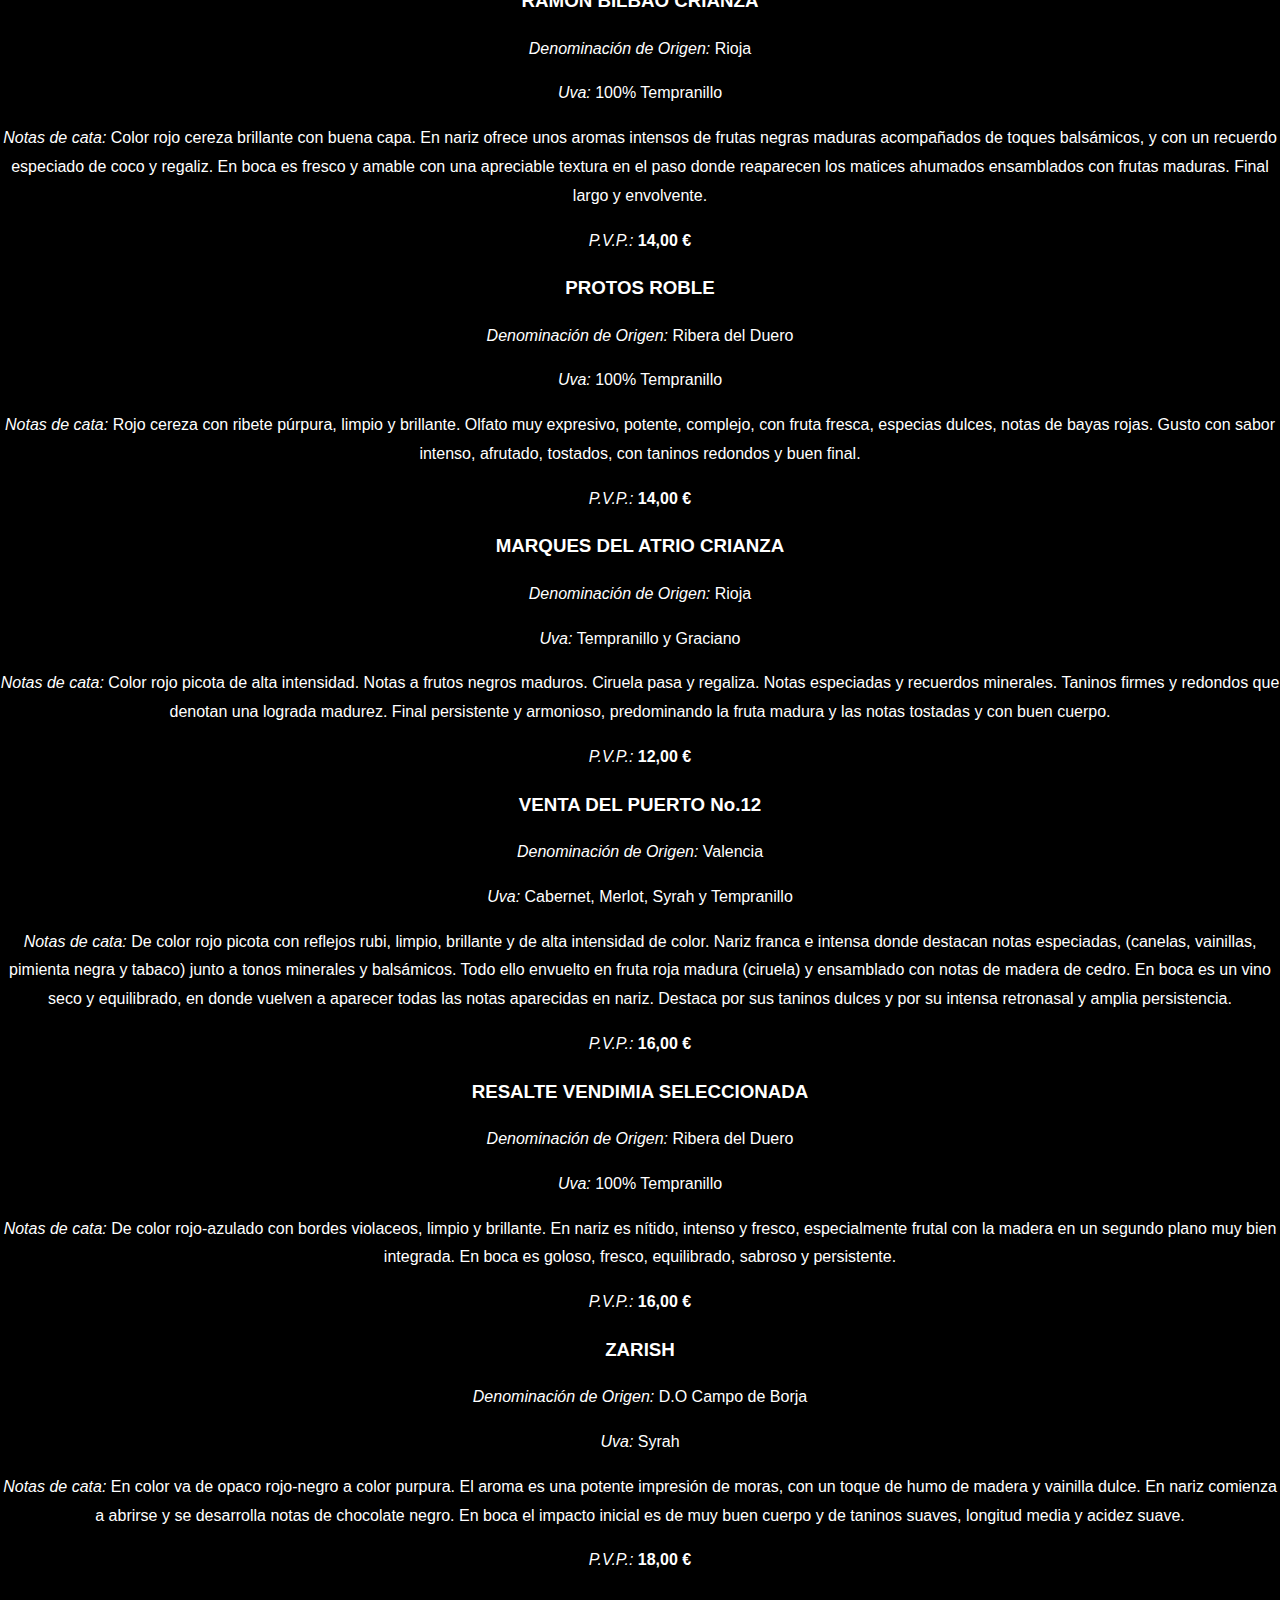
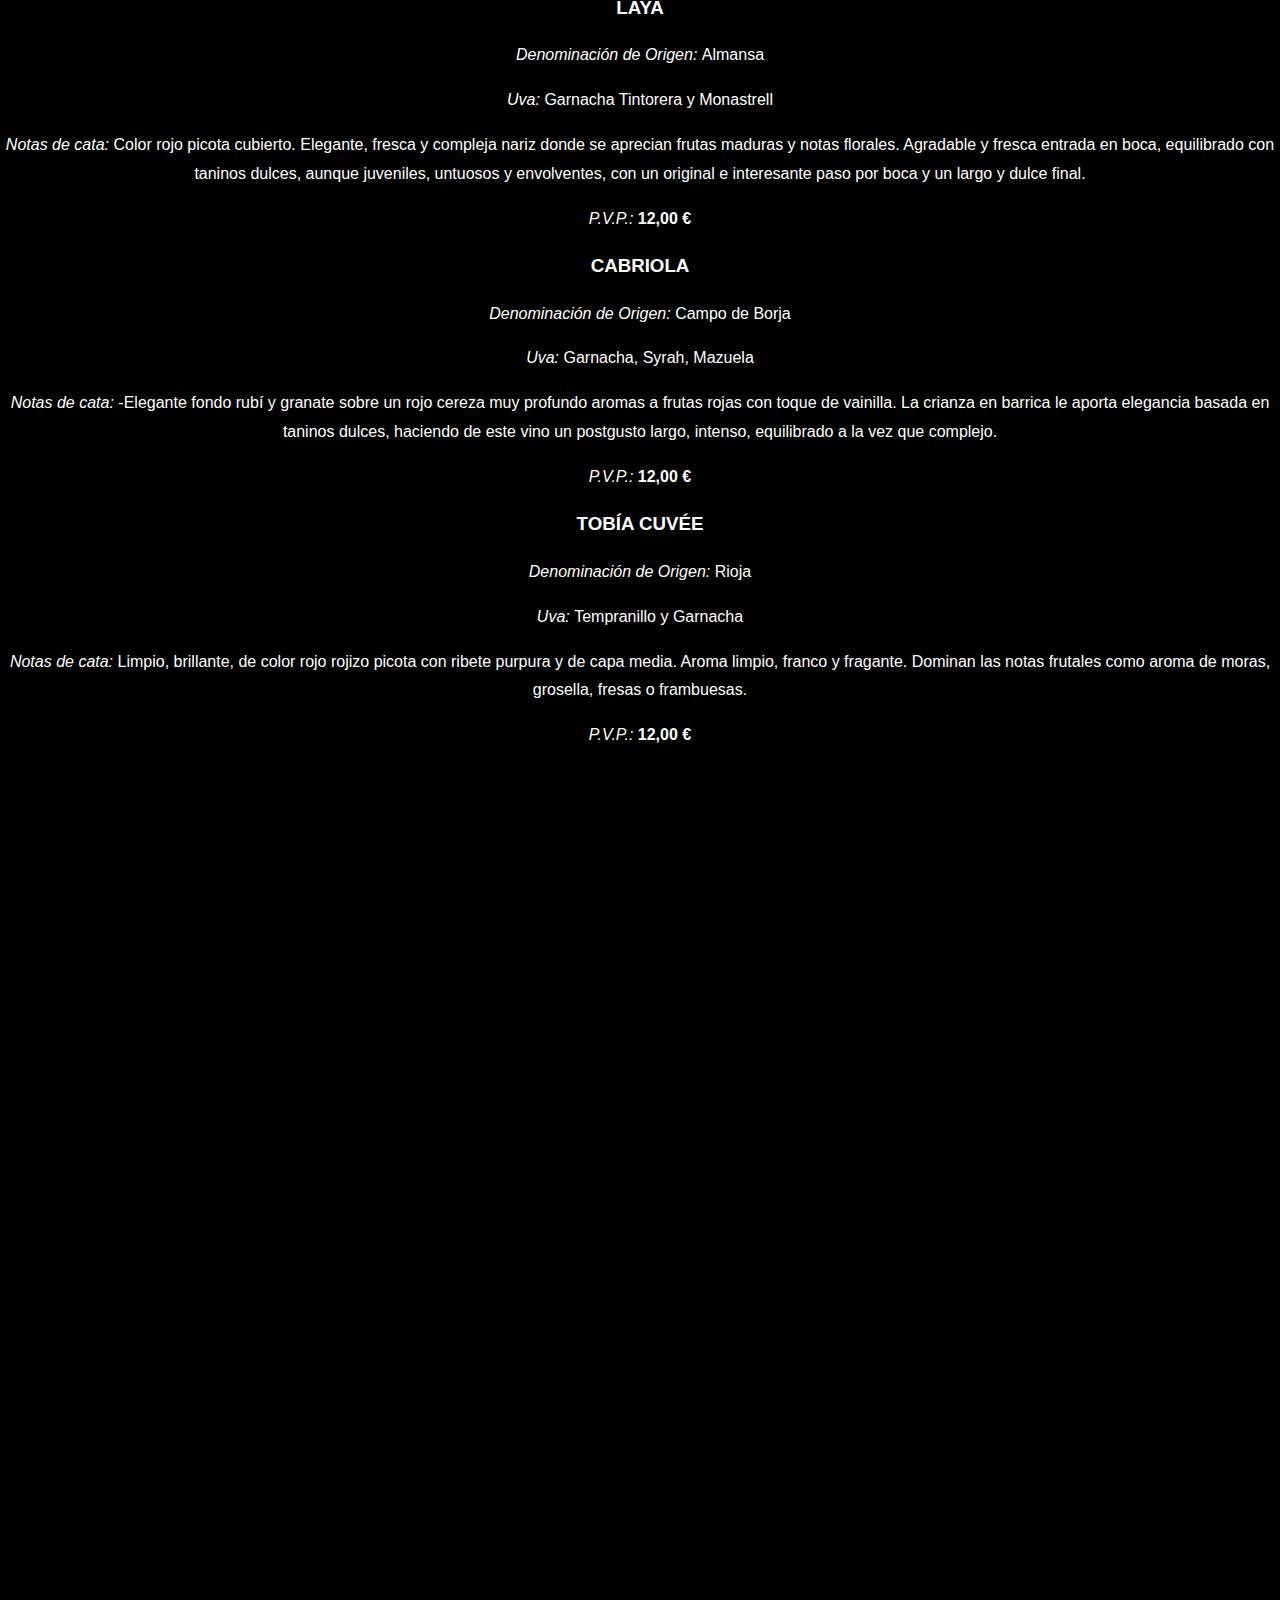
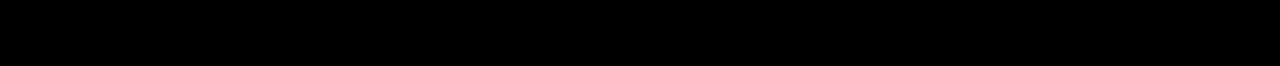
==== commit fe0ab740: "update" ====
--- a/index.html
+++ b/index.html
@@ -12,11 +12,11 @@
 </div>
 
 <section>
-<img src="../img/menutapas.jpg" class="center">
+<img src="img/menutapas.jpg" class="center">
 <div>
-<img src="../img/montaditos.jpg" class="center">
+<img src="img/montaditos.jpg" class="center">
 <div>
-<img src="../img/menu.jpg" class="center">
+<img src="img/menu.jpg" class="center">
 
 </section>
 
--- a/style.css
+++ b/style.css
@@ -22,18 +22,24 @@
 .img2 {
     background: url(img/mesadetrabajo.jpg);
     min-height: 100%;
+    min-height: 100%;
+    position: relative;   
+    background-size: cover;
+    background-attachment: fixed;
+    background-repeat: no-repeat;
+    width: 100%;
 }
 .img3 {
     background: url(img/photooutput.jpg);
     min-height: 100%;
-}
- .img2, .img3 {
-    position: relative;
-    background-position: center;
+    min-height: 100%;
+    position: relative;   
     background-size: cover;
     background-attachment: fixed;
     background-repeat: no-repeat;
     width: 100%;
+}
+ 
     
 
 }
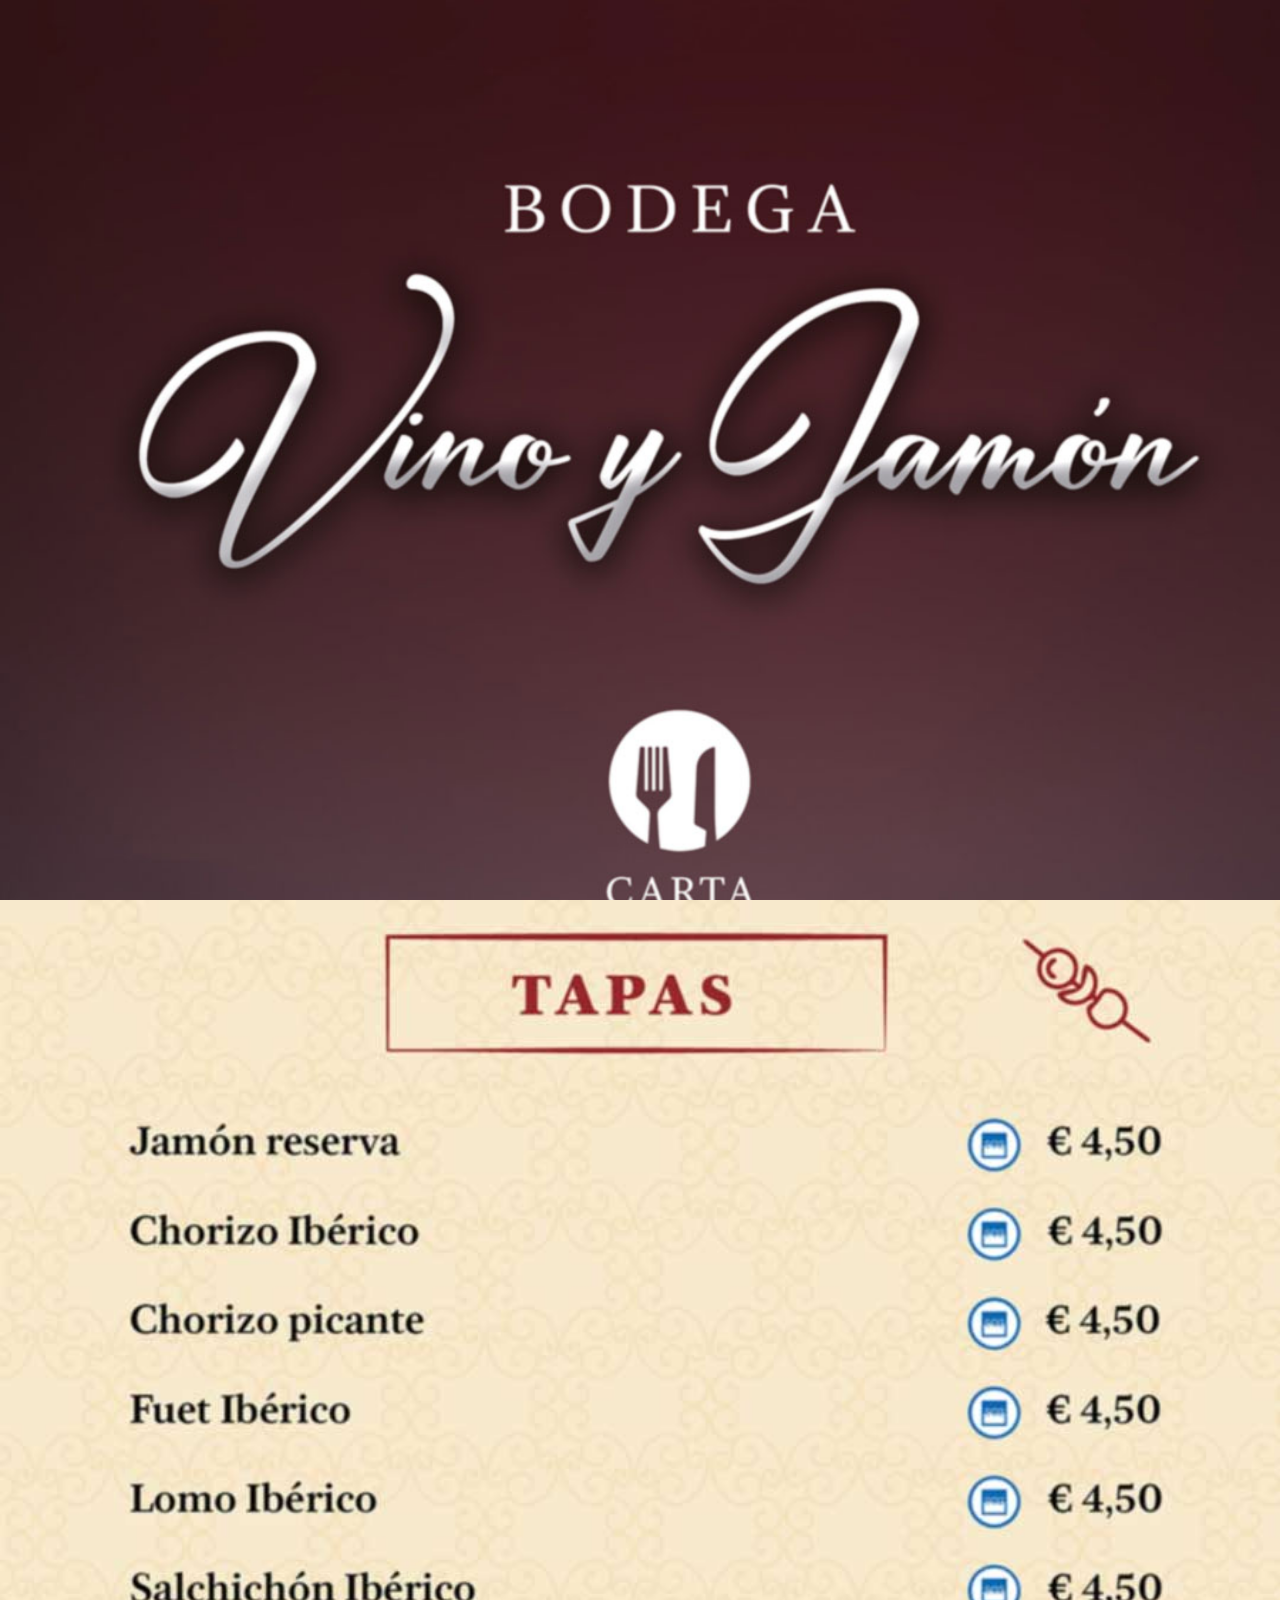
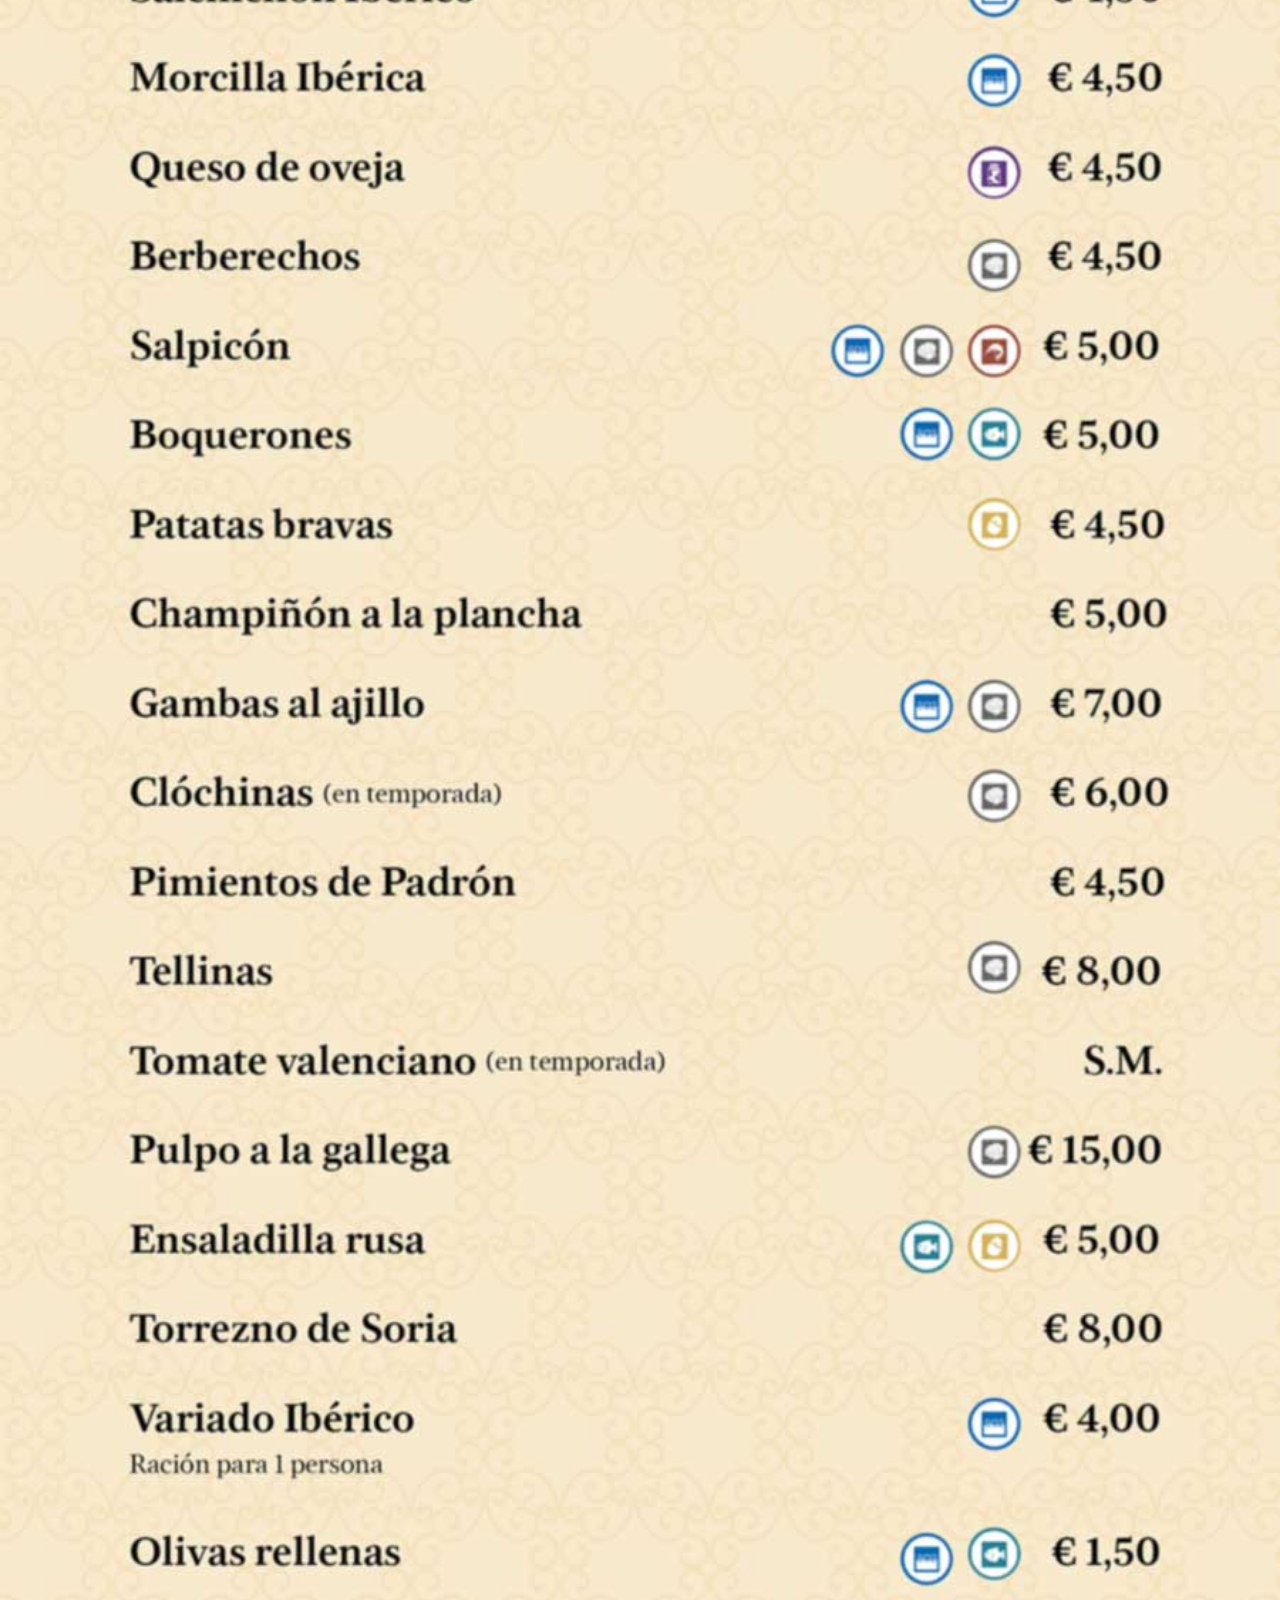
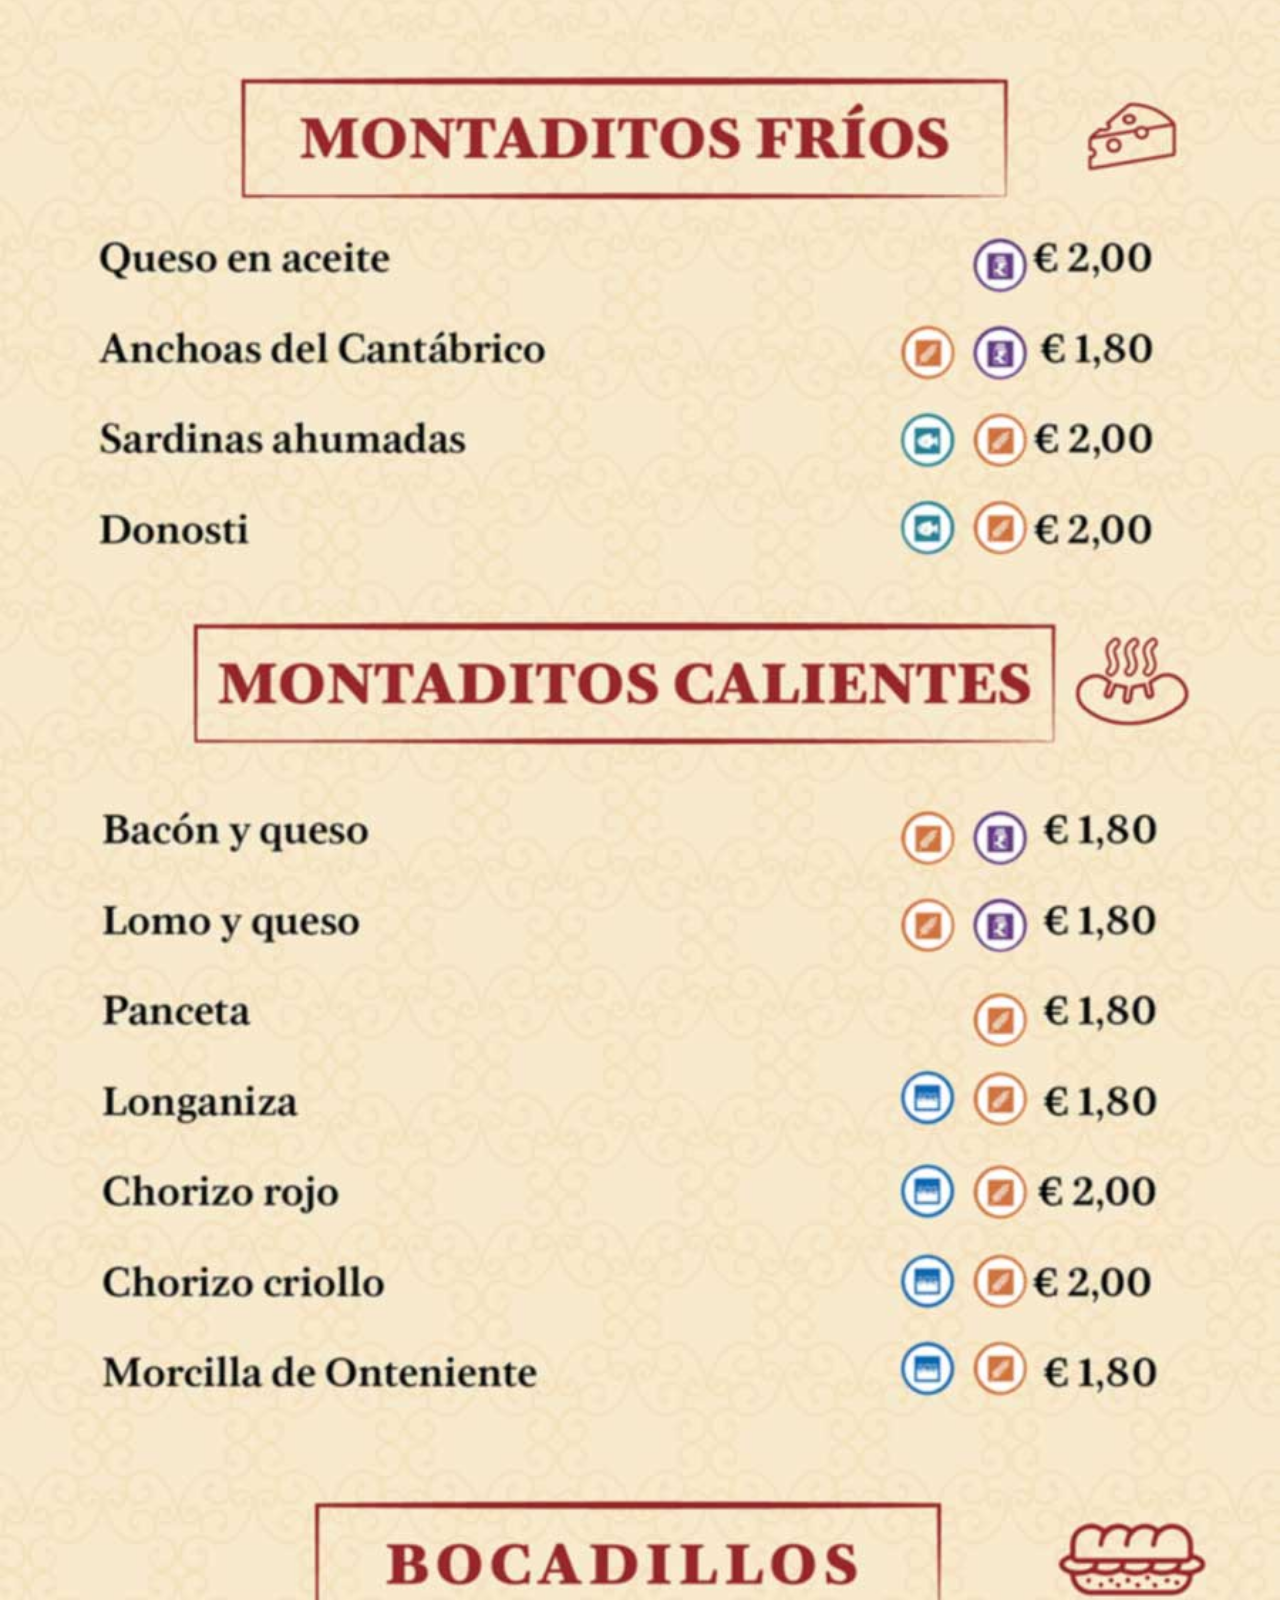
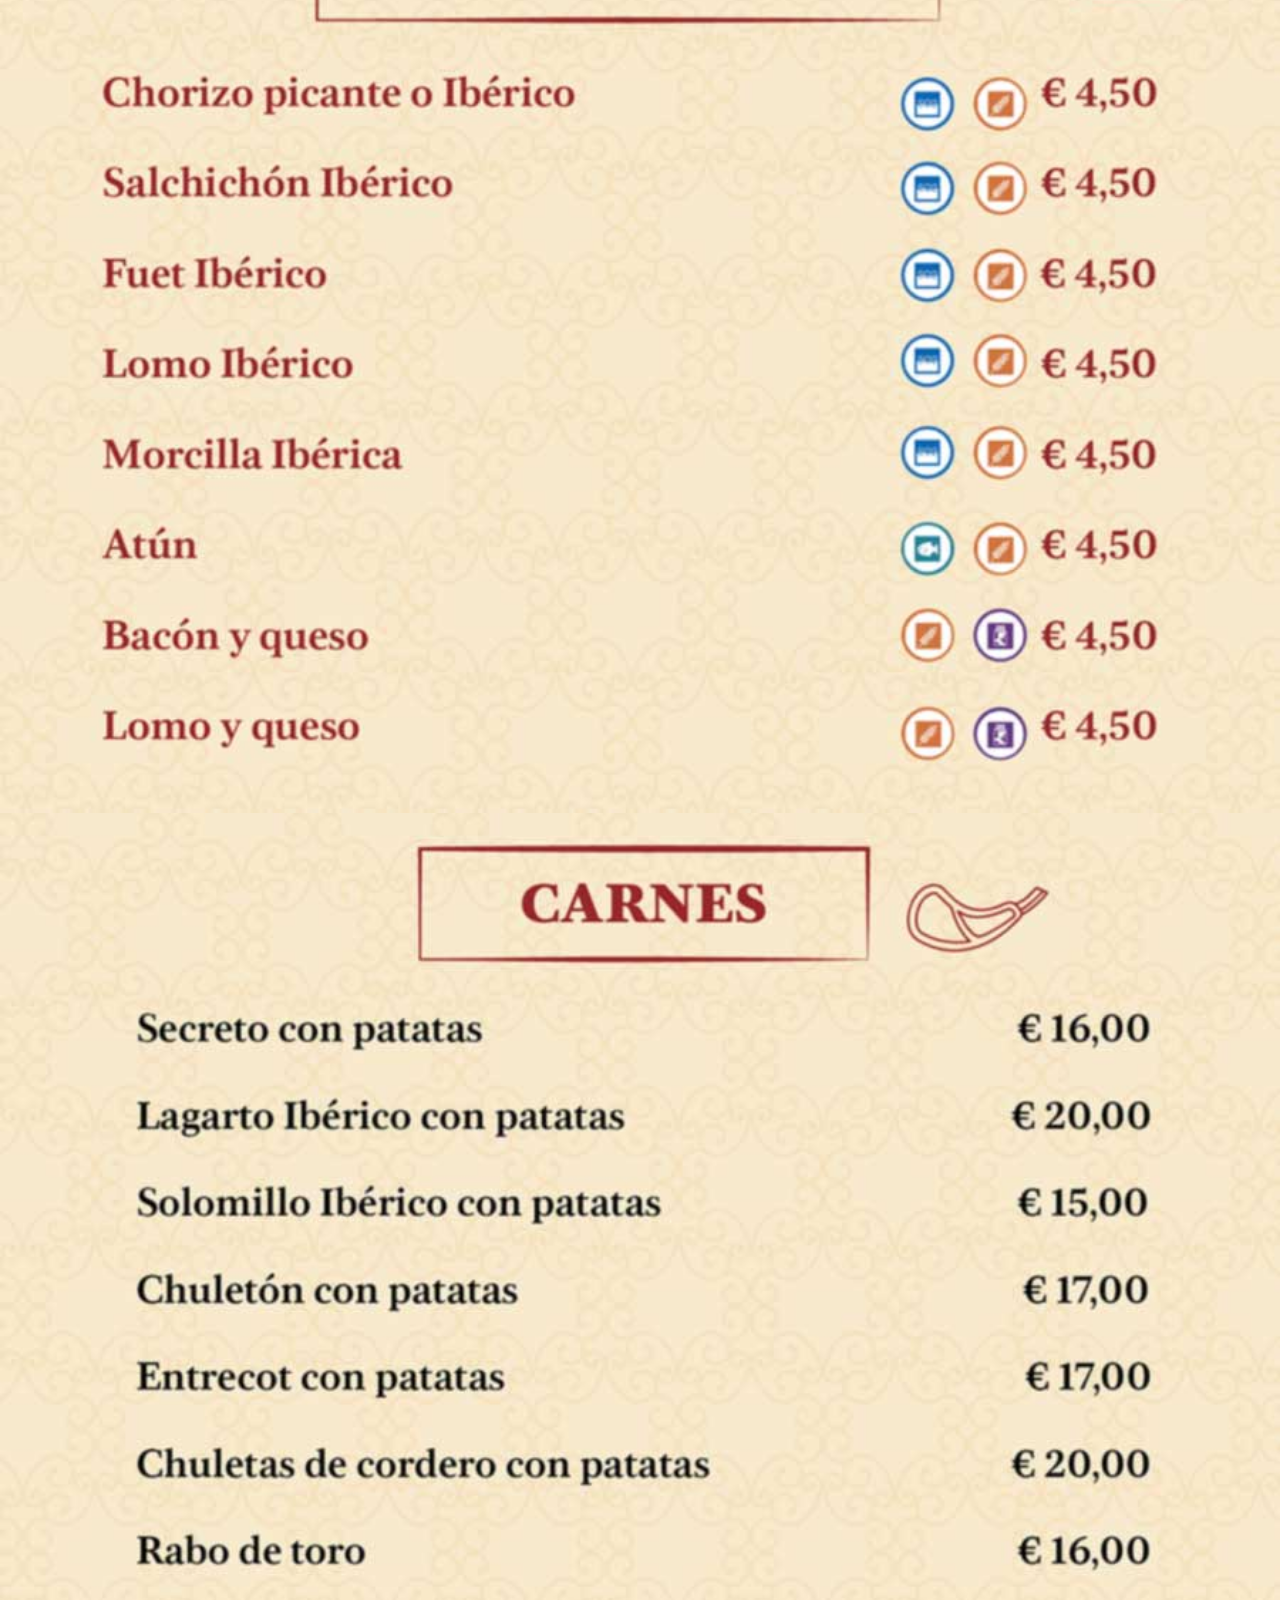
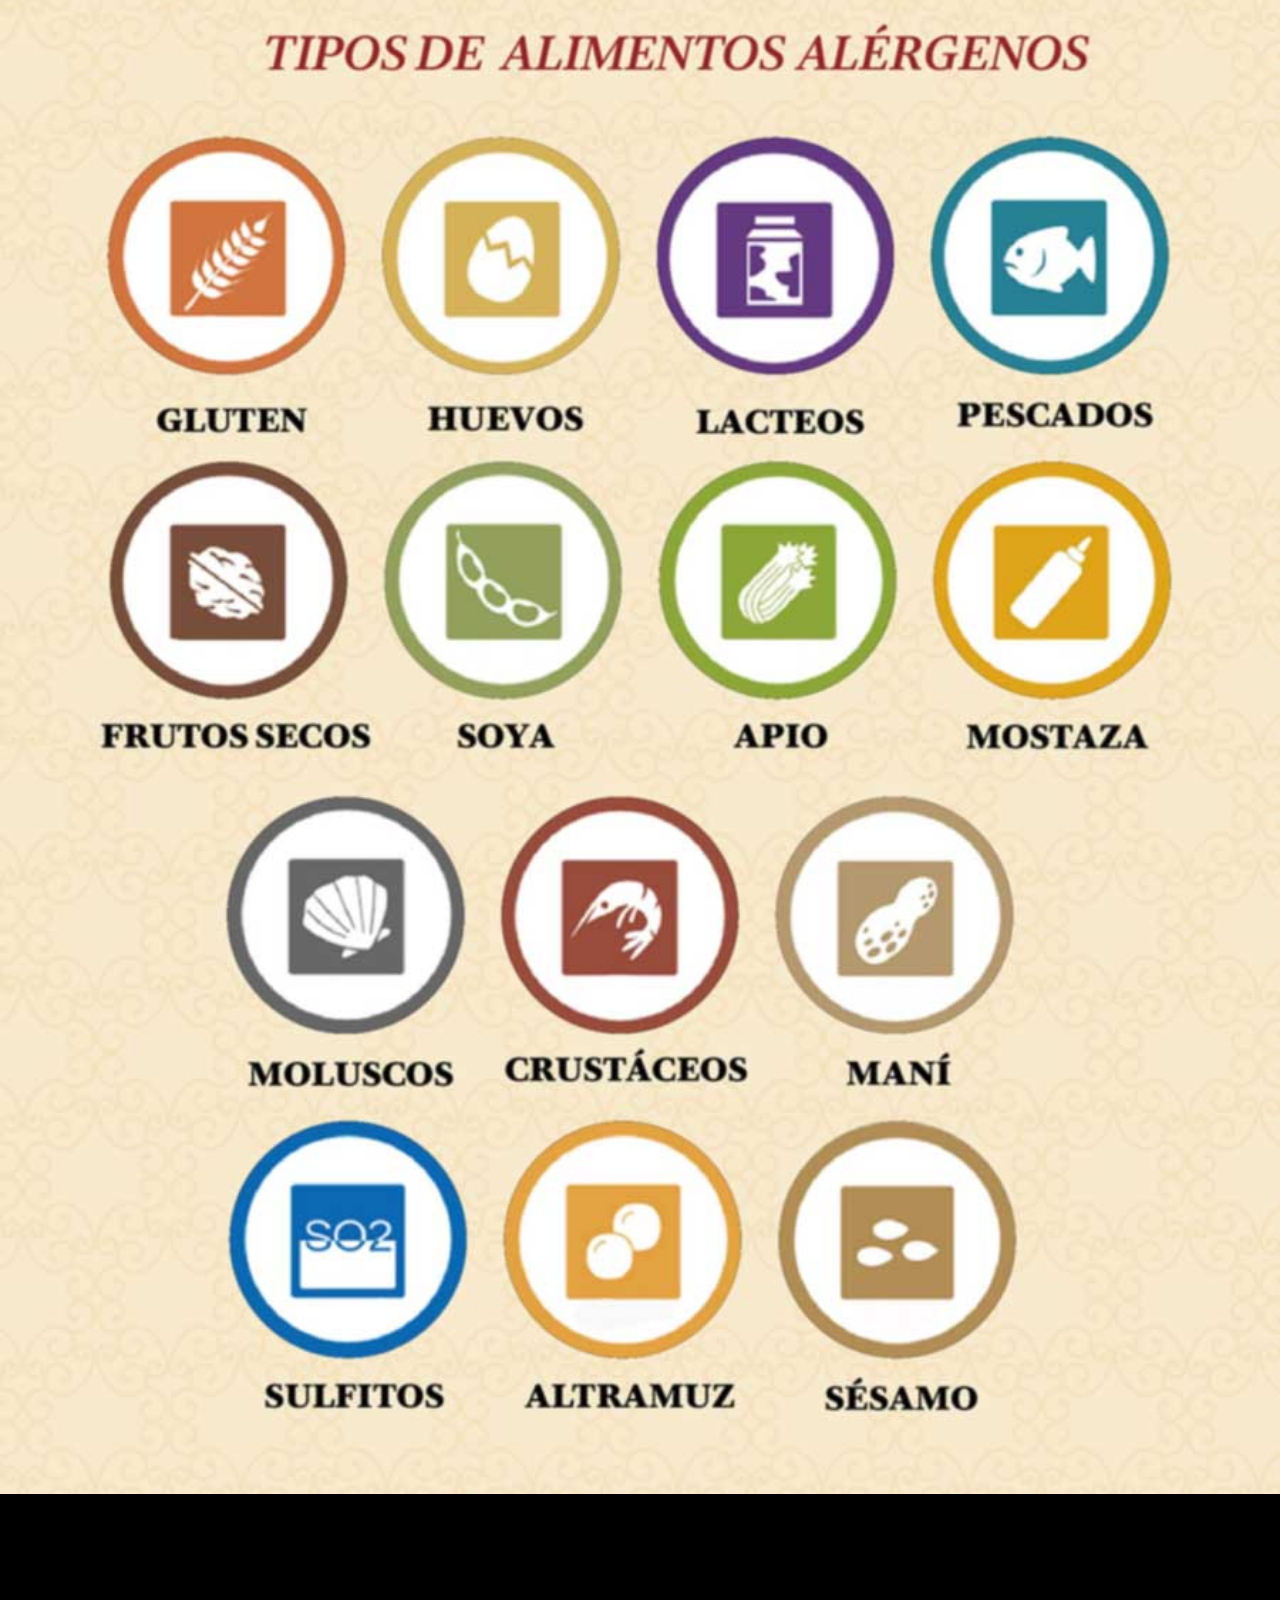
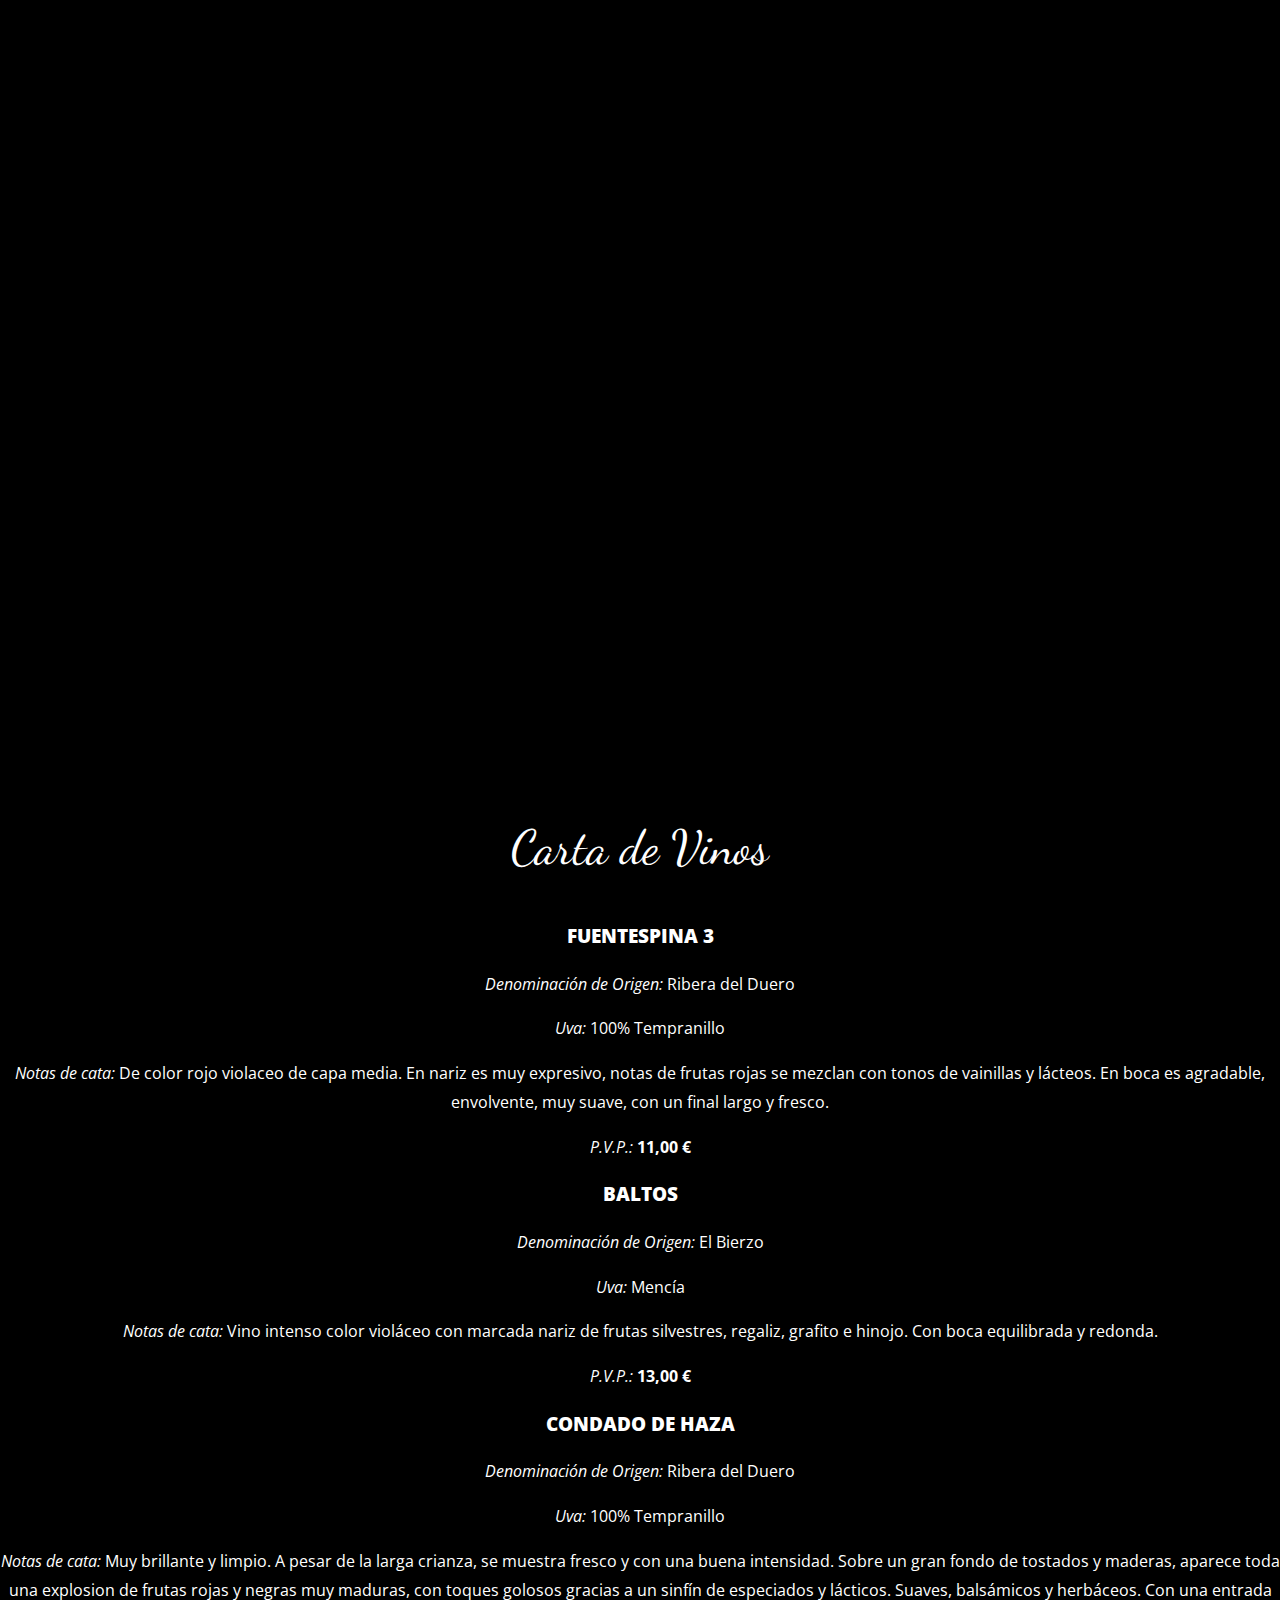
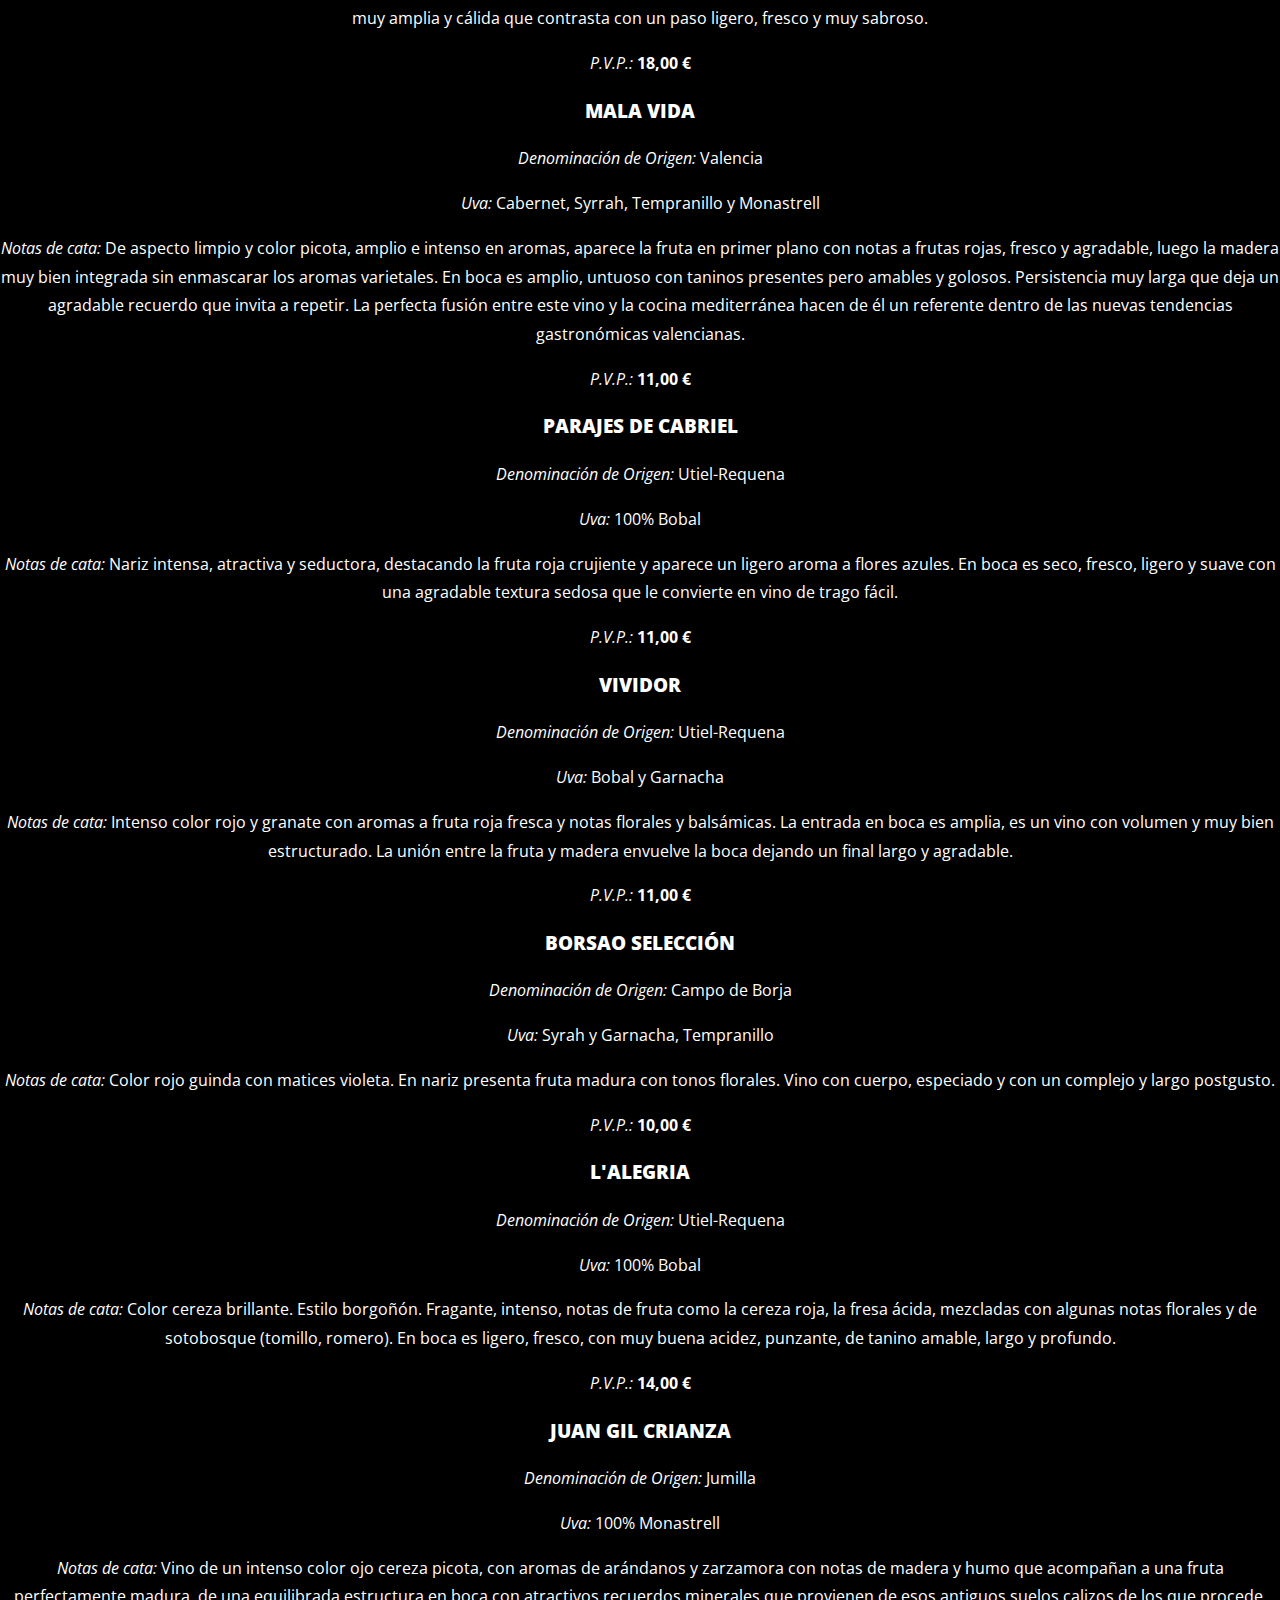
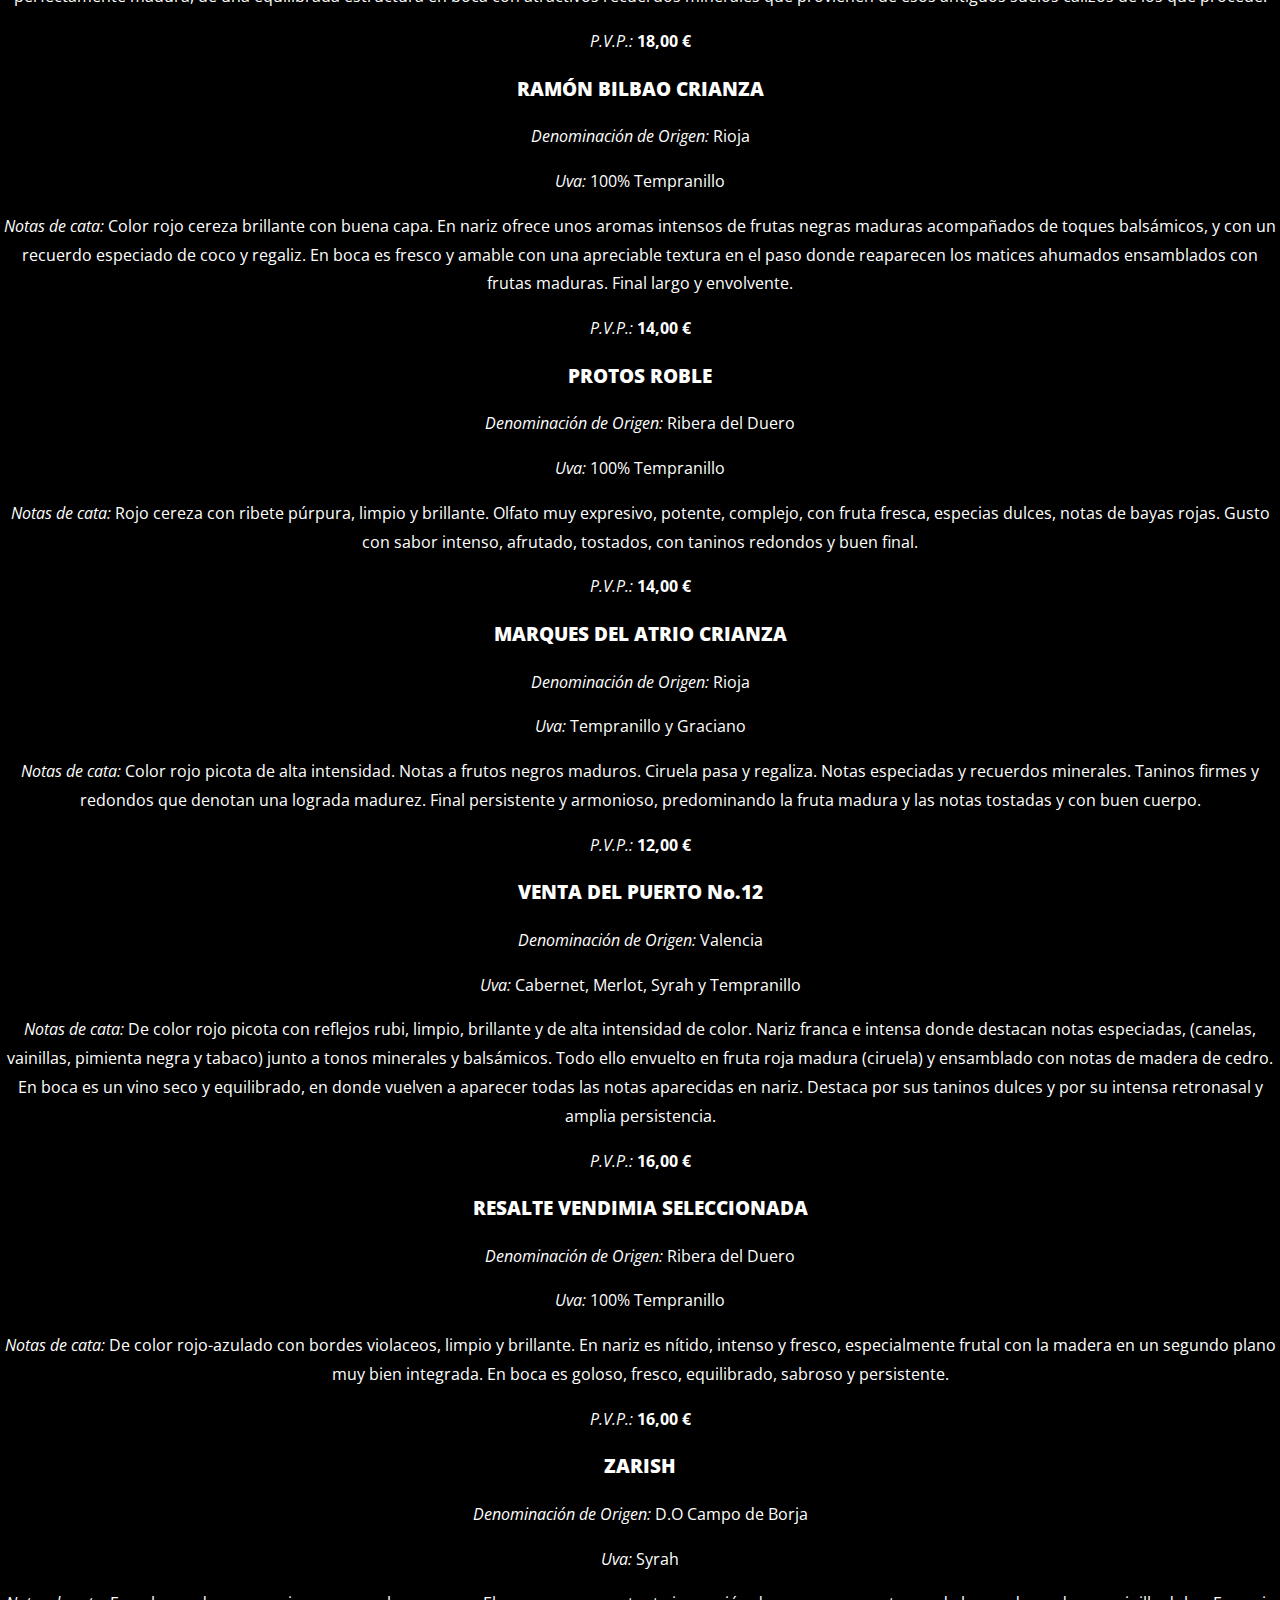
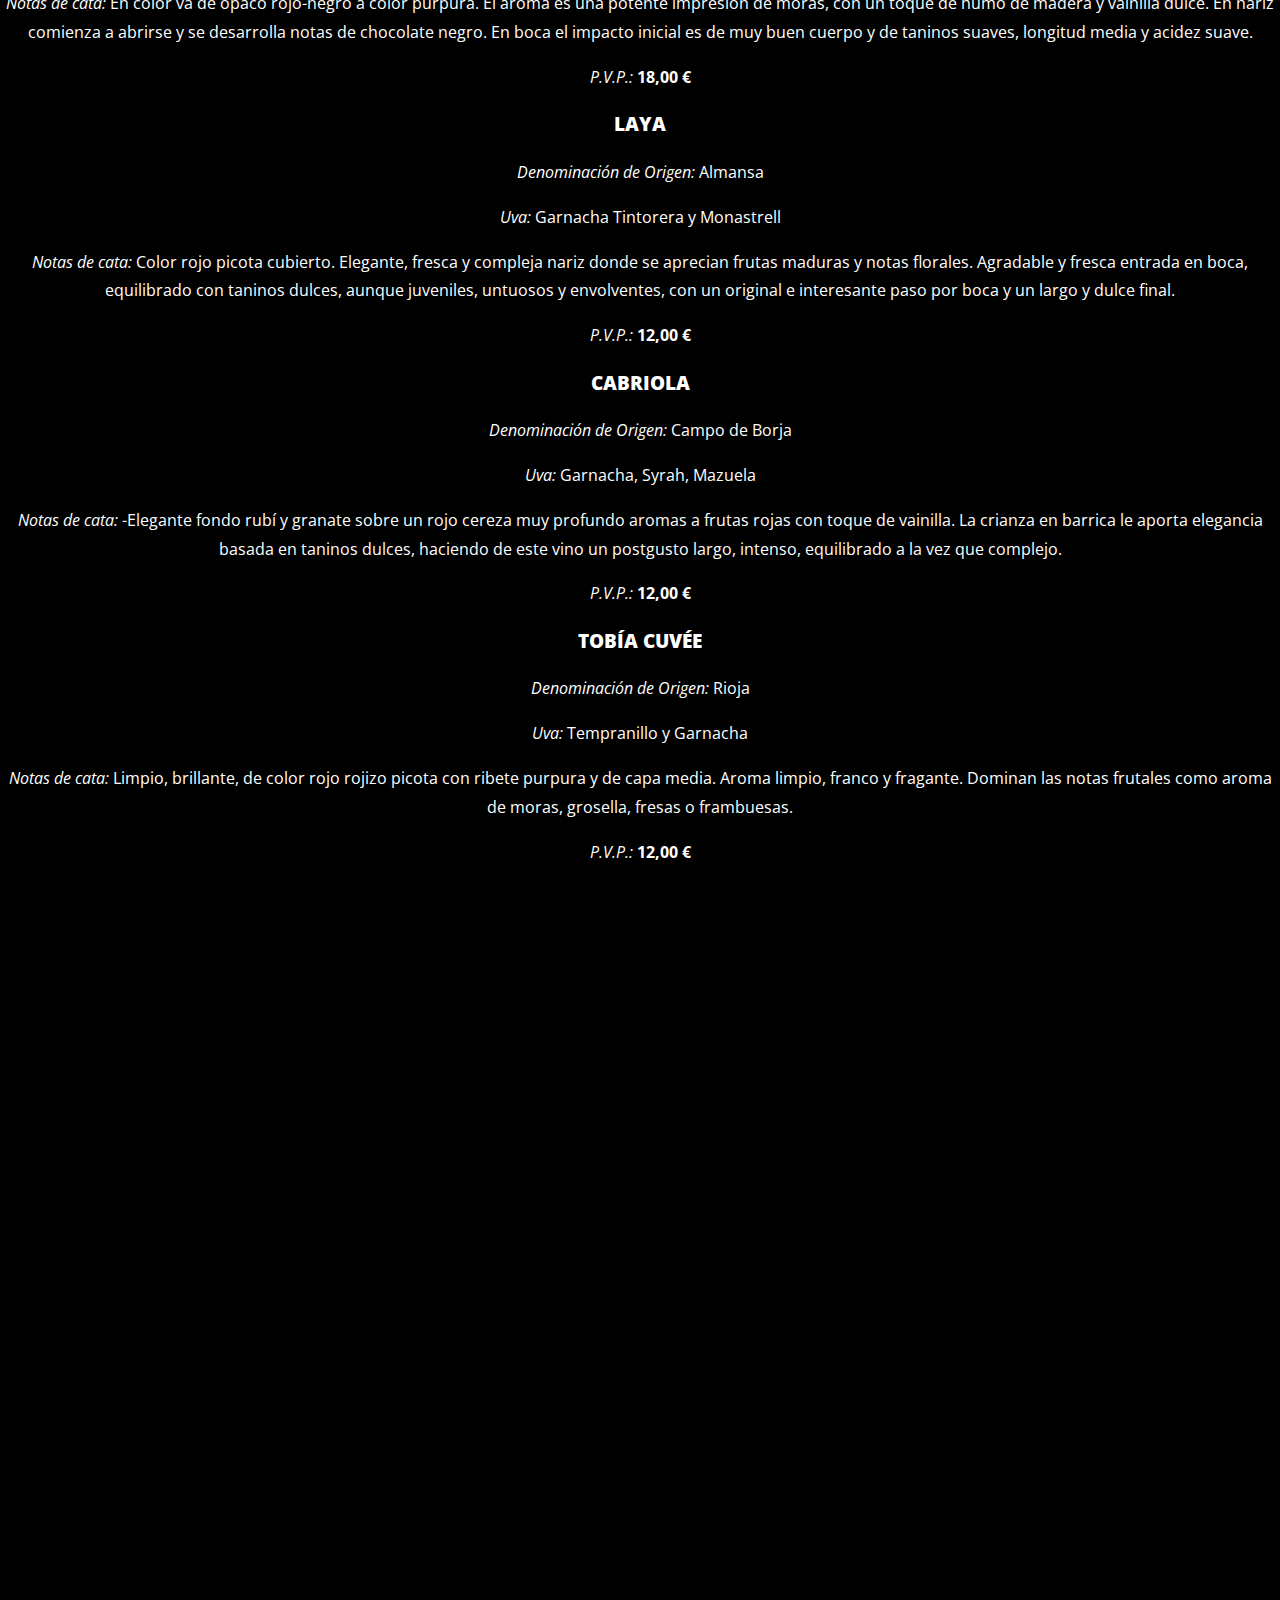
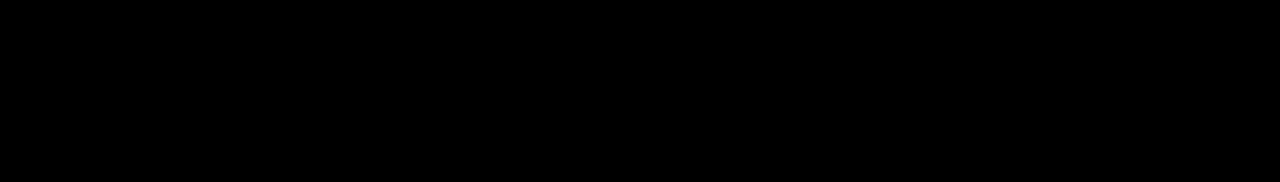
==== commit 44bb880f: "update fonts" ====
--- a/index.html
+++ b/index.html
@@ -23,7 +23,10 @@
 <div class="img2"></div>
 
 <section>
-        <h2>Carta de Vinos</h2>
+        <div class="vinos">
+        Carta de Vinos
+        </div>
+          
         <h3><strong>FUENTESPINA 3</strong></h3> 
         <p><em>Denominación de Origen: </em>Ribera del Duero</p>
         <p><em>Uva: </em>100% Tempranillo</p>
--- a/style.css
+++ b/style.css
@@ -1,4 +1,4 @@
-@import url('https://fonts.googleapis.com/css?family=Open=Sans');
+@import url('https://fonts.googleapis.com/css?family=Open+Sans|Dancing+Script&display=swap');
 
 html, body {
     height: 100%;
@@ -57,6 +57,12 @@
     letter-spacing: 8px;
 }
 
+.vinos{ 
+    padding: 40px;
+    font-size:48px;
+    font-family: 'Dancing Script', cursive;
+}
+
 @media (max-width: 768px) {
   .heading {
       font-size: 250%;
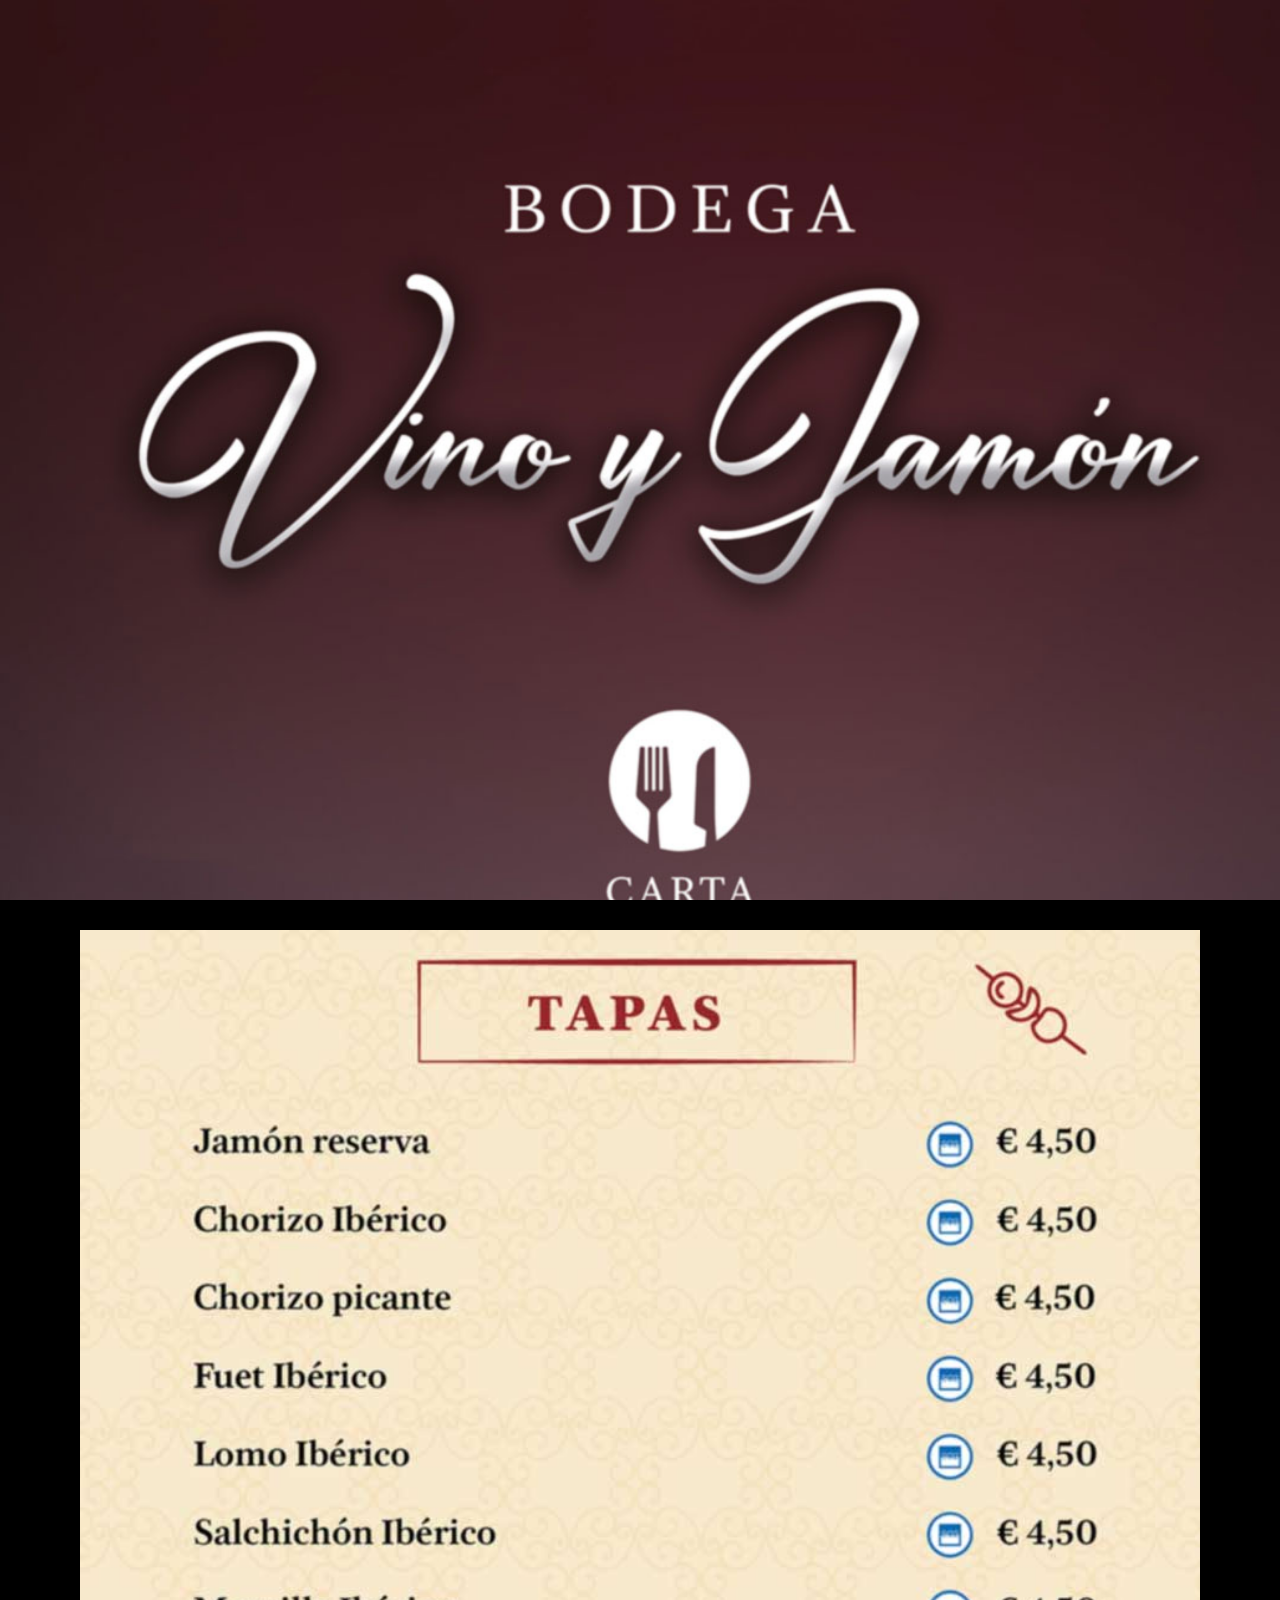
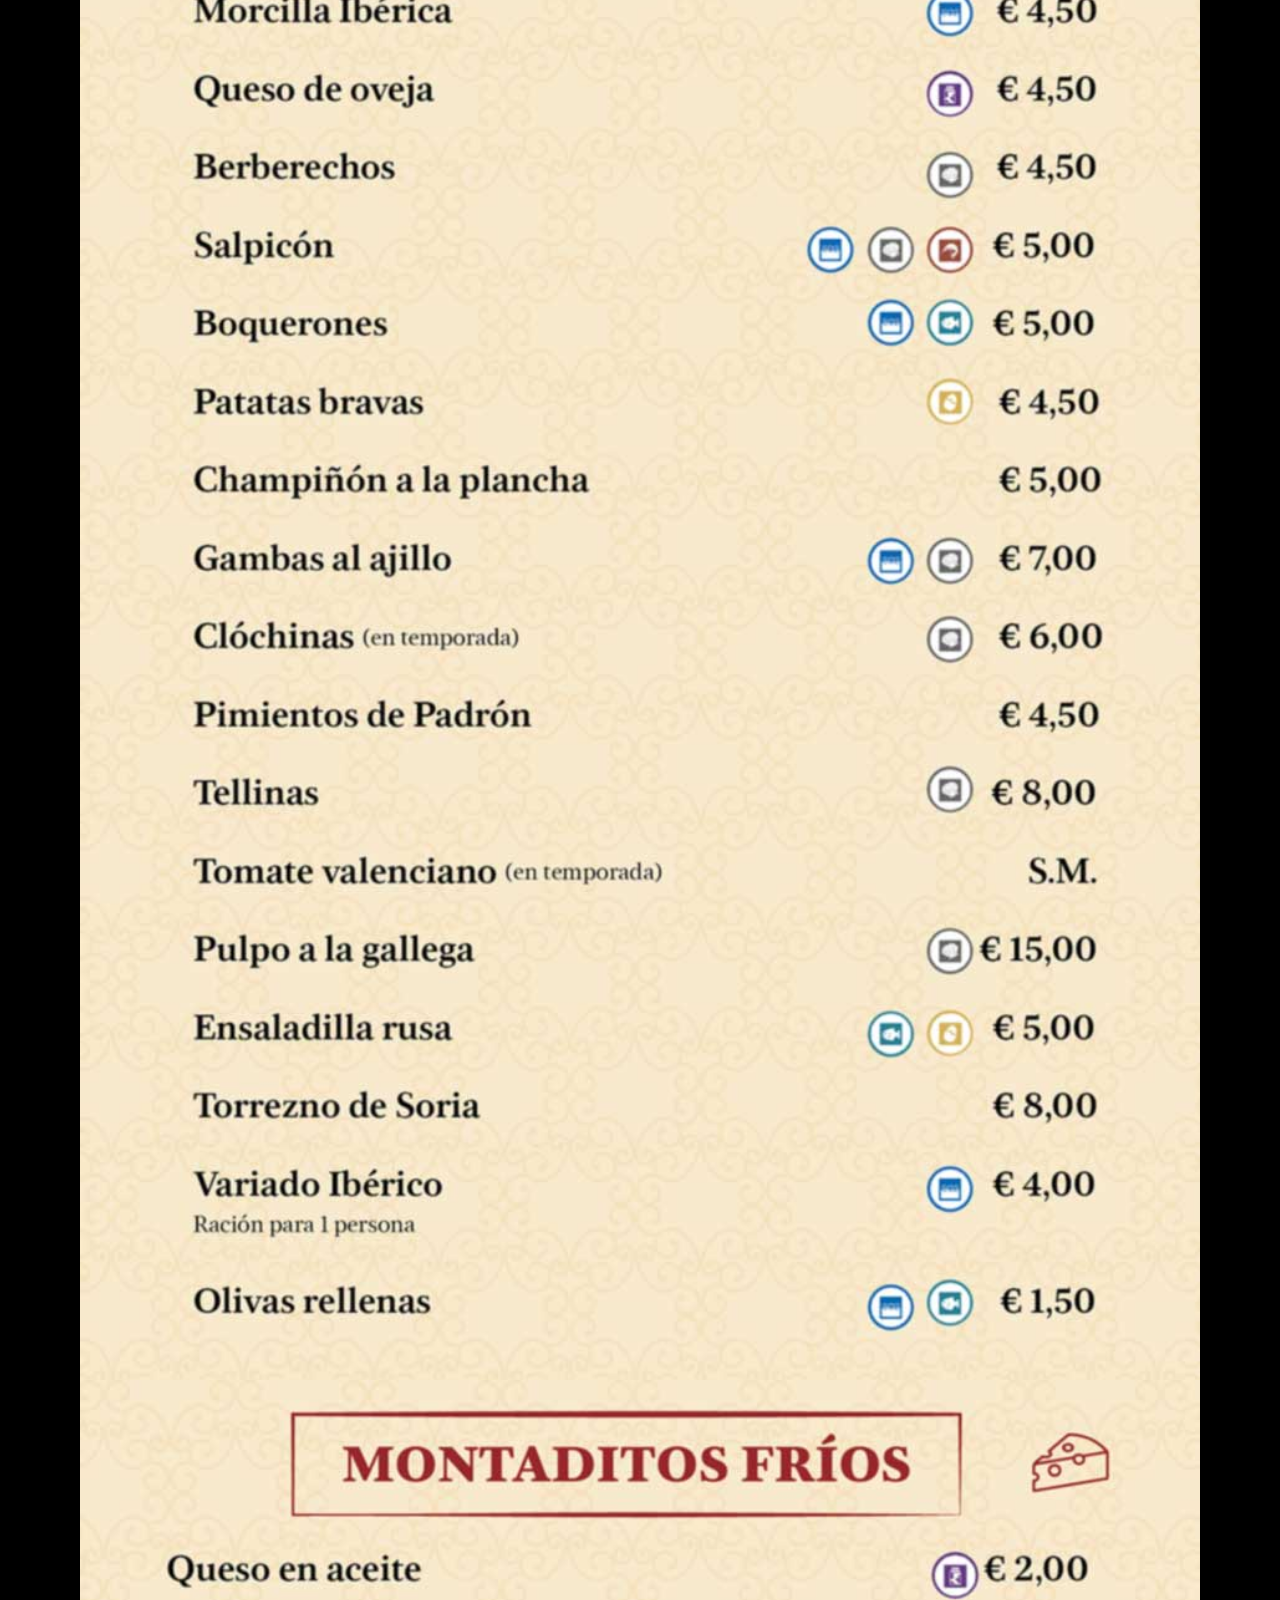
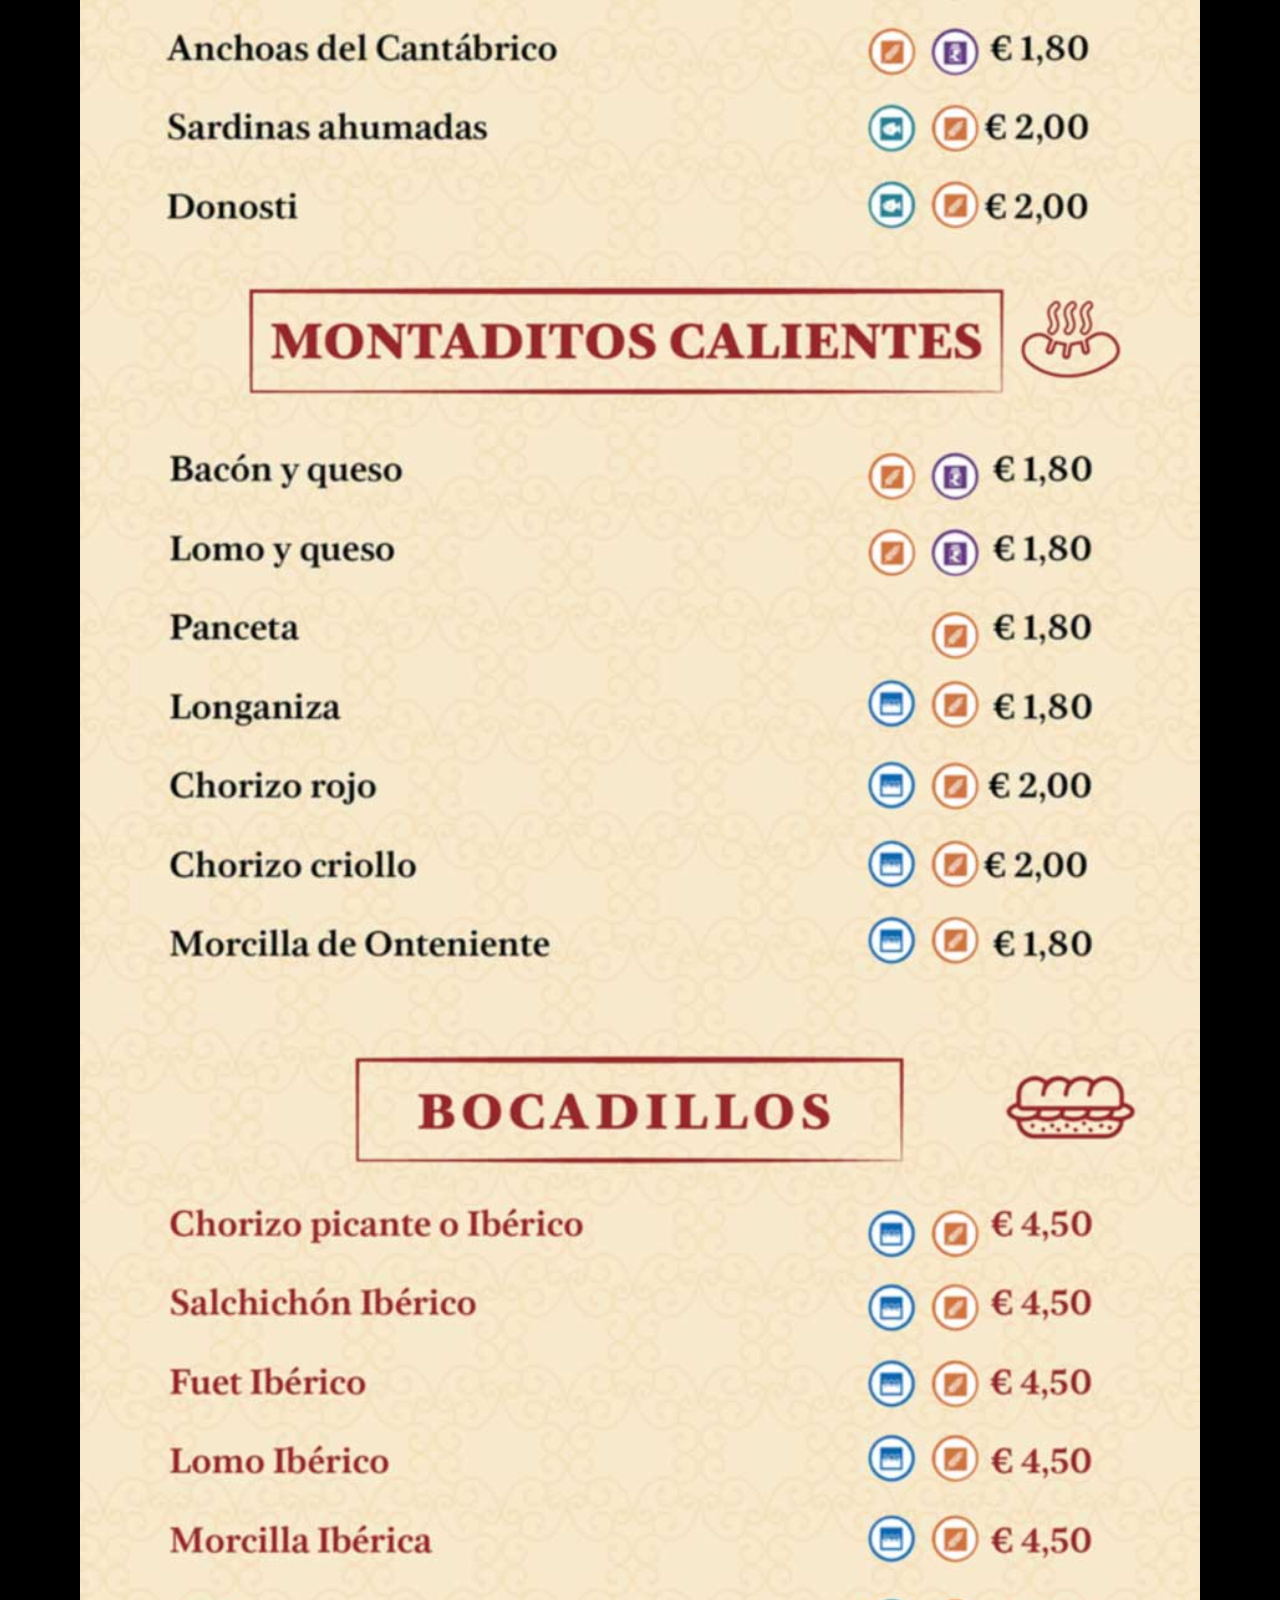
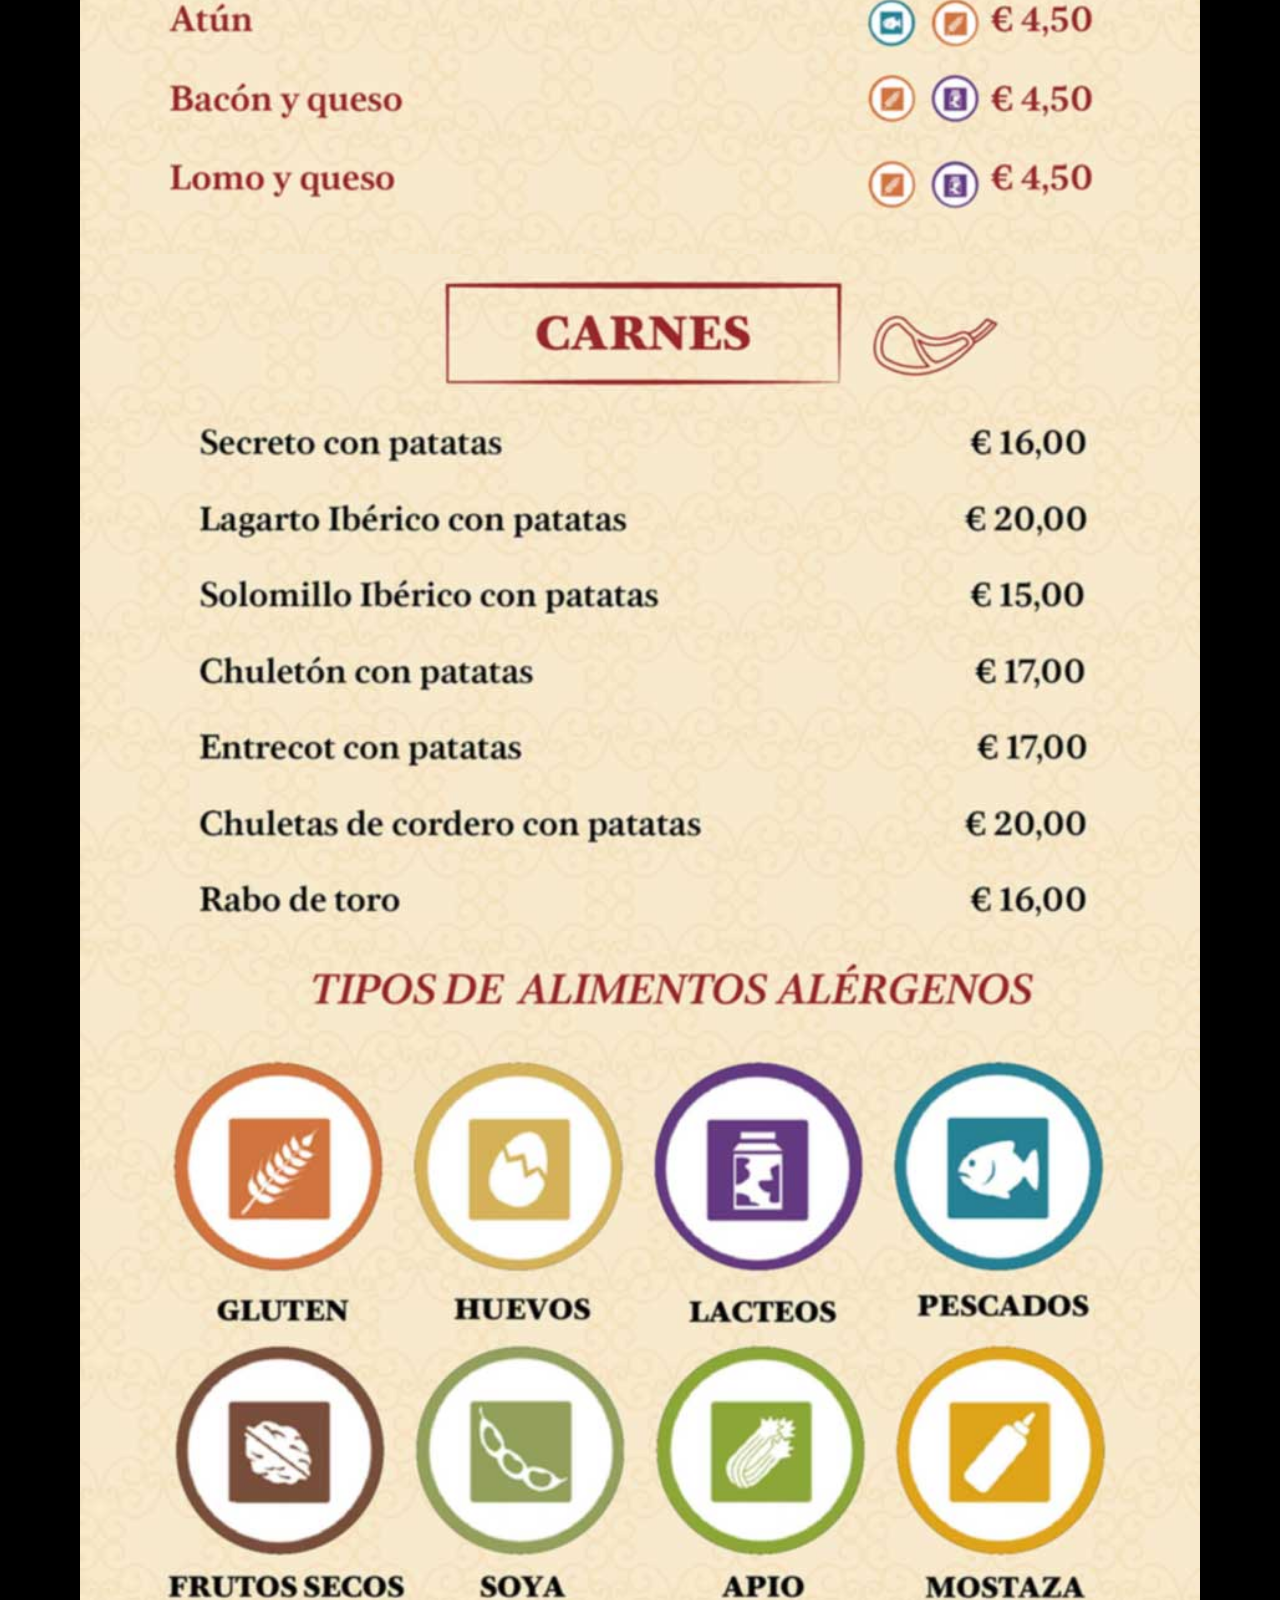
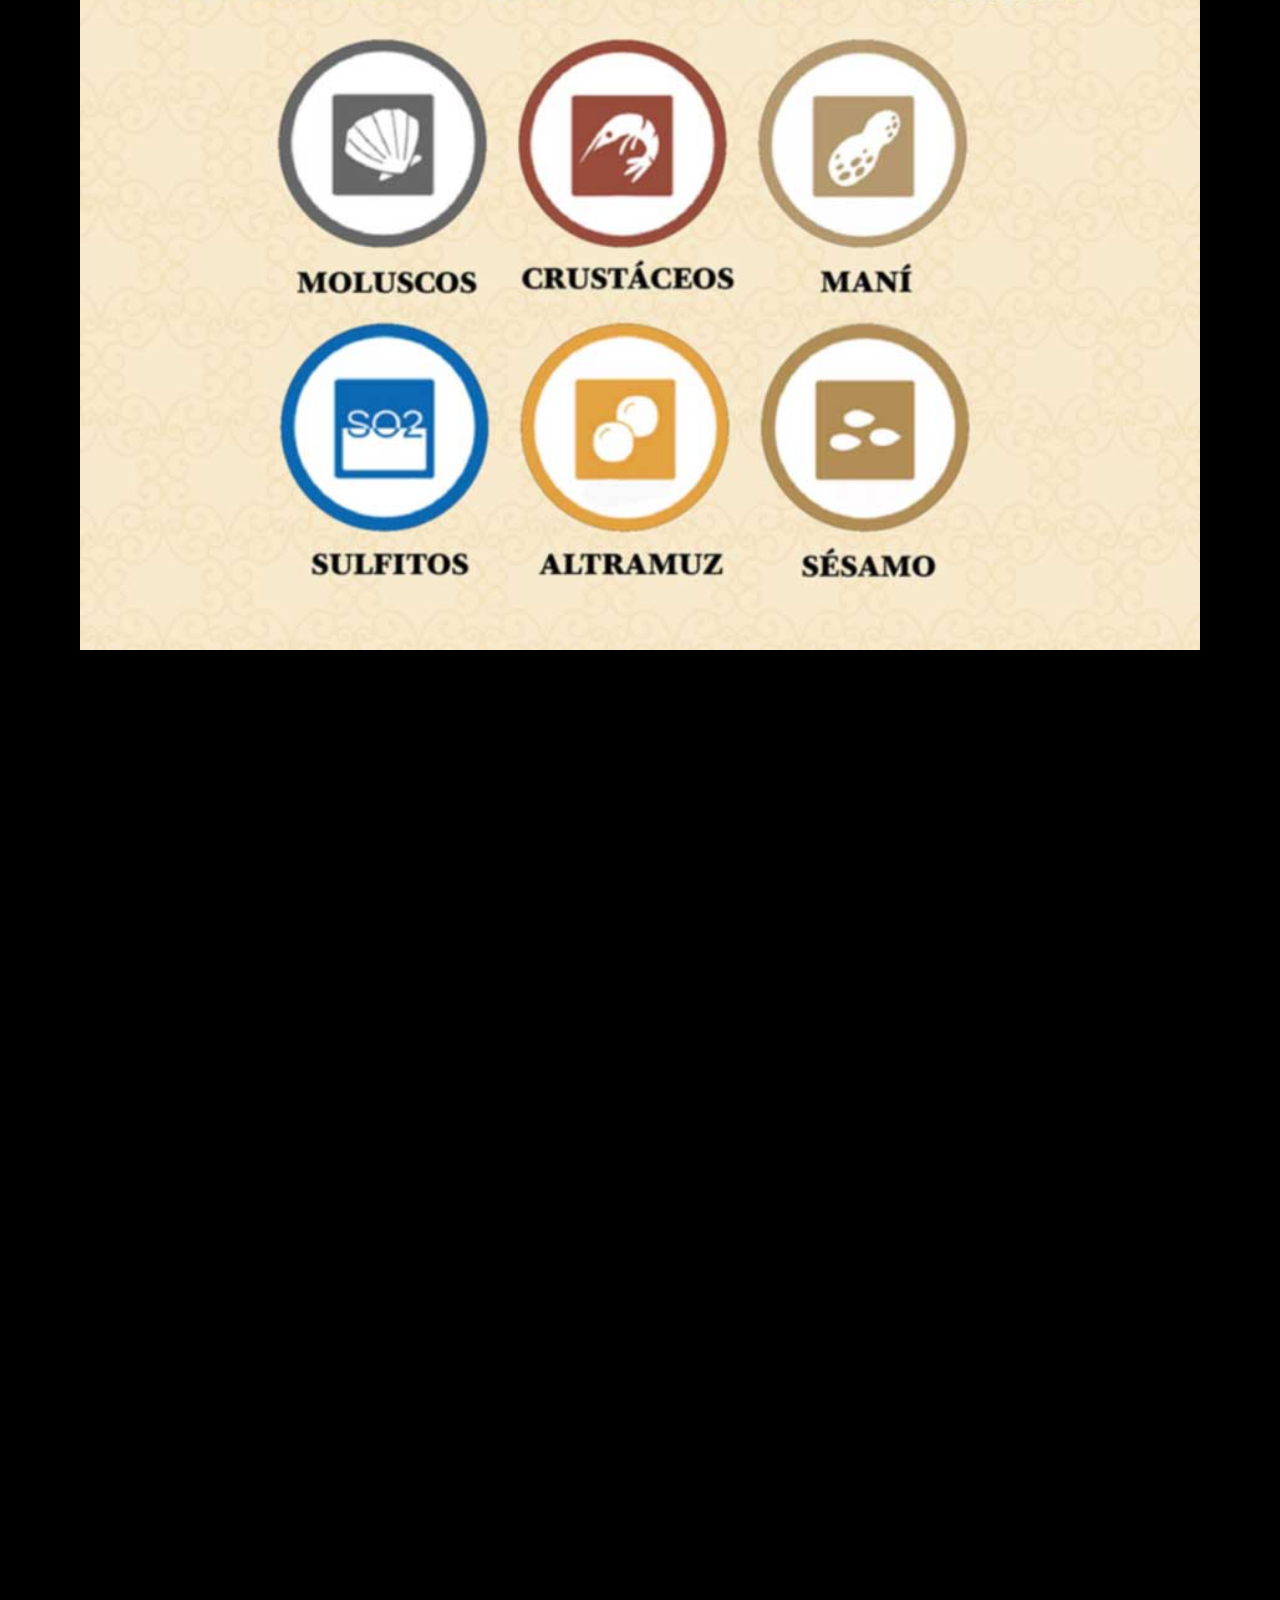
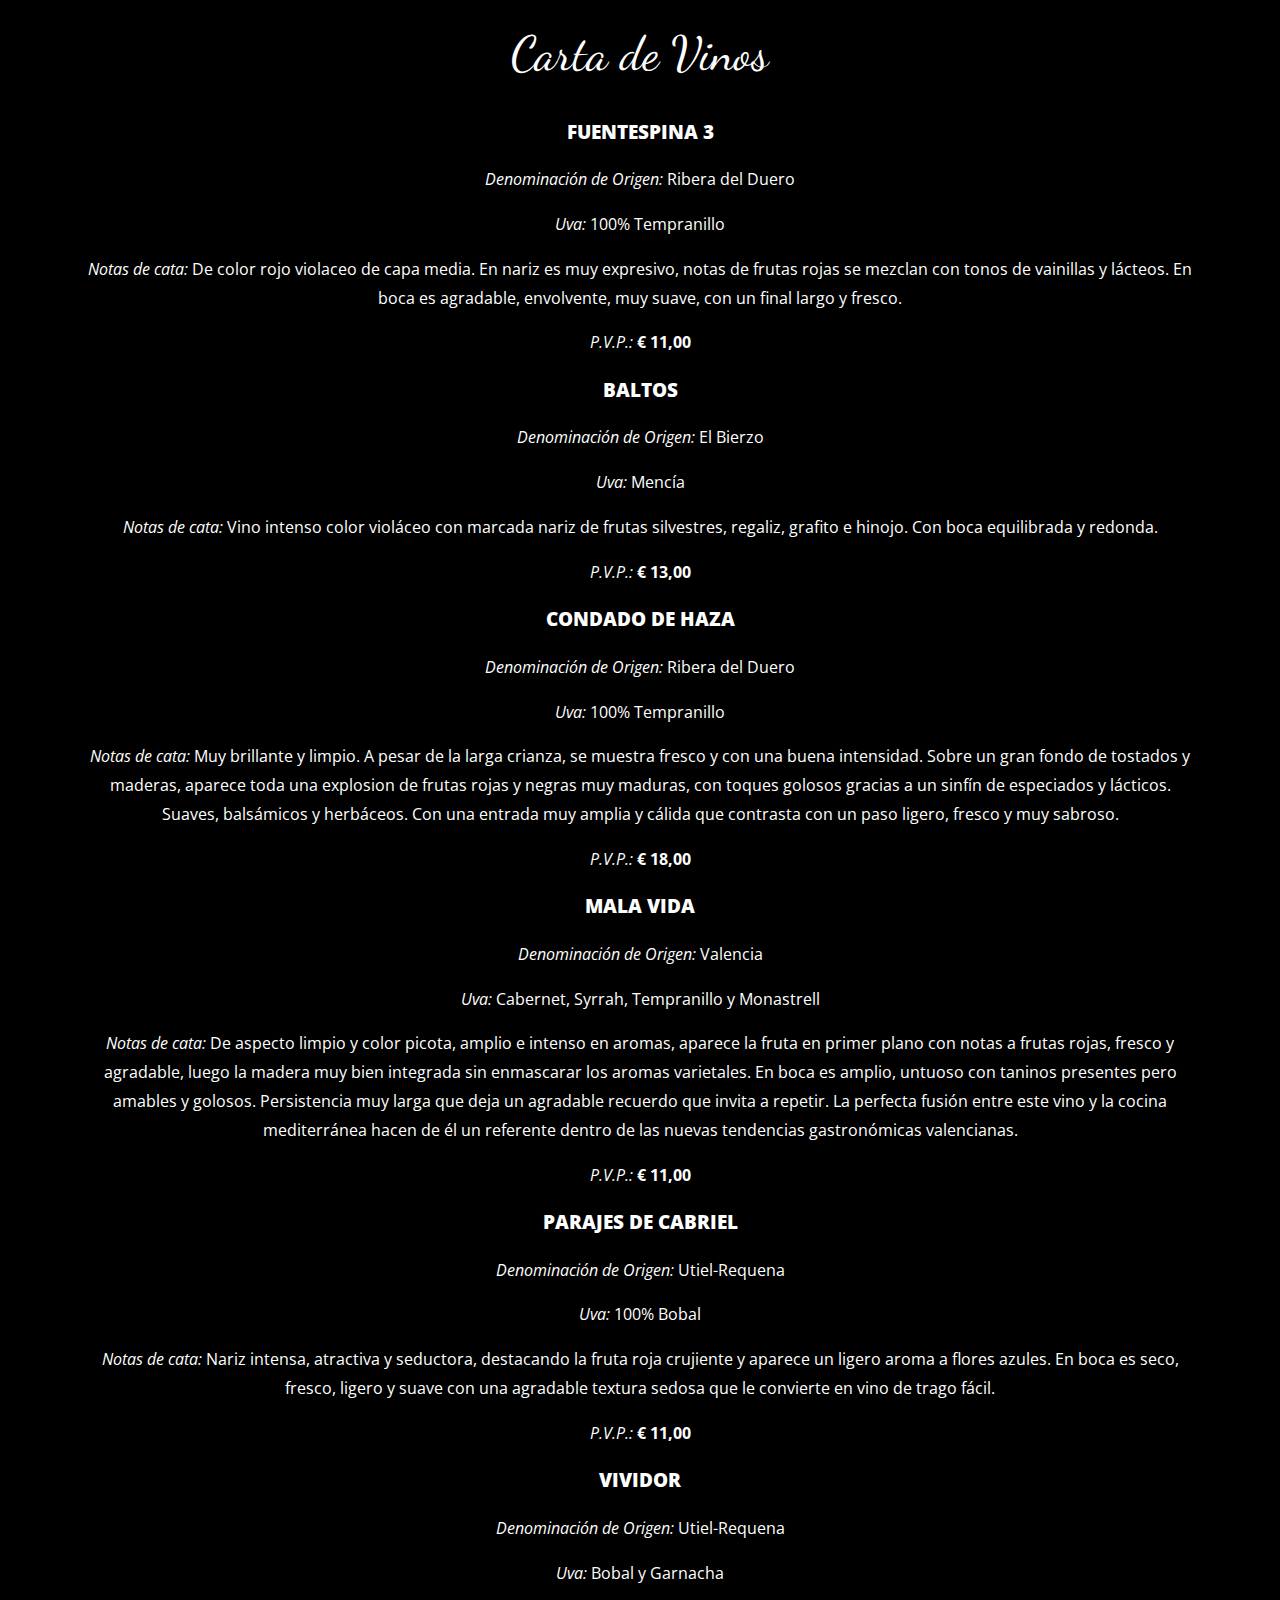
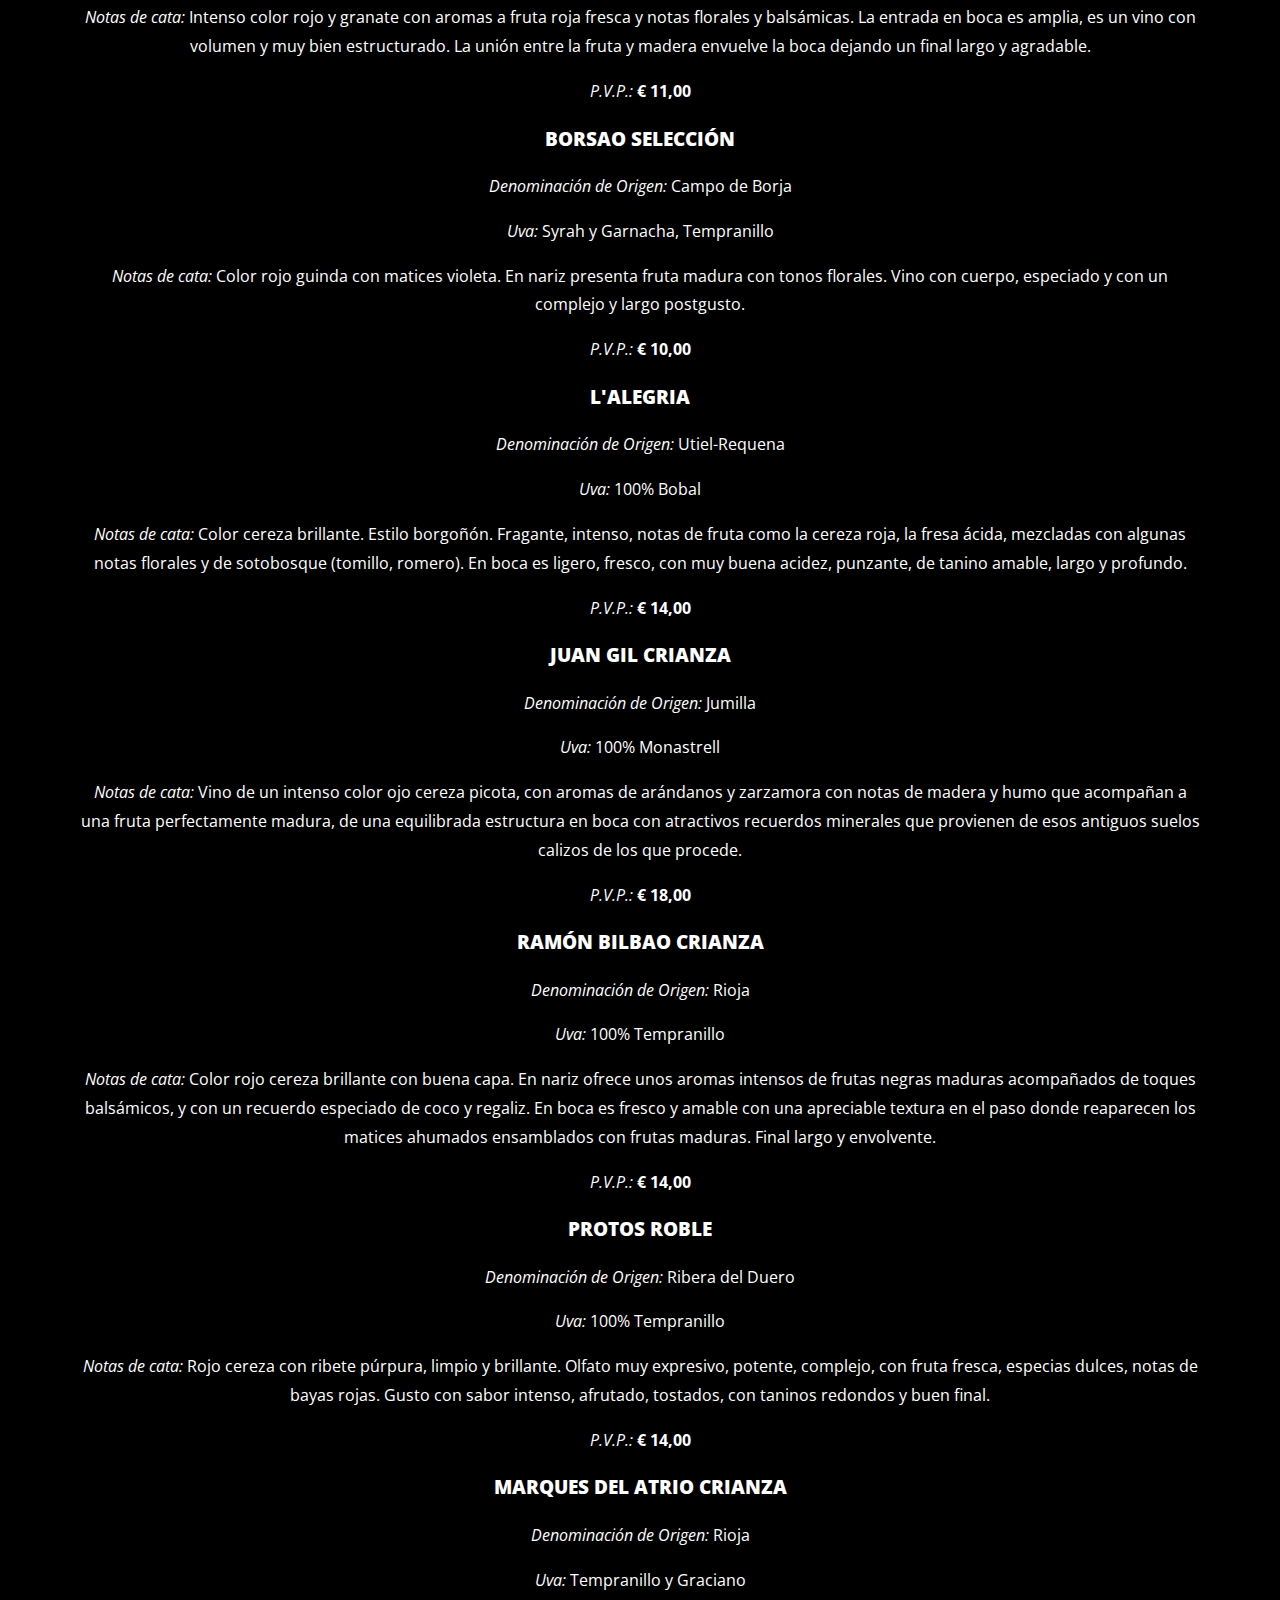
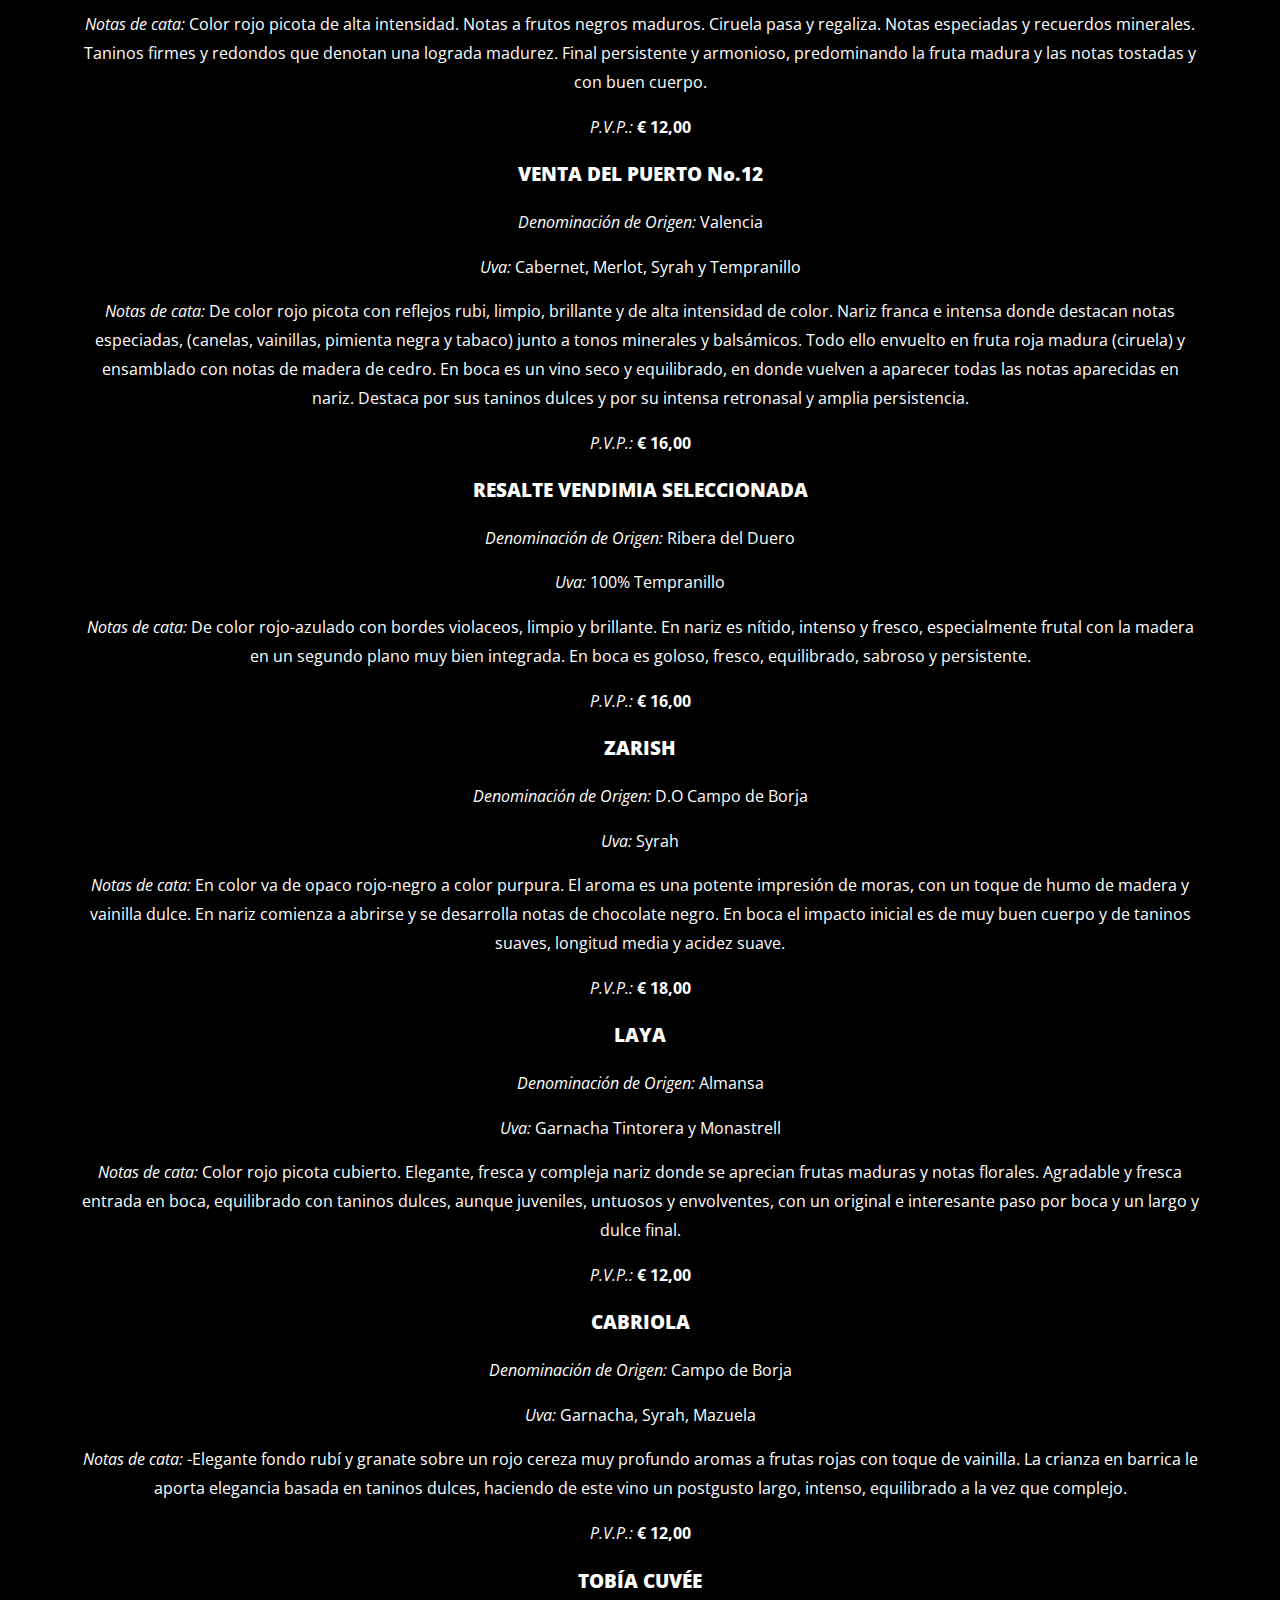
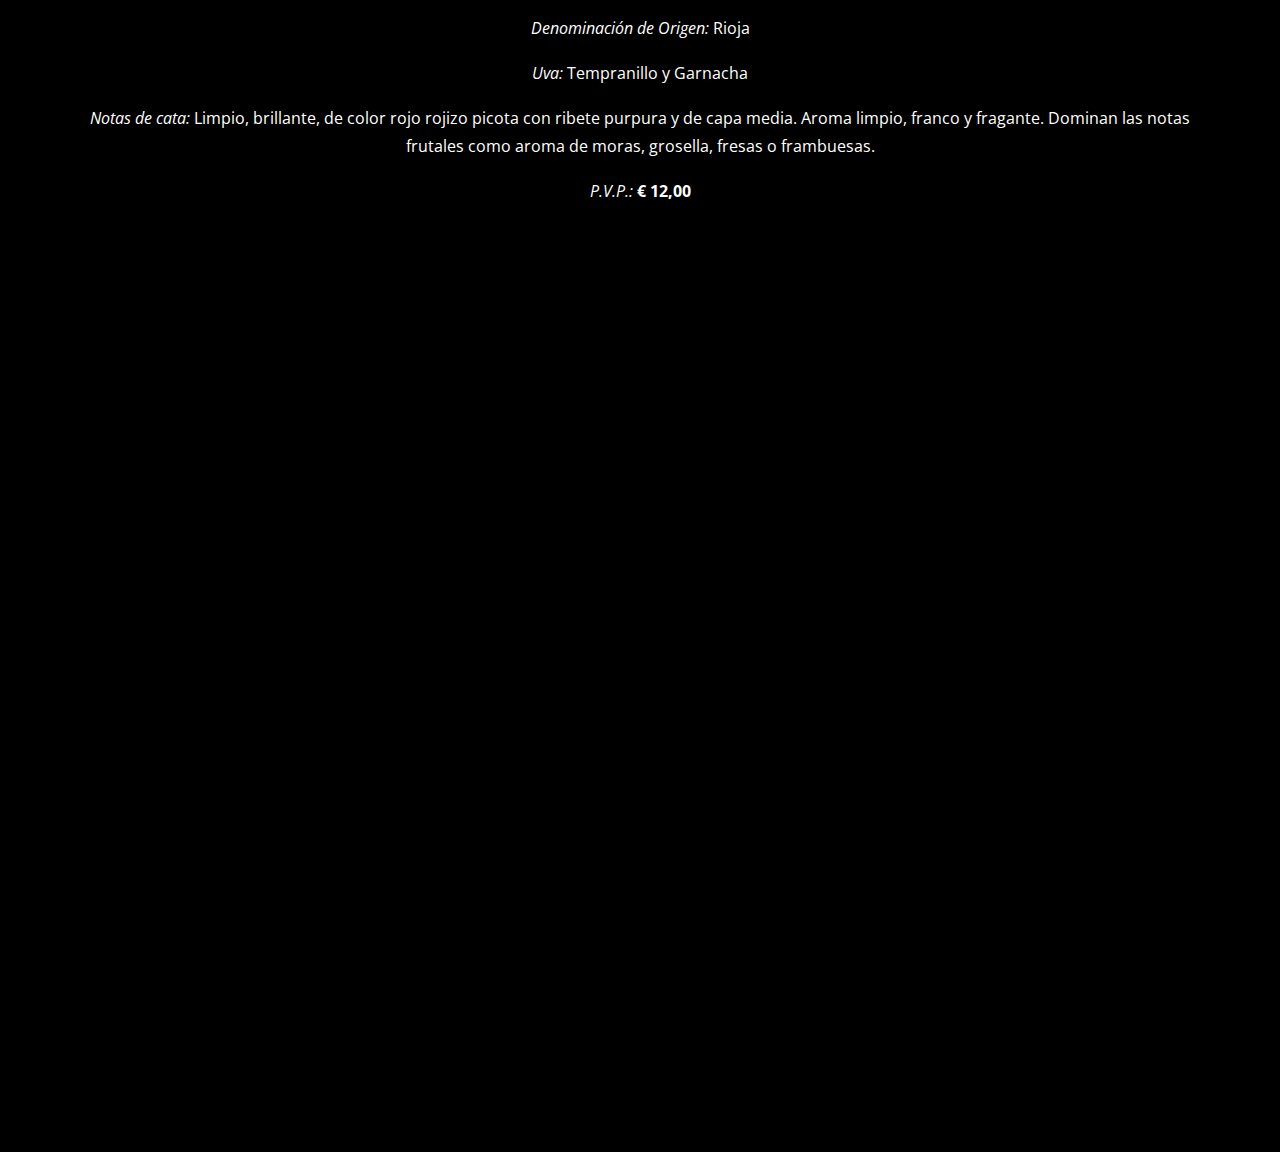
==== commit 4997e086: "update text" ====
--- a/index.html
+++ b/index.html
@@ -32,121 +32,121 @@
         <p><em>Uva: </em>100% Tempranillo</p>
         <p><em>Notas de cata: </em>De color rojo violaceo de capa media. En nariz es muy expresivo, notas de frutas rojas se mezclan con tonos de vainillas y lácteos. En boca es agradable, envolvente, muy suave, con un final largo y fresco.
         </p>
-        <p><em>P.V.P.:</em><strong> 11,00 €</strong></p>
+        <p><em>P.V.P.:</em><strong> € 11,00 </strong></p>
 
         <h3><strong>BALTOS</strong></h3> 
         <p><em>Denominación de Origen: </em>El Bierzo</p>
         <p><em>Uva: </em>Mencía</p>
         <p><em>Notas de cata: </em>Vino intenso color violáceo con marcada nariz de frutas silvestres, regaliz, grafito e hinojo. Con boca equilibrada y redonda.</p>
-        <p><em>P.V.P.:</em><strong> 13,00 €</strong></p>
+        <p><em>P.V.P.:</em><strong>  € 13,00</strong></p>
 
         <h3><strong>CONDADO DE HAZA</strong></h3> 
         <p><em>Denominación de Origen: </em>Ribera del Duero</p>
         <p><em>Uva: </em>100% Tempranillo</p>
         <p><em>Notas de cata: </em>Muy brillante y limpio. A pesar de la larga crianza, se muestra fresco y con una buena intensidad. Sobre un gran fondo de tostados y maderas, aparece toda una explosion de frutas rojas y negras muy maduras, con toques golosos gracias a un sinfín de especiados y lácticos. Suaves, balsámicos y herbáceos. Con una entrada muy amplia y cálida que contrasta con un paso ligero, fresco y muy sabroso.
         </p>
-        <p><em>P.V.P.:</em><strong> 18,00 €</strong></p>
+        <p><em>P.V.P.:</em><strong> € 18,00 </strong></p>
 
         <h3><strong>MALA VIDA</strong></h3> 
         <p><em>Denominación de Origen: </em>Valencia</p>
         <p><em>Uva: </em>Cabernet, Syrrah, Tempranillo y Monastrell</p>
         <p><em>Notas de cata: </em>De aspecto limpio y color picota, amplio e intenso en aromas, aparece la fruta en primer plano con notas a frutas rojas, fresco y agradable, luego la madera muy bien integrada sin enmascarar los aromas varietales. En boca es amplio, untuoso con taninos presentes pero amables y golosos. Persistencia muy larga que deja un agradable recuerdo que invita a repetir. La perfecta fusión entre este vino y la cocina mediterránea hacen de él un referente dentro de las nuevas tendencias gastronómicas valencianas.</p>
-        <p><em>P.V.P.:</em><strong> 11,00 €</strong></p>
+        <p><em>P.V.P.:</em><strong> € 11,00 </strong></p>
 
         <h3><strong>PARAJES DE CABRIEL</strong></h3> 
         <p><em>Denominación de Origen: </em>Utiel-Requena</p>
         <p><em>Uva: </em>100% Bobal</p>
         <p><em>Notas de cata: </em>Nariz intensa, atractiva y seductora, destacando la fruta roja crujiente y aparece un ligero aroma a flores azules. En boca es seco, fresco, ligero y suave con una agradable textura sedosa que le convierte en vino de trago fácil.
         </p>
-        <p><em>P.V.P.:</em><strong> 11,00 €</strong></p>
+        <p><em>P.V.P.:</em><strong>  € 11,00</strong></p>
 
         <h3><strong>VIVIDOR</strong></h3> 
         <p><em>Denominación de Origen: </em>Utiel-Requena</p>
         <p><em>Uva:</em> Bobal y Garnacha</p>
         <p><em>Notas de cata: </em> Intenso color rojo y granate con aromas a fruta roja fresca y notas florales y balsámicas. La entrada en boca es amplia, es un vino con volumen y muy bien estructurado. La unión entre la fruta y madera envuelve la boca dejando un final largo y agradable.
         </p>
-        <p><em>P.V.P.:</em><strong> 11,00 €</strong></p>
+        <p><em>P.V.P.:</em><strong> € 11,00 </strong></p>
 
         <h3><strong>BORSAO SELECCIÓN</strong></h3> 
         <p><em>Denominación de Origen: </em>Campo de Borja</p>
         <p><em>Uva: </em>Syrah y Garnacha, Tempranillo</p>
         <p><em>Notas de cata: </em>Color rojo guinda con matices violeta. En nariz presenta fruta madura con tonos florales. Vino con cuerpo, especiado y con un complejo y largo postgusto.
         </p>
-        <p><em>P.V.P.:</em><strong> 10,00 €</strong></p>
+        <p><em>P.V.P.:</em><strong> € 10,00 </strong></p>
 
         <h3><strong>L'ALEGRIA</strong></h3> 
         <p><em>Denominación de Origen: </em>Utiel-Requena</p>
         <p><em>Uva: </em>100% Bobal</p>
         <p><em>Notas de cata: </em>Color cereza brillante. Estilo borgoñón. Fragante, intenso, notas de fruta como la cereza roja, la fresa ácida, mezcladas con algunas notas florales y de sotobosque (tomillo, romero). En boca es ligero, fresco, con muy buena acidez, punzante, de tanino amable, largo y profundo.
         </p>
-        <p><em>P.V.P.:</em><strong> 14,00 €</strong></p>
+        <p><em>P.V.P.:</em><strong> € 14,00 </strong></p>
 
         <h3><strong>JUAN GIL CRIANZA</strong></h3> 
         <p><em>Denominación de Origen: </em>Jumilla</p>
         <p><em>Uva: </em>100% Monastrell</p>
         <p><em>Notas de cata: </em>Vino de un intenso color ojo cereza picota, con aromas de arándanos y zarzamora con notas de madera y humo que acompañan a una fruta perfectamente madura, de una equilibrada estructura en boca con atractivos recuerdos minerales que provienen de esos antiguos suelos calizos de los que procede.
         </p>
-        <p><em>P.V.P.:</em><strong> 18,00 €</strong></p>
+        <p><em>P.V.P.:</em><strong> € 18,00 </strong></p>
 
         <h3><strong>RAMÓN BILBAO CRIANZA</strong></h3> 
         <p><em>Denominación de Origen: </em>Rioja</p>
         <p><em>Uva: </em>100% Tempranillo</p>
         <p><em>Notas de cata: </em>Color rojo cereza brillante con buena capa. En nariz ofrece unos aromas intensos de frutas negras maduras acompañados de toques balsámicos, y con un recuerdo especiado de coco y regaliz. En boca es fresco y amable con una apreciable textura en el paso donde reaparecen los matices ahumados ensamblados con frutas maduras. Final largo y envolvente.
         </p>
-        <p><em>P.V.P.:</em><strong> 14,00 €</strong></p>
+        <p><em>P.V.P.:</em><strong> € 14,00 </strong></p>
 
         <h3><strong>PROTOS ROBLE</strong></h3> 
         <p><em>Denominación de Origen: </em>Ribera del Duero</p>
         <p><em>Uva: </em>100% Tempranillo</p>
         <p><em>Notas de cata: </em>Rojo cereza con ribete púrpura, limpio y brillante. Olfato muy expresivo, potente, complejo, con fruta fresca, especias dulces, notas de bayas rojas. Gusto con sabor intenso, afrutado, tostados, con taninos redondos y buen final.</p>
-        <p><em>P.V.P.:</em><strong> 14,00 €</strong></p>
+        <p><em>P.V.P.:</em><strong> € 14,00 </strong></p>
 
         <h3><strong>MARQUES DEL ATRIO CRIANZA</strong></h3> 
         <p><em>Denominación de Origen: </em>Rioja</p>
         <p><em>Uva: </em>Tempranillo y Graciano</p>
         <p><em>Notas de cata: </em>Color rojo picota de alta intensidad. Notas a frutos negros maduros. Ciruela pasa y regaliza. Notas especiadas y recuerdos minerales. Taninos firmes y redondos que denotan una lograda madurez. Final persistente y armonioso, predominando la fruta madura y las notas tostadas y con buen cuerpo.</p>
-        <p><em>P.V.P.:</em><strong> 12,00 €</strong></p>
+        <p><em>P.V.P.:</em><strong> € 12,00 </strong></p>
 
         <h3><strong>VENTA DEL PUERTO No.12</strong></h3> 
         <p><em>Denominación de Origen: </em>Valencia</p>
         <p><em>Uva: </em>Cabernet, Merlot, Syrah y Tempranillo</p>
         <p><em>Notas de cata: </em>De color rojo picota con reflejos rubi, limpio, brillante y de alta intensidad de color. Nariz franca e intensa donde destacan notas especiadas, (canelas, vainillas, pimienta negra y tabaco) junto a tonos minerales y balsámicos. Todo ello envuelto en fruta roja madura (ciruela) y ensamblado con notas de madera de cedro. En boca es un vino seco y equilibrado, en donde vuelven a aparecer todas las notas aparecidas en nariz. Destaca por sus taninos dulces y por su intensa retronasal y amplia persistencia.
         </p>
-        <p><em>P.V.P.:</em><strong> 16,00 €</strong></p>
+        <p><em>P.V.P.:</em><strong> € 16,00 </strong></p>
 
         <h3><strong>RESALTE VENDIMIA SELECCIONADA</strong></h3> 
         <p><em>Denominación de Origen: </em>Ribera del Duero</p>
         <p><em>Uva: </em>100% Tempranillo
         </p>
         <p><em>Notas de cata: </em>De color rojo-azulado con bordes violaceos, limpio y brillante. En nariz es nítido, intenso y fresco, especialmente frutal con la madera en un segundo plano muy bien integrada. En boca es goloso, fresco, equilibrado, sabroso y persistente.</p>
-        <p><em>P.V.P.:</em><strong> 16,00 €</strong></p>
+        <p><em>P.V.P.:</em><strong>  € 16,00</strong></p>
 
         <h3><strong>ZARISH</strong></h3> 
         <p><em>Denominación de Origen: </em>D.O Campo de Borja</p>
         <p><em>Uva: </em>Syrah</p>
         <p><em>Notas de cata: </em>En color va de opaco rojo-negro a color purpura. El aroma es una potente impresión de moras, con un toque de humo de madera y vainilla dulce. En nariz comienza a abrirse y se desarrolla notas de chocolate negro. En boca el impacto inicial es de muy buen cuerpo y de taninos suaves, longitud media y acidez suave.</p>
-        <p><em>P.V.P.:</em><strong> 18,00 €</strong></p>
+        <p><em>P.V.P.:</em><strong>  € 18,00</strong></p>
 
         <h3><strong>LAYA</strong></h3> 
         <p><em>Denominación de Origen: </em>Almansa</p>
         <p><em>Uva: </em>Garnacha Tintorera y Monastrell</p>
         <p><em>Notas de cata: </em>Color rojo picota cubierto. Elegante, fresca y compleja nariz donde se aprecian frutas maduras y notas florales. Agradable y fresca entrada en boca, equilibrado con taninos dulces, aunque juveniles, untuosos y envolventes, con un original e interesante paso por boca y un largo y dulce final.
         </p>
-        <p><em>P.V.P.:</em><strong> 12,00 €</strong></p>
+        <p><em>P.V.P.:</em><strong>  € 12,00</strong></p>
 
         <h3><strong>CABRIOLA</strong></h3> 
         <p><em>Denominación de Origen: </em>Campo de Borja</p>
         <p><em>Uva: </em>Garnacha, Syrah, Mazuela</p>
         <p><em>Notas de cata: </em>-Elegante fondo rubí y granate sobre un rojo cereza muy profundo aromas a frutas rojas con toque de vainilla. La crianza en barrica le aporta elegancia basada en taninos dulces, haciendo de este vino un postgusto largo, intenso, equilibrado a la vez que complejo.
         </p>
-        <p><em>P.V.P.:</em><strong> 12,00 €</strong></p>
+        <p><em>P.V.P.:</em><strong>  € 12,00</strong></p>
 
         <h3><strong>TOBÍA CUVÉE</strong></h3> 
         <p><em>Denominación de Origen: </em>Rioja</p>
         <p><em>Uva: </em>Tempranillo y Garnacha</p>
         <p><em>Notas de cata: </em>Limpio, brillante, de color rojo rojizo picota con ribete purpura y de capa media. Aroma limpio, franco y fragante. Dominan las notas frutales como aroma de moras, grosella, fresas o frambuesas.
         </p>
-        <p><em>P.V.P.:</em><strong> 12,00 €</strong></p>
+        <p><em>P.V.P.:</em><strong>  € 12,00</strong></p>
 
        
        
--- a/style.css
+++ b/style.css
@@ -42,9 +42,8 @@
  
     
 
-}
 section {
-    padding: 50px 80px;
+    padding: 30px 80px;
     
 }
 .heading {
@@ -57,8 +56,8 @@
     letter-spacing: 8px;
 }
 
-.vinos{ 
-    padding: 40px;
+.vinos { 
+    padding: 30px;
     font-size:48px;
     font-family: 'Dancing Script', cursive;
 }
